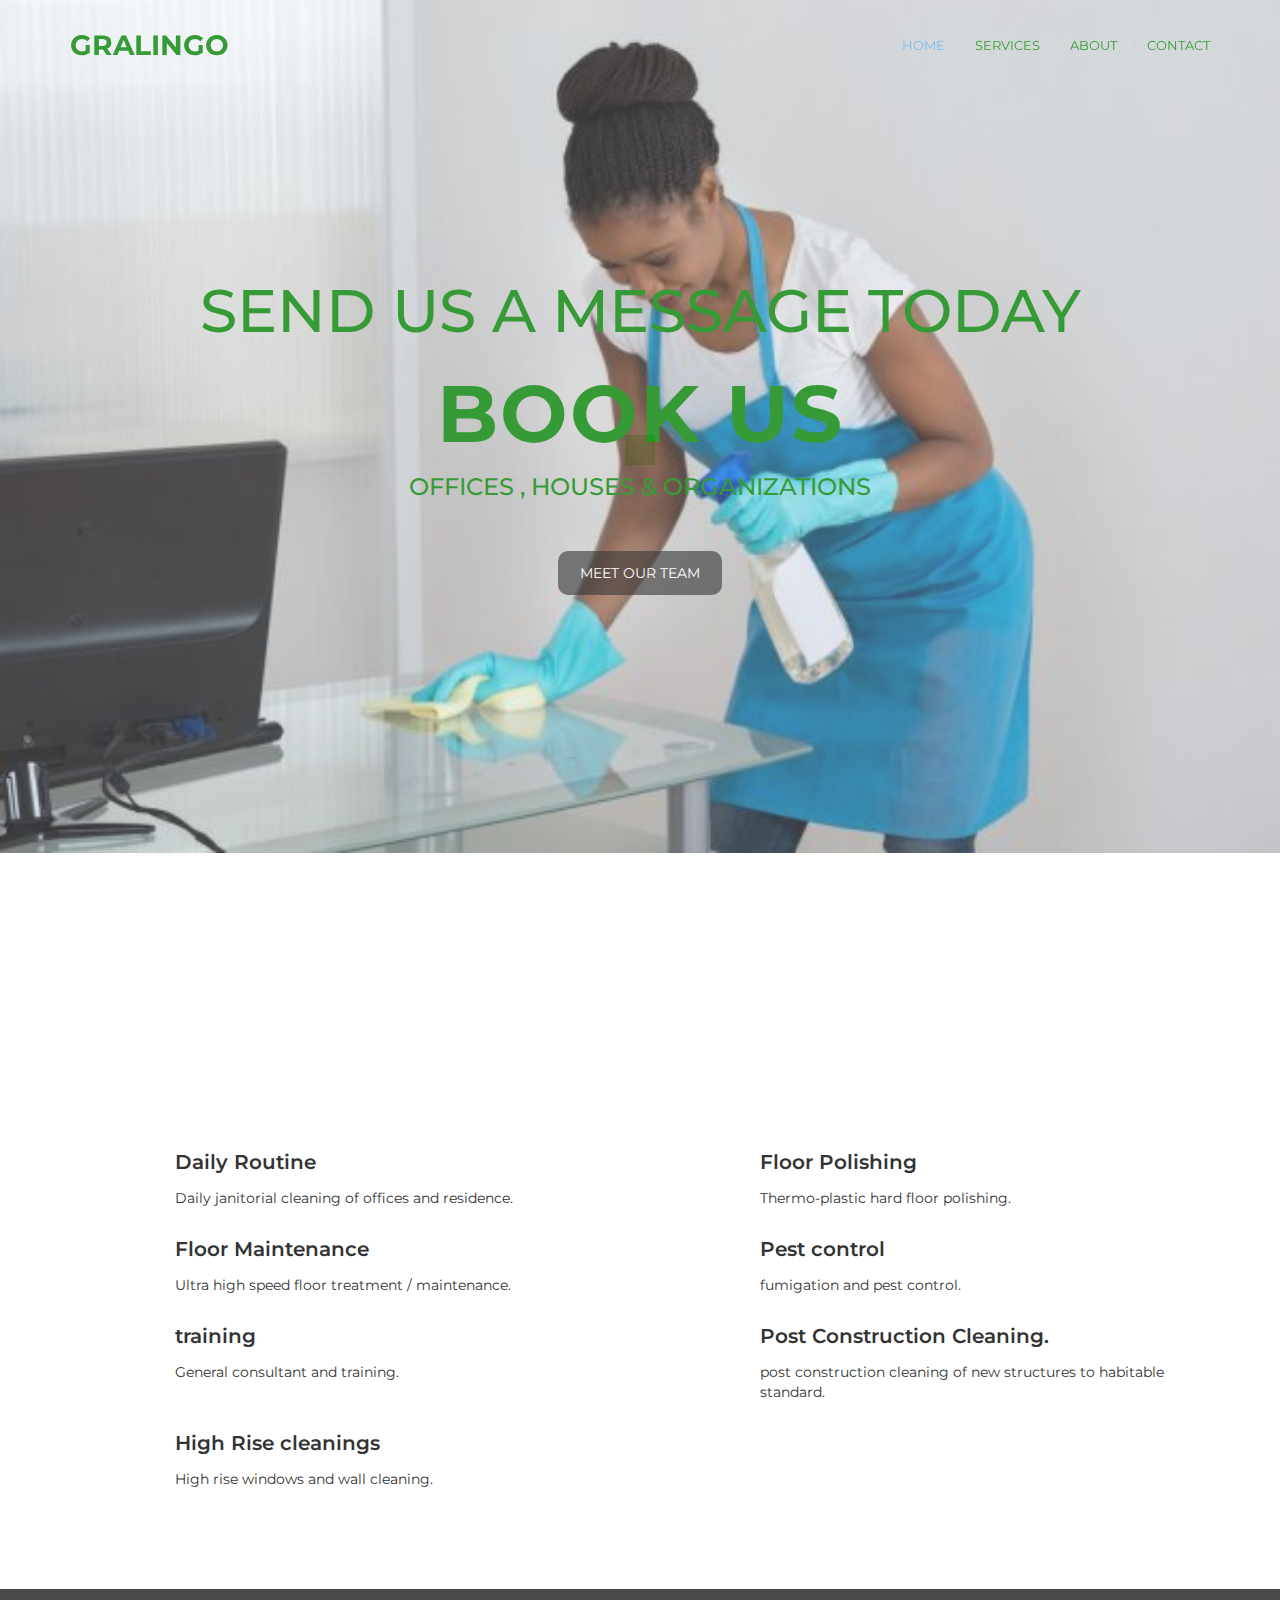
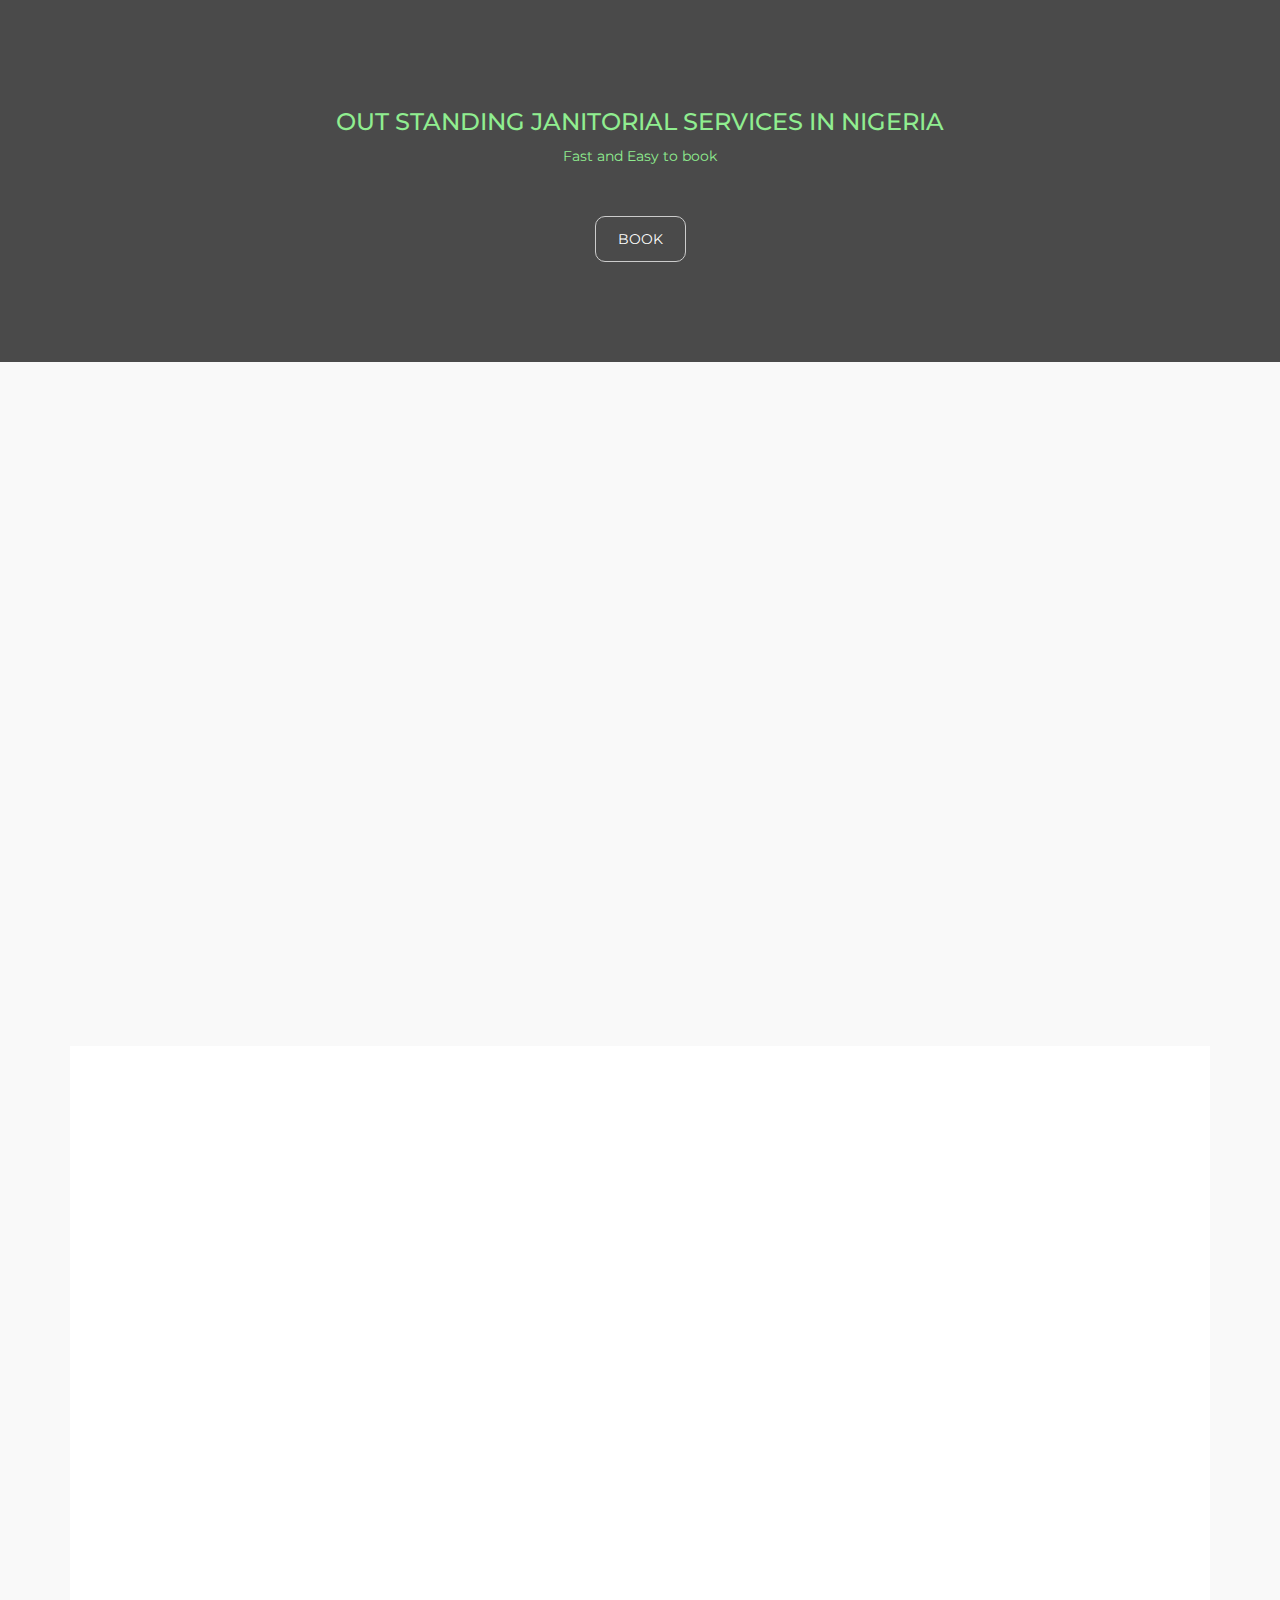
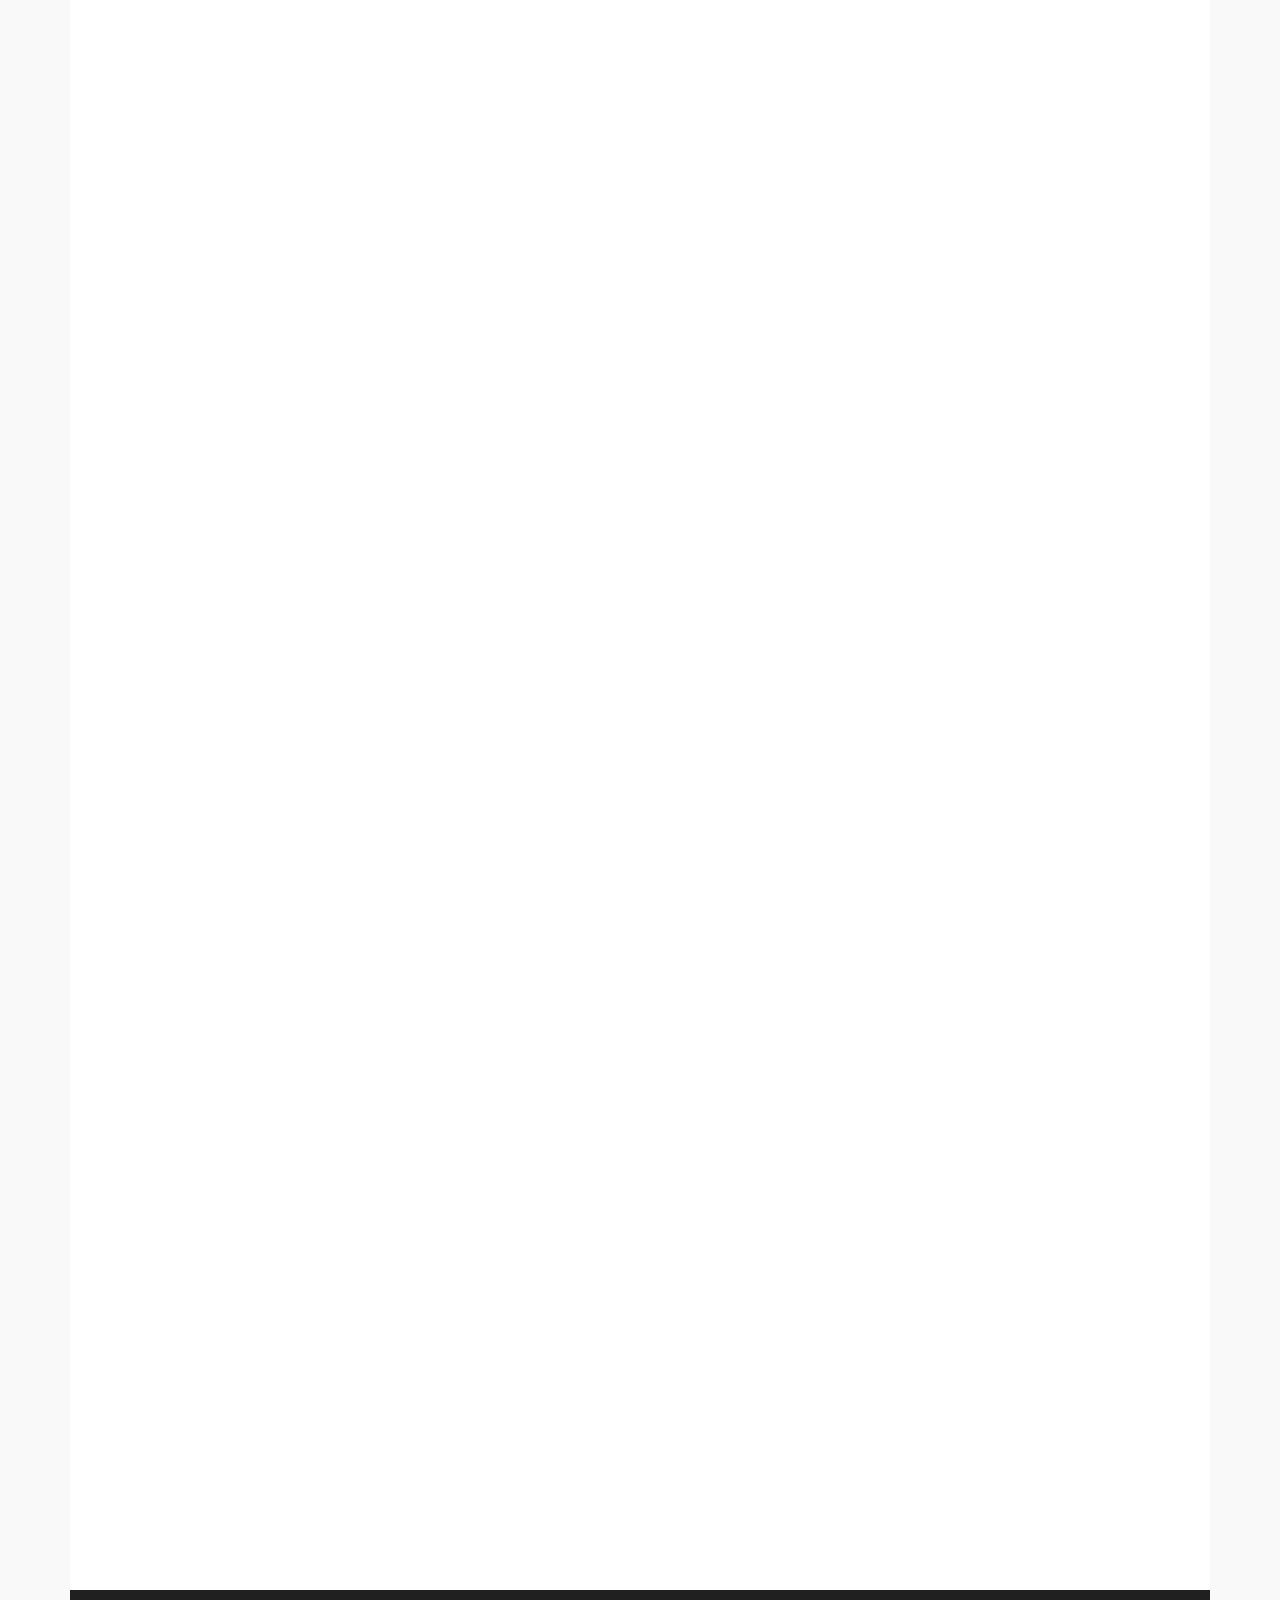
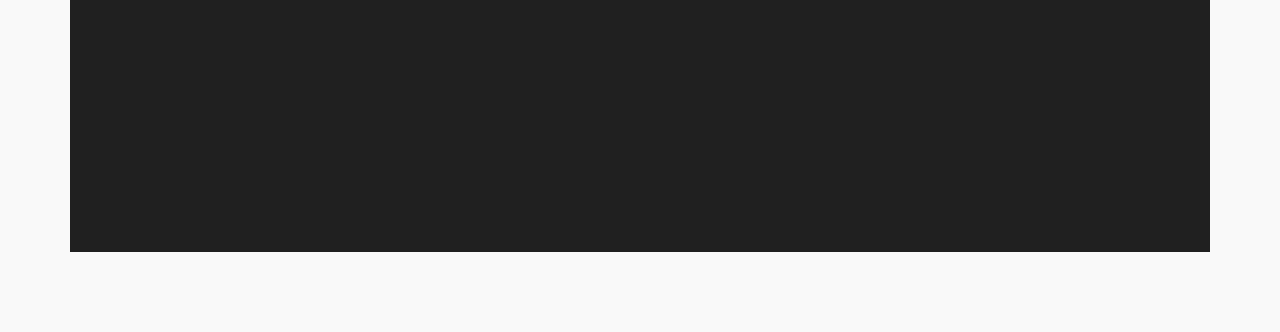
==== index.html @ b151834f "Hello Worl2d" ====
<!DOCTYPE html>
<html lang="en">
<head>
	<meta charset="utf-8">
	<title>GRALINGO</title>
	<meta http-equiv="X-UA-Compatible" content="IE=Edge">
	<meta name="viewport" content="width=device-width, initial-scale=1">
	<meta name="keywords" content="">

	<link href='http://fonts.googleapis.com/css?family=Montserrat:400,700' rel='stylesheet' type='text/css'>
	<link rel="stylesheet" href="css/animate.min.css">
	<link rel="stylesheet" href="css/bootstrap.min.css">
	<link rel="stylesheet" href="css/font-awesome.min.css">		
	<link rel="stylesheet" href="css/templatemo-style.css">
	<link rel="stylesheet" href="css/sstyle.css">
</head>
<body data-spy="scroll" data-offset="50" data-target=".navbar-collapse">
	<div class="preloader">
		<div class="sk-spinner sk-spinner-rotating-plane"></div>
	</div>
	<nav class="navbar navbar-fixed-top custom-navbar" role="navigation">
		<div class="container">
			<div class="navbar-header">
				<button class="navbar-toggle"  data-toggle="collapse" data-target=".navbar-collapse">
					<span class="icon icon-bar"></span>
					<span class="icon icon-bar"></span>
					<span class="icon icon-bar"></span>
				</button>

				<a href="#" class="navbar-brand" style="color: green;" > GRALINGO</a>
			</div>
			<div class="collapse navbar-collapse">
				<ul class="nav navbar-nav navbar-right">
					<li><a href="#home" class="smoothScroll">Home</a></li>
					<li><a href="#service" class="smoothScroll">Services</a></li>
					<li><a href="#about" class="smoothScroll">About</a></li>
					<li><a href="#contact" class="smoothScroll">Contact</a></li>
				</ul>
			</div>
		</div>
	</nav>
	<!-- start home -->
	<section id="home">
		<div class="overlay">
			<div class="flexslider">
				<ul class="slides">
						<li>
						<img src="images/images/depositphotos_96534802-stock-photo-woman-cleaning-desk-with-rag.jpg" alt="Slide 2">
						<div class="slider-caption">
							<div class="templatemo_homewrapper" style="color: green;">
                            	<h2>send us a message today</h2>
								<h1>book us</h1>
								<h3>Offices , houses &amp; Organizations</h3>
								<a href="#about" class="smoothScroll templatemo-slider-btn btn btn-default">Meet Our Team</a>	
							</div>
						</div>
					</li>
					<li>
						
						<img src="images/images/depositphotos_207464724-stock-photo-high-angle-view-person-cleaning.jpg" alt="Slide 1">
						<div class="slider-caption">
							<div class="templatemo_homewrapper">
								<h3 class="wow bounceIn">
								<h1 class="wow bounce" style="color: green;">Daily Janitorial cleaning and post construction cleaning in Nigeria</h1>
								<h2>
									<span class="wow fadeIn" data-wow-delay="0.3s">A division</span>
									<span class="wow fadeIn" data-wow-delay="0.6s">OF </span>
									<span class="wow fadeIn" data-wow-delay="0.9s">Gralingo ventures</span> 
								</h2>
								<a href="#about" class="smoothScroll templatemo-slider-btn btn btn-default">Learn More</a>
							</div>
						</div>
					</li>
			
			
				</ul>
			</div>
		</div>
	</section>
	<!-- end home -->
	<!-- start service -->	
	<section id="service">
		<div class="container">
			<div class="row">
				<div class="col-md-12 text-center wow bounceIn">
					<h2>Services</h2>
					<hr>
					<h4>we specialize on Janitorial cleaning and post construction cleaning</h4>
				</div>
				<div class="col-md-6 col-sm-6">
					<div class="media">
						<div class="media-object media-left wow fadeIn" data-wow-delay="0.6s">
							<i class="fa fa-clock-o" style="color: green;"></i>
						</div>
						<div class="media-body">
							<h3 class="media-heading"> Daily Routine</h3>
							<p>
											Daily janitorial cleaning of offices and residence.
								
							</p>
						</div>
					</div>
				</div>
				<div class="col-md-6 col-sm-6">
					<div class="media">
						<div class="media-object media-left wow fadeIn" data-wow-delay="0.6s">
							<i class="fa fa-paint-brush" style="color: green;"></i>
						</div>
						<div class="media-body">
							<h3 class="media-heading"> Floor Polishing </h3>
							<p>
											Thermo-plastic hard floor polishing.
								
							</p>
						</div>
					</div>
				</div>
				<div class="col-md-6 col-sm-6">
					<div class="media">
						<div class="media-object media-left wow fadeIn" data-wow-delay="0.6s">
							<i class="fa fa-fast-forward" style="color: green;"></i>
						</div>
						<div class="media-body">
							<h3 class="media-heading"> Floor  Maintenance</h3>
							<p>
											Ultra high speed floor treatment / maintenance.
								
							</p>
						</div>
					</div>
				</div>
				<div class="col-md-6 col-sm-6">
					<div class="media">
						<div class="media-object media-left wow fadeIn" data-wow-delay="0.6s">
							<i class="fa fa-bug" style="color: green;"></i>
						</div>
						<div class="media-body">
							<h3 class="media-heading"> Pest control </h3>
							<p>
											fumigation and pest control.
							</p>
						</div>
					</div>
				</div>

				<div class="col-md-6 col-sm-6">
					<div class="media">
						<div class="media-object media-left wow fadeIn" data-wow-delay="0.6s">
							<i class="fa fa-briefcase" style="color: green;"></i>
						</div>
						<div class="media-body">
							<h3 class="media-heading">training</h3>
							<p>
											General consultant and training.
							</p>
						</div>
					</div>
				</div>


				<div class="col-md-6 col-sm-6">
					<div class="media">
						<div class="media-object media-left wow fadeIn" data-wow-delay="0.6s">
							<i class="fa fa-home" style="color: green;"></i>
						</div>
						<div class="media-body">
							<h3 class="media-heading"> Post Construction Cleaning. </h3>
							<p>
											post construction cleaning of new structures to habitable standard.
							</p>
						</div>
					</div>
				</div>


				<div class="col-md-6 col-sm-6">
					<div class="media">
						<div class="media-object media-left wow fadeIn" data-wow-delay="0.6s">
							<i class="fa fa-building" style="color: green;"></i>
						</div>
						<div class="media-body">
							<h3 class="media-heading"> High Rise cleanings </h3>
							<p>
											High rise windows  and wall cleaning.
							</p>
						</div>
					</div>
				</div>


			</div>
		</div>
	</section>
	<!-- end service -->
	
	<!-- start divider -->
	<div class="divider">
		<div class="overlay">
			<div class="container">
				<div class="row">
					<div class="divider-des">
						<h3 class="text-uppercase">Out standing Janitorial Services In Nigeria</h3>
						<p> Fast and Easy to book</p>
						<a href="#contact"class="btn btn-default text-uppercase"> book</a> 
					</div>
				</div>
			</div>
		</div>
	</div>
	<!-- end divider -->
	

	<!-- start about -->
	<section id="about">
		<div class="container">
			<div class="row">
				<div class="col-md-12 wow bounceIn">
					<h2>About</h2>
					<hr>
					<h4>some things about us ...</h4>
				</div>
			</div>
			<div class="row">
				<div class="col-md-6 col-sm-6 wow fadeInLeft templatemo-about-left" data-wow-delay="0.3s">
					<h3 class="about-title">GRALINGO</h3>
					<p>OUR COMPANY.  <br>
						Gralingo cleaning services is a registered cleaning outfit with specialization in all aspect of cleaning and costodians management.
						We are an indigenous firm delivering standard cleaning services both for industrial domestic and corporations.
						At Gralingo cleaning services, excellent is our watchdog, hence making our company, customers delight.
						We provide extra services required to maintain a clean and pleasant environment.
						We strive to go extra mile, there by adding value to our services and we seek to remain our customers partner in progress.</p>
					<p>
						OUR OBJECTIVES. <br>
									To offer qualitative excellent cleaning services at all time. <br>

									To be a  one-stop cleaning solution firm in consultancy adversary, operational and other areas. <br>

									To  initiate, mentain and sustain mutual beneficial relationship with our stakeholders- employee, customers ETC. <br>
									To build an  indigenous film that will be reputed for upholding international acceptable ethics of integrity and diligence.
					</p>	

				</div>
				<div class="col-md-6 col-sm-6 wow fadeInRight" data-wow-delay="0.3s">
					<span class="text-uppercase">Office cleaning/house Cleaning</span>
					<div class="progress">
						<div class="progress-bar progress-bar-danger " role="progressbar" aria-valuenow="60" aria-valuemin="0" aria-valuemax="100" style="width: 100%; "></div>
					</div>
					<span class="text-uppercase">Janitorial cleaning</span>
					<div class="progress">
						<div class="progress-bar progress-bar-danger" role="progressbar" aria-valuenow="90" aria-valuemin="0" aria-valuemax="100" style="width: 90%;"></div>
					</div>
					<span class="text-uppercase">post construction Cleaning</span>
					<div class="progress">
						<div class="progress-bar progress-bar-danger" role="progressbar" aria-valuenow="65" aria-valuemin="0" aria-valuemax="100" style="width: 65%;"></div>
					</div>
				</div>
			</div>
	<!--end about-->		
	<section id="contact">                                                                                                                                                                                                                                                                                                                                                                                                                                                                                                                                                                                                                                                                                                                                                                                                                                                                                                                                                                                                                                                                                                                                                                                                                                                                                                                                                                                                                                                                                                                                                                                                                                                                                                                                                                                                                                                                                       
		<div class="container">
			<div class="row">
				<div class="col-md-12">
					<div class="wow bounceIn">
						<h2 class="wow bounceIn"> Principal Offices and Contacts </h2>
						<hr>
						<h4>ANULIGO GRACE</h4>
						<p>
							The managing director of Galingo cleaning services,  she is a season cleaning manager with her years of cleaning experience in cleaning  custodian training and management.
							She has worked for years as a quality control manager in a cleaning film.
							She is a second class degree holder in Sociology and has gone for several training and workshop and professional cleaning.
						</p>
						</br>
						<h4>IVBANIKARO OSAMUDIAMEN </h4>
						<p>
							He is a graduate of accountants with an MBA in human resources management.
							He has years of experience in corporate cleaning , He is Gralingo cleaning service's director /operation cleaning services.
							
						</p>
					</div>	
				</div>
			</div>
		</div>
	</section>
	<!-- end contact -->

	<!-- start contact -->
	<section id="contact">
		<div class="container">
			<div class="row">
				<div class="col-md-12">
					<div class="wow bounceIn">
						<h2 class="wow bounceIn">Contact</h2>
						<hr>
						<h4>Talk to us for more assistance...</h4>
					</div>					
					<form target="_blank"  action="https://formsubmit.co/graceanuligo@gmail.com" method="POST" >
					<br> 
						<div class="col-md-4 col-sm-4 wow fadeIn" data-wow-delay="0.3s">
							<input type="text" placeholder="Name" name="name" required class="form-control">
						</div>
						<div class="col-md-4 col-sm-4 wow fadeIn" data-wow-delay="0.3s">
							<input type="email" placeholder="Email" name="email" required class="form-control">
						</div>
						<div class="col-md-4 col-sm-4 wow fadeIn" data-wow-delay="0.3s">
							<input type="text" placeholder="Subject" name="message" class="form-control">
						</div>
						<div class="col-md-12 col-sm-12 wow fadeIn" data-wow-delay="0.9s">
							<textarea class="form-control" rows="5" name="message" placeholder="Message"></textarea>
						</div>
						<div class="col-md-offset-3 col-sm-offset-3 col-sm-6 col-md-6 wow fadeIn" data-wow-delay="0.3s">
							<input type="submit" value="send message" class="form-control ">
							
							<div class="wow bounceIn">
								<h2 class="wow bounceIn">OR</h2>
								<hr>
								<h4>Call Us Or Whatsapp</h4>
								<div class="col-md-12 col-md-12 wow fadeIn comando" data-wow-delay="0.3s">
									<a href="+2348027892308" class="fa fa-whatsapp wa"> 08027892308</a>
								</div>
						</div>
						
						
					</form>
				<div class="container" style="width: auto; margin: auto;">
					<iframe  src="https://www.google.com/maps/embed?pb=!1m18!1m12!1m3!1d3963.6150819919885!2d3.375240214770963!3d6.570168795248279!2m3!1f0!2f0!3f0!3m2!1i1024!2i768!4f13.1!3m3!1m2!1s0x103b927e4fb1ebff%3A0x4fb397cf8e5ed52!2s1a%20Bamidele%20Daramola%20St%2C%20Mende%2C%20Lagos!5e0!3m2!1sen!2sng!4v1626206597699!5m2!1sen!2sng"
					 width="100%"   height="450" style="border:0; margin: auto; width=80%" allowfullscreen="" loading="lazy"></iframe>
					 <p> <h3>Address</h3>
						 <a href="https://goo.gl/maps/CxcbTgWRphEwYGxS6"> Lagos address : 1a Bamidele Daramola street, Mende, Maryland Lagos.</a>
					 </br> </br>
					 	 <a href="https://goo.gl/maps/8sgkYN8jNgYJ4nM26"> Abuja address : plot 356 Lugbe layout. Lugbe Abuja.</a>

				</div>

			</div>
			</div>
		</div>
	</section>
	<!-- end contact -->
	<footer>
		<div class="container">
			<div class="row">
				<div class="col-md-12">
					<ul class="social-icon wow fadeIn" data-wow-delay="0.3s">
						<li><a href="#" class="fa fa-whatsapp"></a></li>
						<li><a href="#" class="fa fa-facebook"></a></li>
						<li><a href="#" class="fa fa-envelope"></a></li>
						<li><a href="#" class="fa fa-instagram"></a></li>
					</ul>
					<p class="wow bounceIn">Copyright &copy; 2021 <span>GRALINGO</span> 
				</div>
			</div>
		</div>
	</footer>
	<script src="js/jquery.js"></script>
	<script src="js/bootstrap.min.js"></script>
	<script src="js/jquery.flexslider.js"></script>
	<script src="js/isotope.js"></script>
	<script src="js/imagesloaded.min.js"></script>
	<script src="js/smoothscroll.js"></script>
	<script src="js/wow.min.js"></script>
	<script src="js/custom.js"></script>
</body>
</html>
---- css/templatemo-style.css ----
/*

Workforce CSS Template

https://templatemo.com/tm-461-workforce

*/

body
    {
        background: #f9f9f9;
        font-family: 'Montserrat', sans-serif;
        font-weight: 400;
        overflow-x: hidden;
    }

/* start hr */
hr
    {
        border: 1px solid lightgreen;
        width: 100px;
        margin-top: 20px;
    }
/* end hr */
  
/* start h2 */
h2
    {
        font-size: 60px;
        text-align: center;
    }
/* end h2 */

/* start h4 */
h4
    {
        text-align: center;
        padding-bottom: 50px;
    }
/* end h4 */
.btn {
    background: transparent;
    border-radius: 10px;
    color: #ffffff;
    margin-top: 40px;
	padding: 12px 22px;
    transition: all 0.4s ease-in-out;  
}
.btn:hover {
    background: #55acee;
    border-color: transparent;
}

/* start overlay */
.overlay 
    {
       width: 100%;
       height: 100%;
       background: rgba(0, 0, 0, 0.7);
    } 
/* end overlay */

/* start preloader */
.preloader
    {
        position: fixed;
        top: 0;
        left: 0;
        width: 100%;
        height: 100%;
        z-index: 99999;
        display: -webkit-flex;
        display: -ms-flexbox;
        display: flex;
        -webkit-flex-flow: row nowrap;
            -ms-flex-flow: row nowrap;
                flex-flow: row nowrap;
        -webkit-justify-content: center;
            -ms-flex-pack: center;
                justify-content: center;
        -webkit-align-items: center;
            -ms-flex-align: center;
                align-items: center;
        background: none repeat scroll 0 0 #fff;
    }
.sk-spinner-rotating-plane.sk-spinner 
    {
         width: 30px;
        height: 30px;
        background-color: lightgreen;         
        -webkit-animation: sk-rotatePlane 1.2s infinite ease-in-out;
                animation: sk-rotatePlane 1.2s infinite ease-in-out;
     }

@-webkit-keyframes sk-rotatePlane {
  0% {
         -webkit-transform: perspective(120px) rotateX(0deg) rotateY(0deg);
                 transform: perspective(120px) rotateX(0deg) rotateY(0deg); }

  50% {
        -webkit-transform: perspective(120px) rotateX(-180.1deg) rotateY(0deg);
                transform: perspective(120px) rotateX(-180.1deg) rotateY(0deg); }

  100% {
            -webkit-transform: perspective(120px) rotateX(-180deg) rotateY(-179.9deg);
                    transform: perspective(120px) rotateX(-180deg) rotateY(-179.9deg); } }

@keyframes sk-rotatePlane {
  0% {
         -webkit-transform: perspective(120px) rotateX(0deg) rotateY(0deg);
                 transform: perspective(120px) rotateX(0deg) rotateY(0deg); }

  50% {
        -webkit-transform: perspective(120px) rotateX(-180.1deg) rotateY(0deg);
                transform: perspective(120px) rotateX(-180.1deg) rotateY(0deg); }

  100% {
            -webkit-transform: perspective(120px) rotateX(-180deg) rotateY(-179.9deg);
                    transform: perspective(120px) rotateX(-180deg) rotateY(-179.9deg); } }
/* end preloader */

/* start navigation */
.custom-navbar 
    {
        margin-bottom: 0;
        background-color: #fff;
        text-align: right;
    }
.custom-navbar .navbar-brand 
    {
        color: lightgreen;
        font-weight: bold;
        font-size: 28px;
    }
.custom-navbar .nav li a
     {
         color:green;
         font-weight: 400;
         font-size: 13px;
         text-transform: uppercase;
    }
.custom-navbar .nav li a:hover
    {
        background: transparent;
        color: #55acee;
    }
.custom-navbar .nav li.active > a
    {
         background-color: transparent;
         color: #55acee;
    }
.custom-navbar .navbar-toggle
    {
        border: none;
        padding-top: 10px;
    }
.custom-navbar .navbar-toggle .icon-bar
    {
        background: lightgreen;
        border-color: transparent;
    }
@media(min-width:768px){
    .custom-navbar
         {
             padding: 20px 0;
            border-bottom: 0;
             background: 0 0;
             transition: all 0.3s ease;
         }
    .custom-navbar.top-nav-collapse
         {
            padding: 0;
            box-shadow: 0px 2px 8px 0px rgba(50, 50, 50, 0.08);
            background: #fff;
        }
}
/* end navigation */

/* start home */        
#home h1
    {
        font-size: 80px;
        font-weight: bold;
        line-height: 1em;
        letter-spacing: 2px;
        padding-top: 10px;
    }
#home span
    {
        color: #55acee;
        font-weight: bold;
    }
#home .btn {
    background: rgba(0,0,0,0.6);
    border: none;
}
#home .btn:hover {
    background: rgba(255,255,255,0.6);
}
.templatemo_homewrapper {
    padding-left: 15px;
    padding-right: 15px;
}
.flexslider {
    margin: 0 0 60px;
    background: #fff;
    padding: 0;
    position: relative;
    zoom: 1;
    background-color: #371604;
    overflow: hidden;
    margin: 0;
    text-align: center;
}
.flexslider .slides {
    padding: 0;
    zoom: 1;
}
.flexslider .slides img {
    width: 100%;
    min-width: 648px;
    min-height: 270px;
    display: block;
}
.flexslider .slides > li {
    display: none;  
    padding: 0;
    position: relative;
    -webkit-backface-visibility: hidden;
}
.flexslider img {
    position: relative;
    width: 100%;
}
.slider-caption {
    color:white;
    margin: 0;
    position: absolute;
    top: 0;
    left: 0;
    text-transform: uppercase;
    z-index: 7;
    width: 100%;
    height: 100%;
    display: -webkit-flex;
    display: -ms-flexbox;
    display: flex;
    -webkit-justify-content: center;
    -ms-flex-pack: center;
    justify-content: center;
    -webkit-align-items: center;
    -ms-flex-align: center;
    align-items: center;
}
/* end home */

/* start service */
#service
    {
        background: #ffffff;
        padding-top: 80px;
        padding-bottom: 80px;
    }
#service .media
    {
        padding: 10px;
    }
#service .media .fa
    {
        color: #55acee;
        font-size: 60px;
        margin-right: 20px;
        width: 65px;
        height: 65px;
    }
#service .media .media-heading
    {
        font-weight: 600;
        font-size: 20px;
        padding-bottom: 10px;
    }
/* end service */

/* start divider */
.divider
    {
        background: url('../images/images/istockphoto-1254413090-612x612.jpg');
        background-size: cover;
        background-repeat: no-repeat;
        background-attachment: fixed;
        color: lightgreen;
        text-align: center;
    }
.divider .divider-des
    {
        padding: 100px 15px;
    }
/* end divider */

/* start about */
h3.about-title {
    margin-top: 0;
}
#about
    {
        padding-top: 80px;
        padding-bottom: 80px;
    }
#about .progress
    {
        background: #f9f9f9;
        box-shadow: none;
        border-radius: 0px;
    }
#about .progress .progress-bar-danger
    {
        background: lightgreen;
    }
#about span
    {
        display: block;
        margin-top: 12px;
        margin-bottom: 6px;
    }
#about .about-wrapper
    {
        background: #ffffff;
        box-shadow: 0px 8px 2px 2px rgba(50,50,50, 0.08);
        margin-top: 60px;
        margin-bottom: 20px;
        max-width: 500px;
        padding: 20px;
    }
#about .about-wrapper h3
    {
        color: #55acee;
        font-size: 20px;
        font-weight: bold;        
    }
/* end about */

/* start portfolio */
#portfolio
    {
        background: #fff;
        border-top: 1px solid #eeeeee;
        border-bottom: 1px solid #eeeeee;
        padding-top: 80px;
        padding-bottom: 80px;
    }
#portfolio .portfolio-thumb
    {
        overflow: hidden;
        margin: 0;
        position: relative;
    }
#portfolio .portfolio-thumb .portfolio-overlay
    {
        background: #333;
        color: #ffffff;
        display: -webkit-flex;
        display: -ms-flexbox;
        display: flex;
        -webkit-align-items: center;
            -ms-flex-align: center;
                align-items: center;
        -webkit-justify-content: center;
            -ms-flex-pack: center;
                justify-content: center;
        top: 0;
        right: 0;
        left: 0;
        bottom: 0;
        width: 100%;
        height: 100%;
        text-align: center;
        position: absolute;
        opacity: 0;
        transition: all 0.4s ease-in-out;
    }
#portfolio .portfolio-thumb:hover .portfolio-overlay
    {
        opacity: 0.9;
    }
#portfolio .portfolio-thumb .portfolio-overlay .fa
    {
        border: 1px solid #ffffff;
        border-radius: 50%;
        color: #ffffff;
        width: 40px;
        height: 40px;
        line-height: 40px;
        text-align: center;
        text-decoration: none;
        margin-right: 6px;
        margin-bottom: 10px;
        transition: all 0.3s ease;
    }
#portfolio .portfolio-thumb .portfolio-overlay .fa:hover {
    background: #55acee;
    border-color: #55acee;
}
#portfolio .portfolio-thumb .portfolio-overlay h4
    {
        padding-bottom: 10px;
    }
    .portfolio-description {
        padding-left: 15px;
        padding-right: 15px;
    }
/*filter css*/
.filter-wrapper {
    width: 100%;
    margin: 0 0 24px 0;
    padding: 0;
    overflow: hidden;
    text-align: center;
}
.filter-wrapper li {
    display: inline-block;
    margin: 4px;
    transition: all 0.3s ease;
}
.filter-wrapper li:hover {
    background: #55acee;
}
.filter-wrapper li:hover a {
    color: #fff;
}
.filter-wrapper li a {
    border: 1px solid #f2f2f2;
    color: #999;
    padding: 8px 17px;
    display: block;
    text-decoration: none;
}
/*isotope box css*/
.iso-box-section {
    width: 100%;
    margin: 0 0 24px 0;
}
.iso-box-wrapper {
    width: 100%;
    padding: 0;
    clear: both;
    position: relative;
}
.iso-box {
    position: relative;
    min-height: 50px;
    float: left;
    overflow: hidden;
    margin-bottom: 20px;
}
.fluid-img {
    width: 100%;
    display: block;
    height: auto;
}
/* end portfolio */

/* start contact */
#contact
    {
        background: #ffffff;
        padding-top: 80px;
        padding-bottom: 80px;
    }
#contact .form-control
    {
        background: transparent;
        border-radius: 0px;
        box-shadow: none;
        border: 1px solid lightgreen;
        margin-bottom: 20px;
        transition: all 0.4s ease-in-out;
    }
#contact input
    {
        height: 50px;
    }
#contact input[type="submit"]
    {
        border: 2px solid lightgreen;
        font-weight: bold;
		color: lightgreen;
    }
#contact input[type="submit"]:hover
    {
        background: lightgreen;
		color: #fff;
    }
/* end contact */

/* start footer */
footer
    {
        background: #202020;
        color: #ffffff;
        padding-top: 60px;
        padding-bottom: 60px;
        text-align: center;
    }
footer p
    {
        display: block;
        padding-top: 40px;
    }
footer span
    {
        color: #55acee;
        font-weight: bold;
    }
/* end footer */

/* start social icon */
.social-icon
    {
        display: block;
        position: relative;
        padding: 0;
        margin: 0;
        top: 20px;
    }
.social-icon li
    {
        display: inline-block;
        list-style: none;
        transition: all 0.4s ease-in-out;
        width: 40px;
        height: 40px;
    }
.social-icon li a
    {
        color: #fff;
        font-size: 30px;
        text-decoration: none;
        line-height: 40px;
        text-align: center;
    }
.social-icon li:hover
    {
        background: #55acee;
    }
/* end social icon */

/* start media 980 */
@media screen and ( max-width: 980px ){
    #home h1
        {
            font-size: 40px;
        }
    h2
        {
            font-size: 30px;
        }
    
}
/* end media 980 */


/* start media 768 */
@media screen and ( max-width: 767px ){
    h4 {
        padding-bottom: 20px;
    }
   #home h1
    {
        font-size: 40px;
    }
    #home {
        margin-top: 50px;
    }
    .templatemo-about-left {
        margin-bottom: 30px;
    }
    #about .about-wrapper {
        margin-left: auto;
        margin-right: auto;
    }
}
/* end media 768 */

@media screen and (max-width: 440px) {
    h4 {
        padding-bottom: 15px;
        line-height: 1.5em;
    }
    .filter-wrapper li {
        margin: 2px;
    }
    .filter-wrapper li a {
        padding: 6px 10px;
    }
}

@media screen and (max-width: 380px) {
    #service .media .fa {
        margin-right: 5px;
    }
}

/* start media 360 */
@media screen and ( max-width: 360px ){
    #home h1
        {
            font-size: 30px;
            line-height: 1.5em;
        }
}
/* end media 360 */

.comando {
    text-align: center;
    color: lightgreen;
}

.wa {
    font-size: 3em;
    padding-bottom: 2em;
    color: green;
}
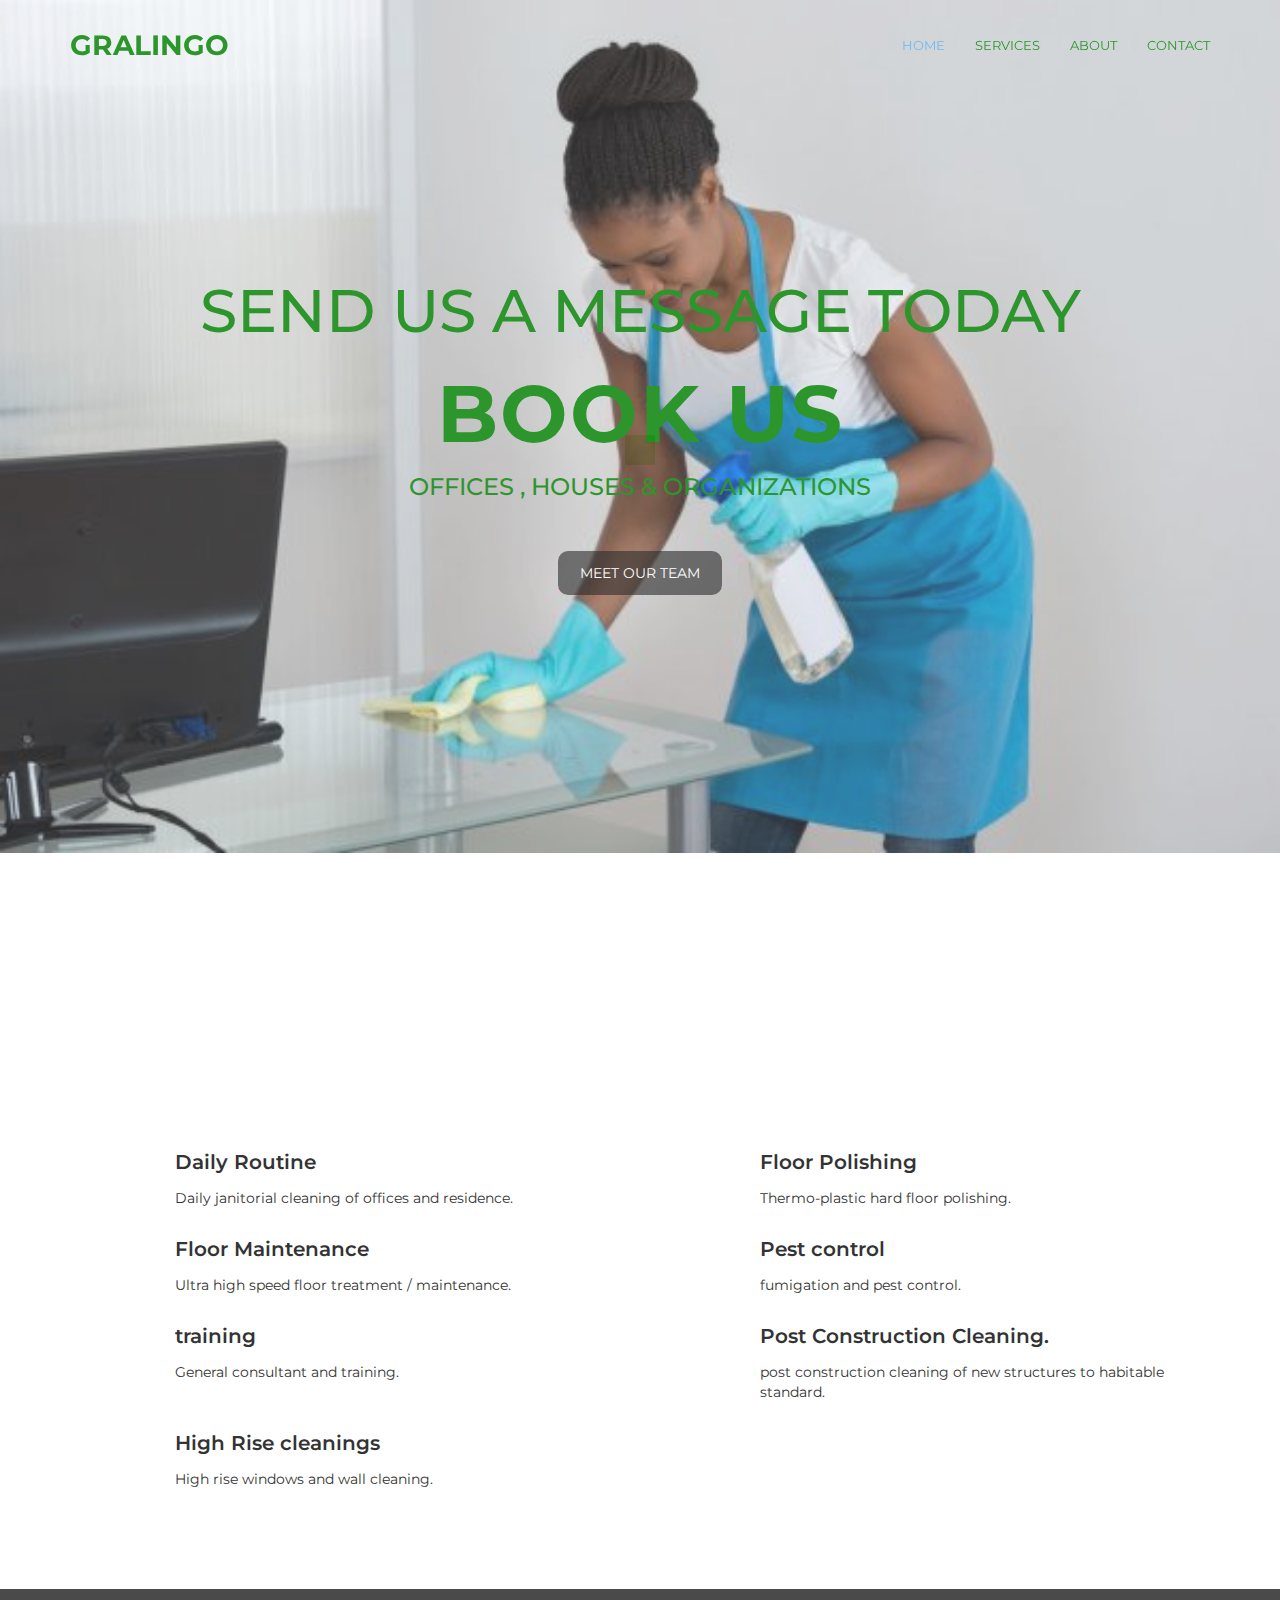
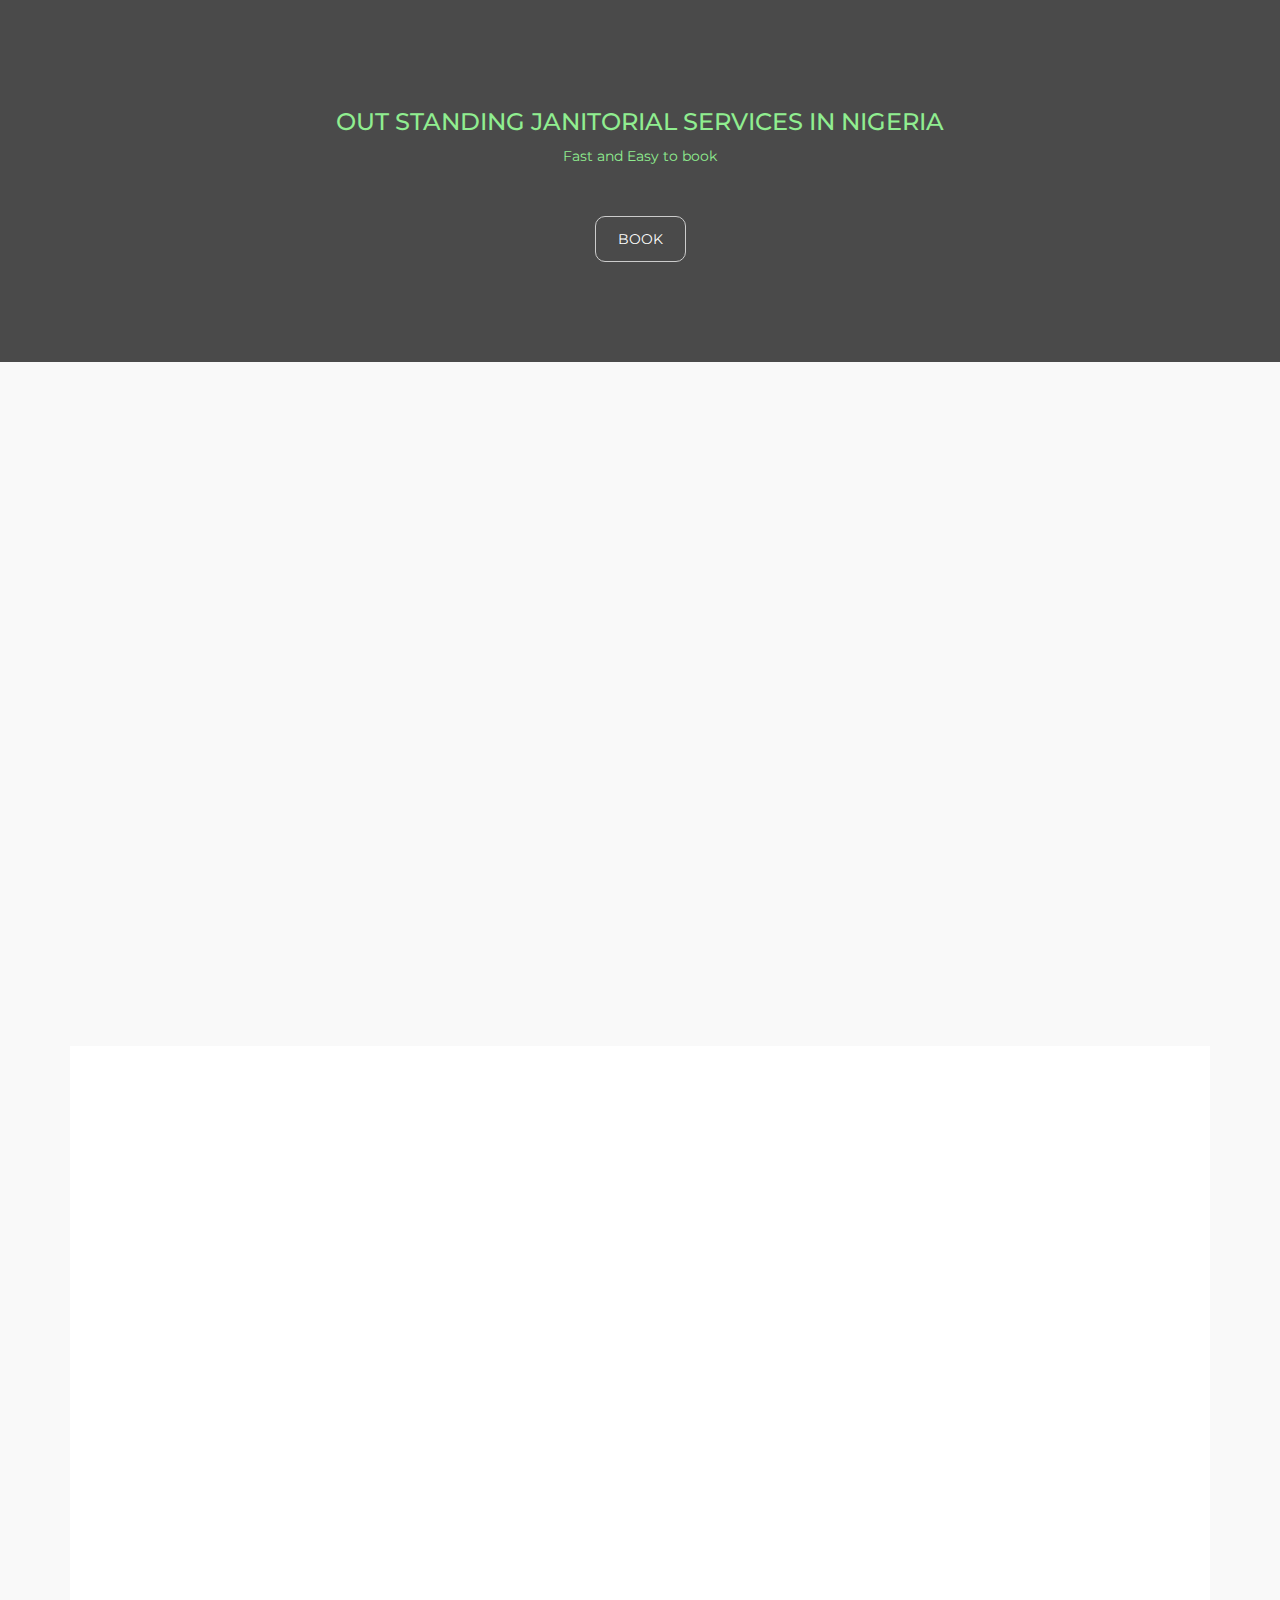
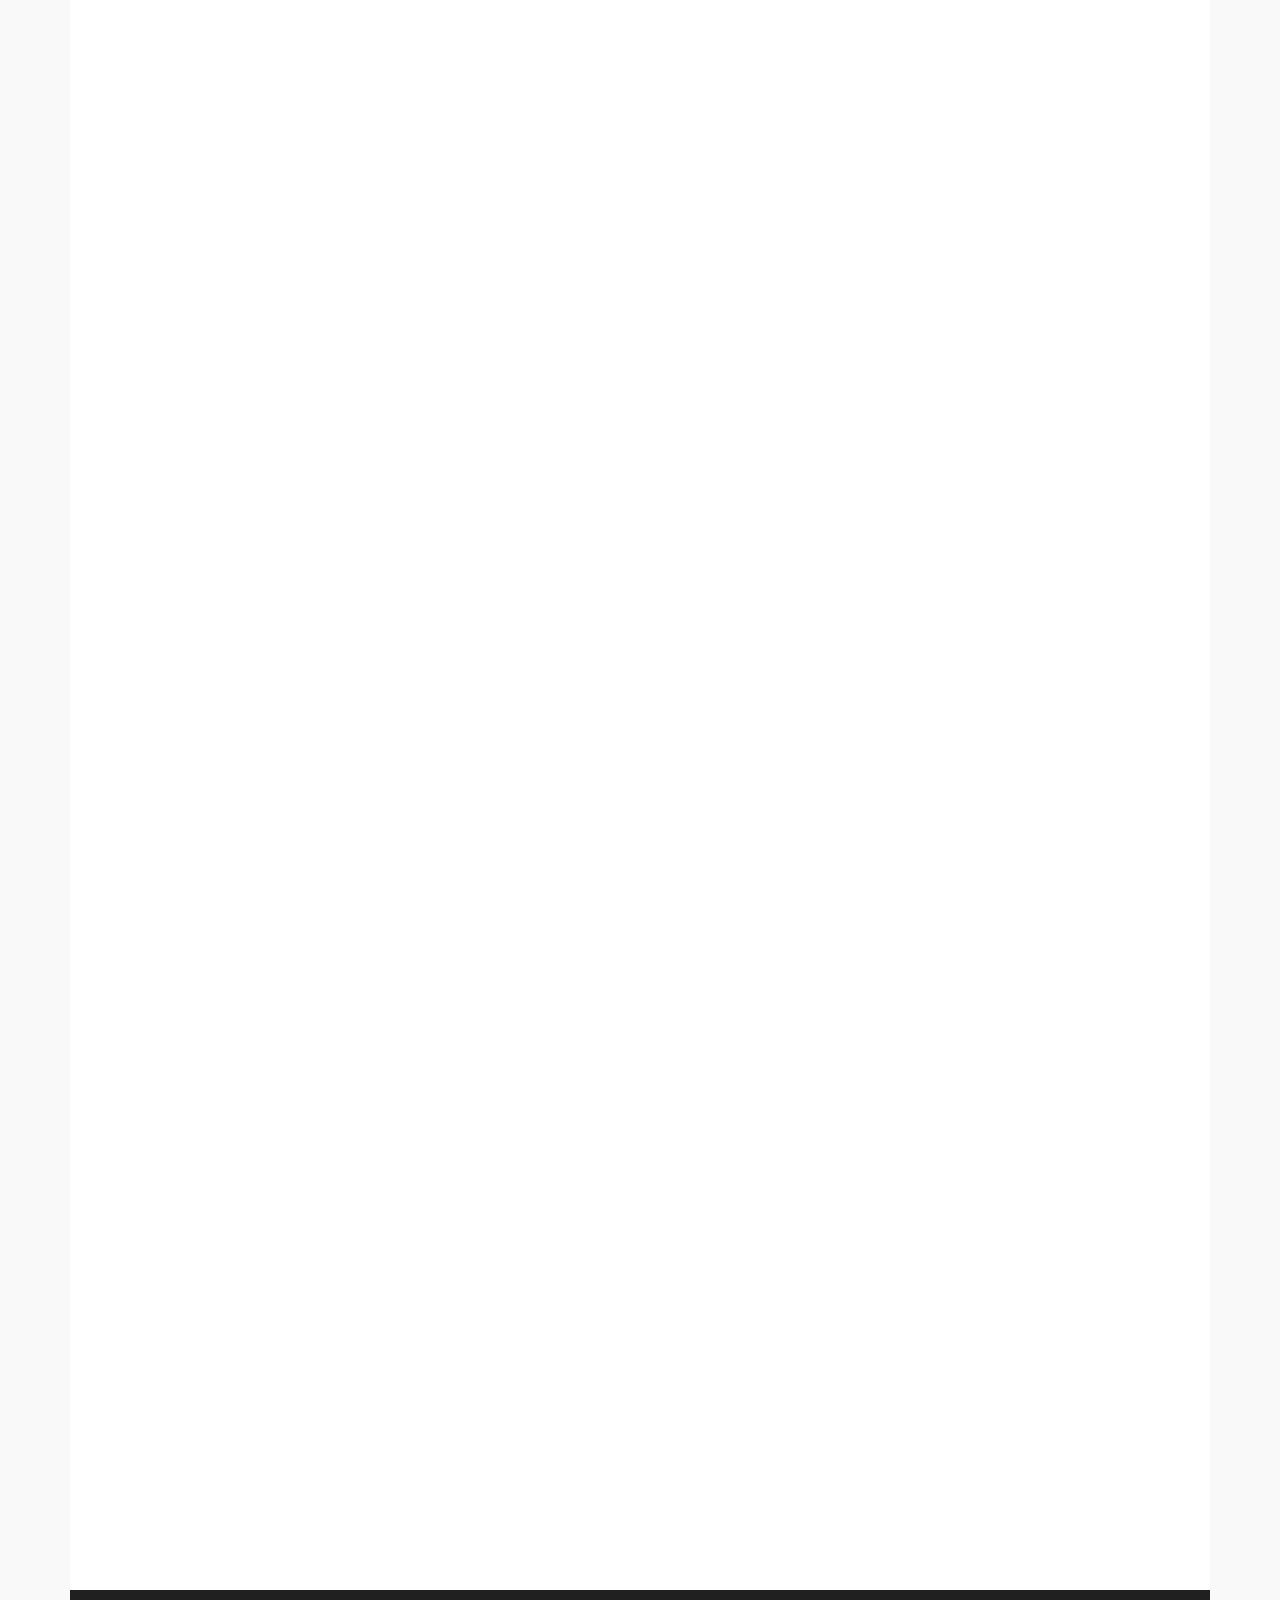
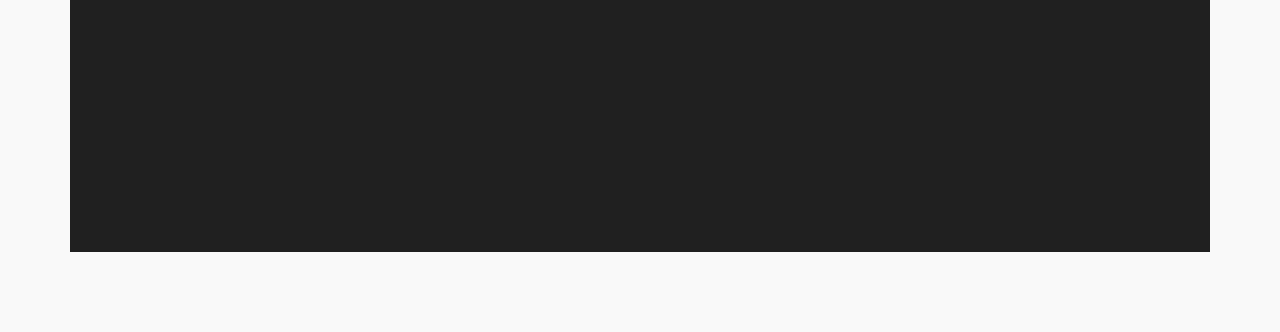
==== commit 7d04d17e: "Hello Worl2d" ====
--- a/index.html
+++ b/index.html
@@ -314,8 +314,8 @@
 								<h2 class="wow bounceIn">OR</h2>
 								<hr>
 								<h4>Call Us Or Whatsapp</h4>
-								<div class="col-md-12 col-md-12 wow fadeIn comando" data-wow-delay="0.3s">
-									<a href="+2348027892308" class="fa fa-whatsapp wa"> 08027892308</a>
+								<div class="col-md-12 col-md-12 wow fadeIn comando" style="text-align: center;" data-wow-delay="0.3s">
+									<a href="+2348027892308" class="fa fa-whatsapp wa" style="font-size: 3em; padding-bottom: 2em; color: green;"> 08027892308</a>
 								</div>
 						</div>
 						
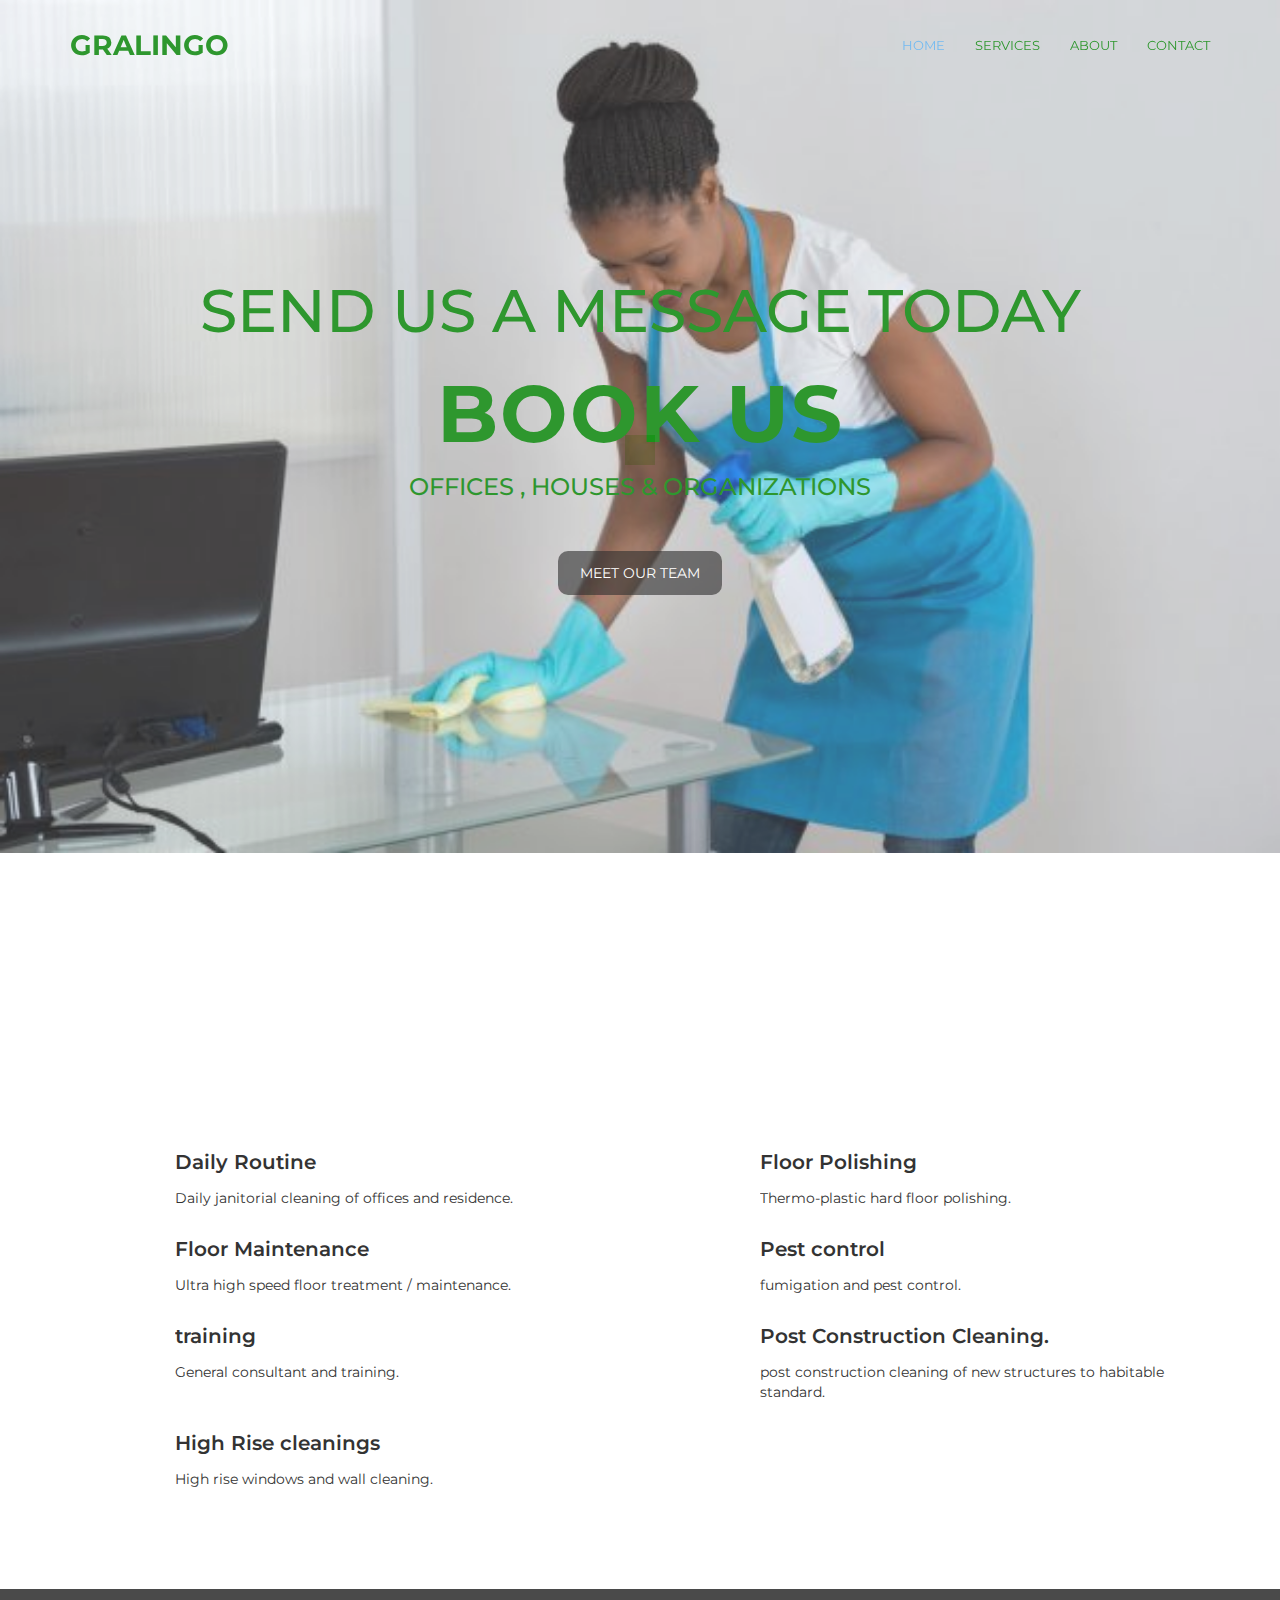
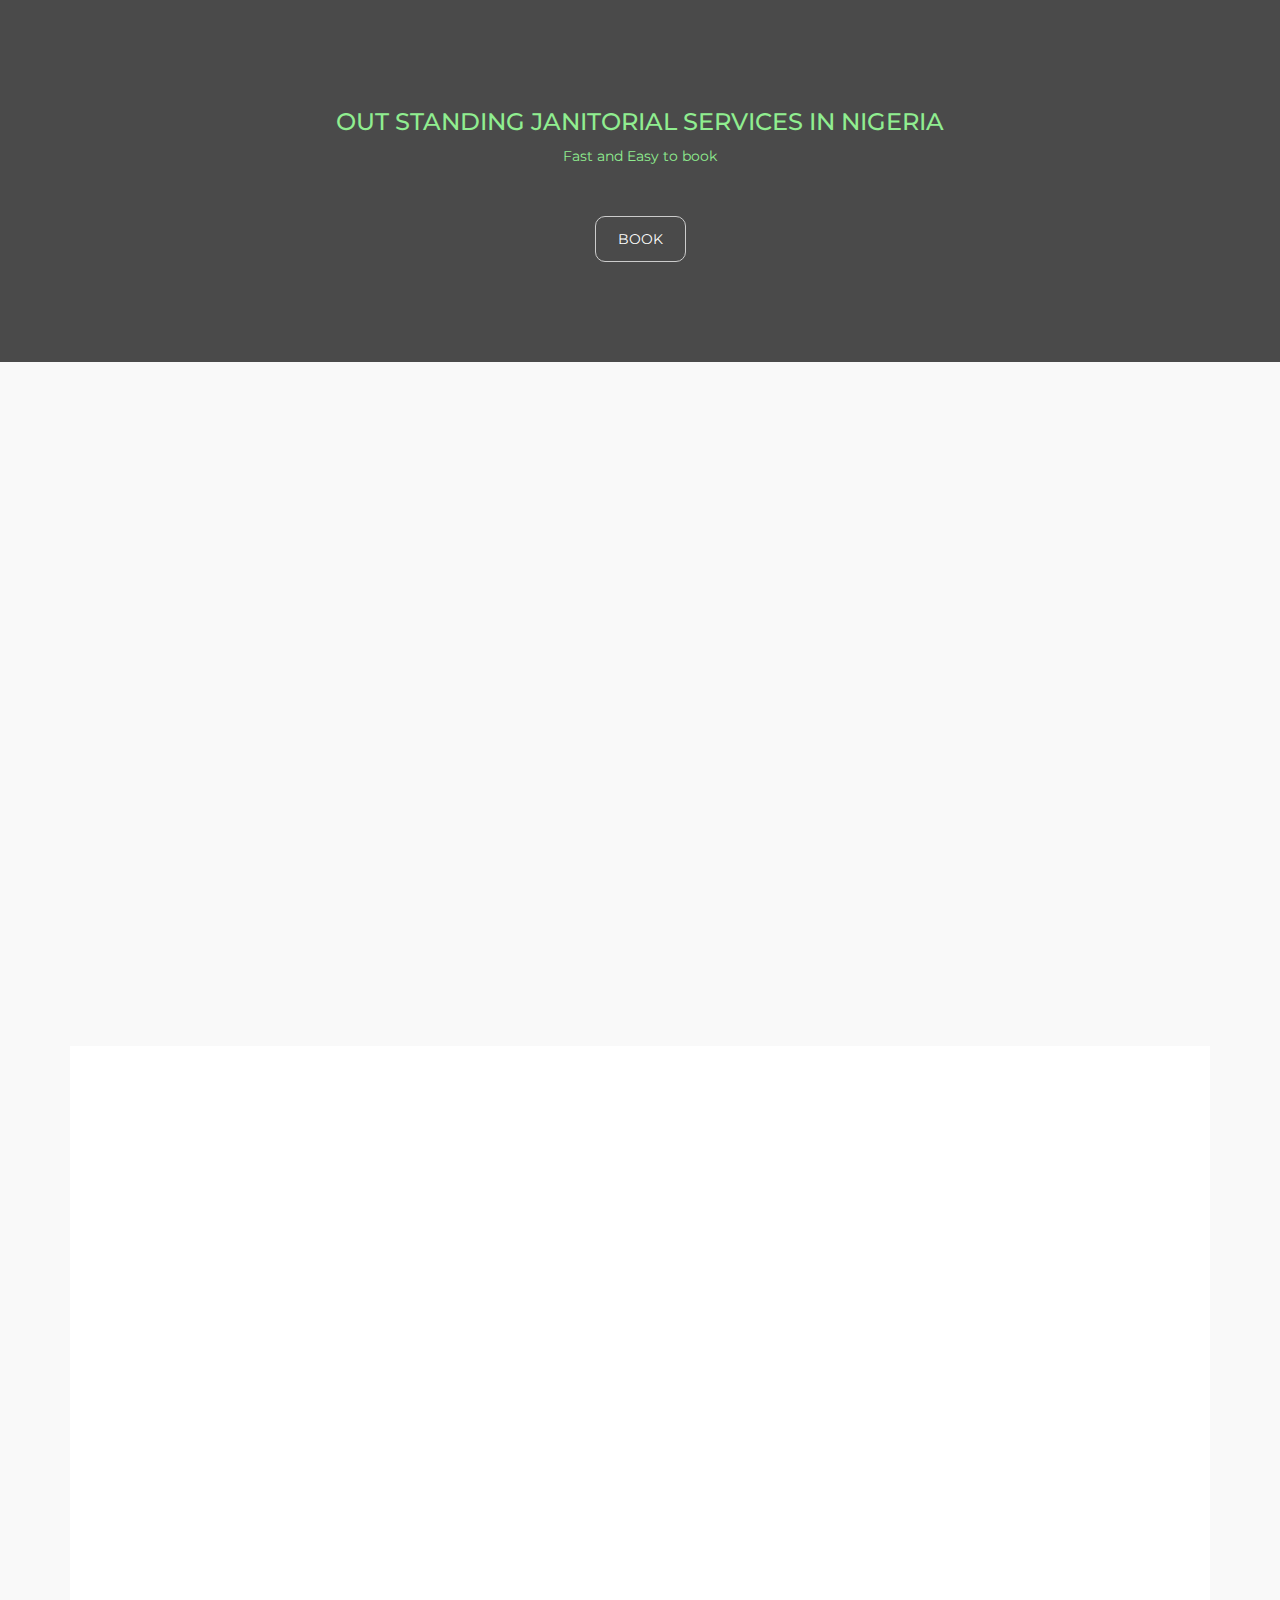
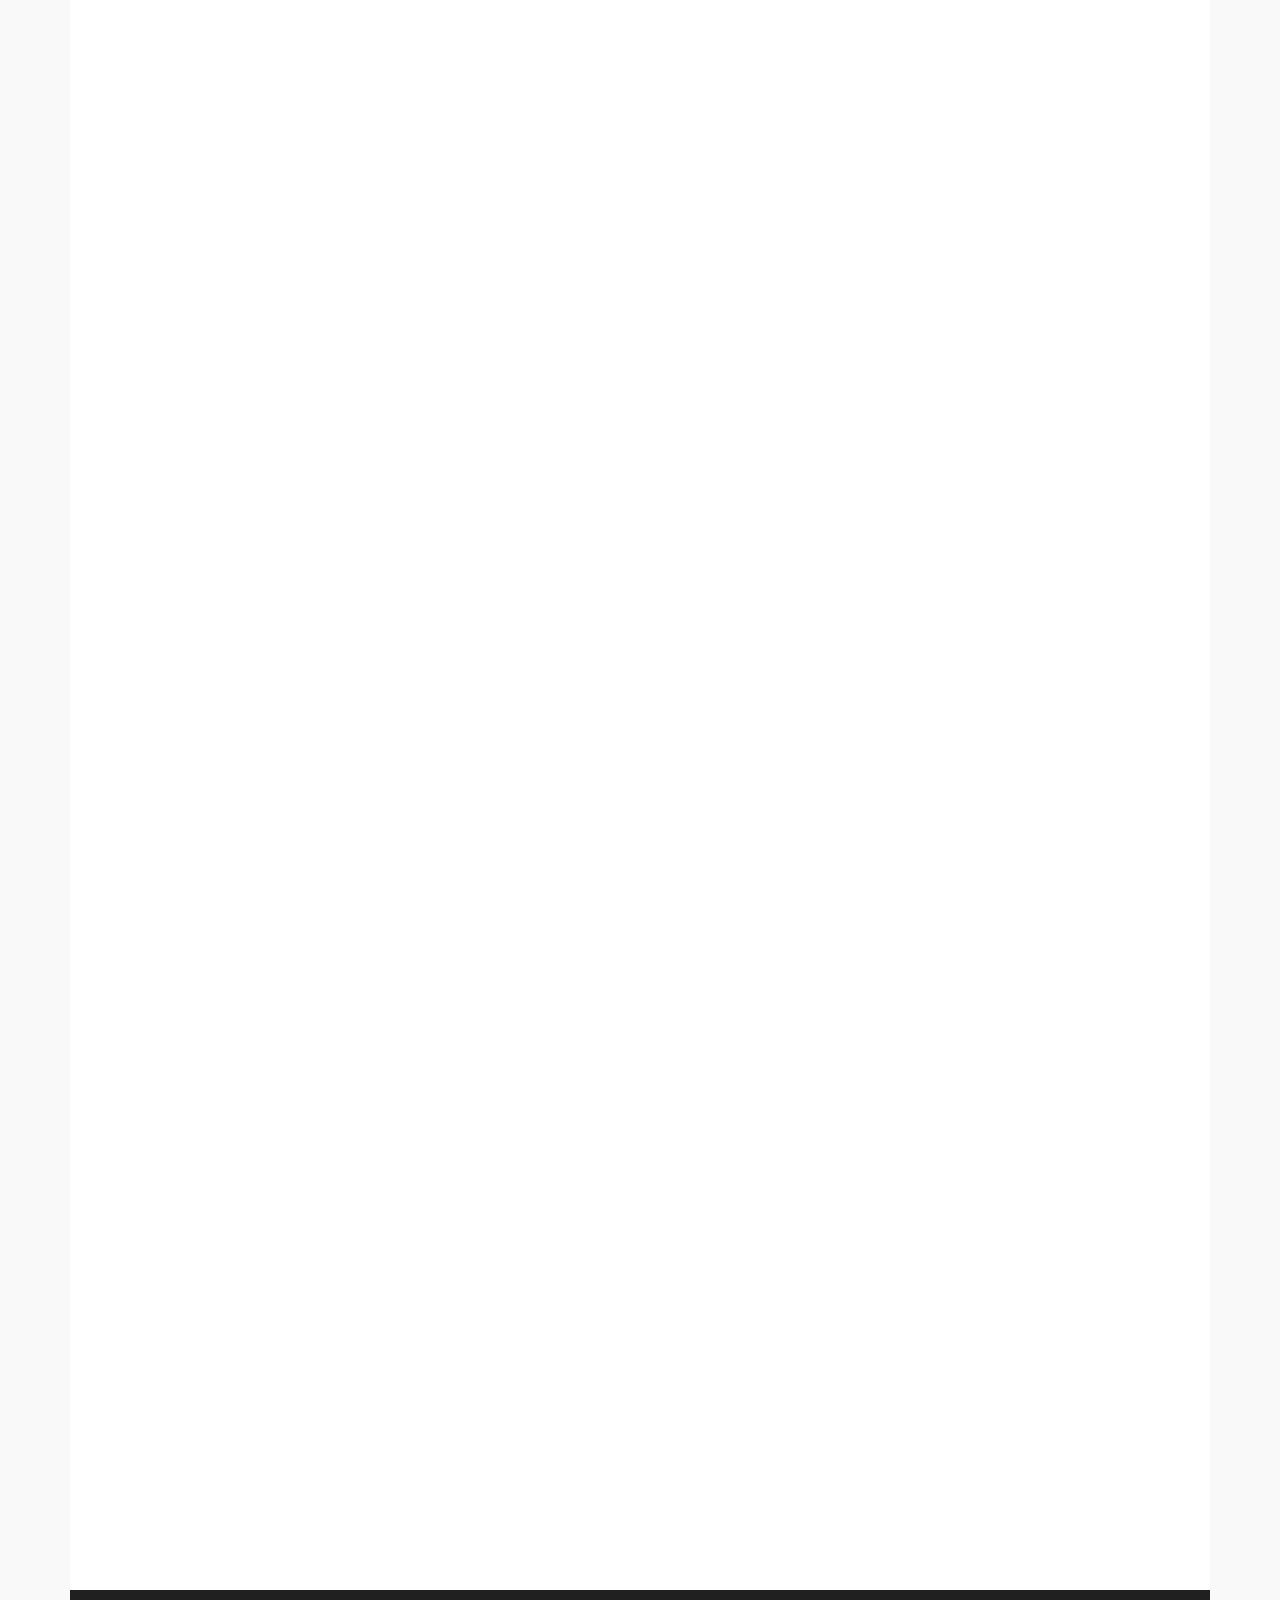
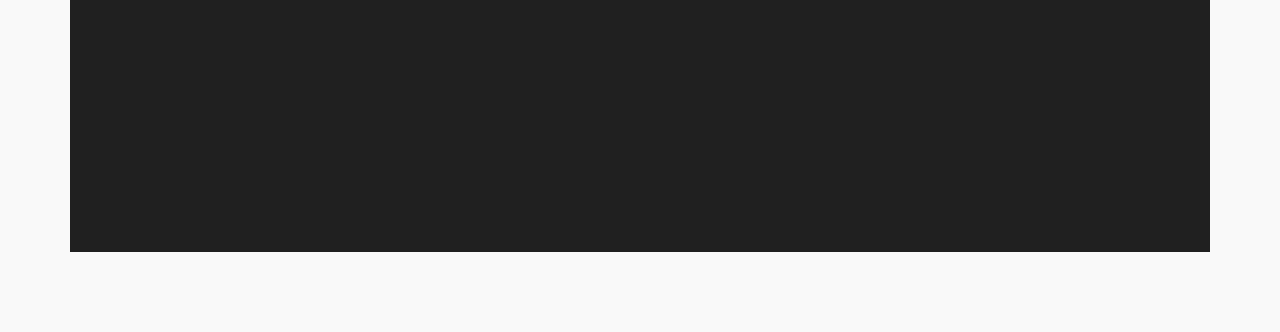
==== commit 2d59063e: "Hello Worl2d" ====
--- a/index.html
+++ b/index.html
@@ -314,8 +314,8 @@
 								<h2 class="wow bounceIn">OR</h2>
 								<hr>
 								<h4>Call Us Or Whatsapp</h4>
-								<div class="col-md-12 col-md-12 wow fadeIn comando" style="text-align: center;" data-wow-delay="0.3s">
-									<a href="+2348027892308" class="fa fa-whatsapp wa" style="font-size: 3em; padding-bottom: 2em; color: green;"> 08027892308</a>
+								<div class="col-md-12 col-md-12 wow fadeIn comando">
+									<a href="+2348027892308" class="fa fa-whatsapp wa" > 08027892308</a>
 								</div>
 						</div>
 						
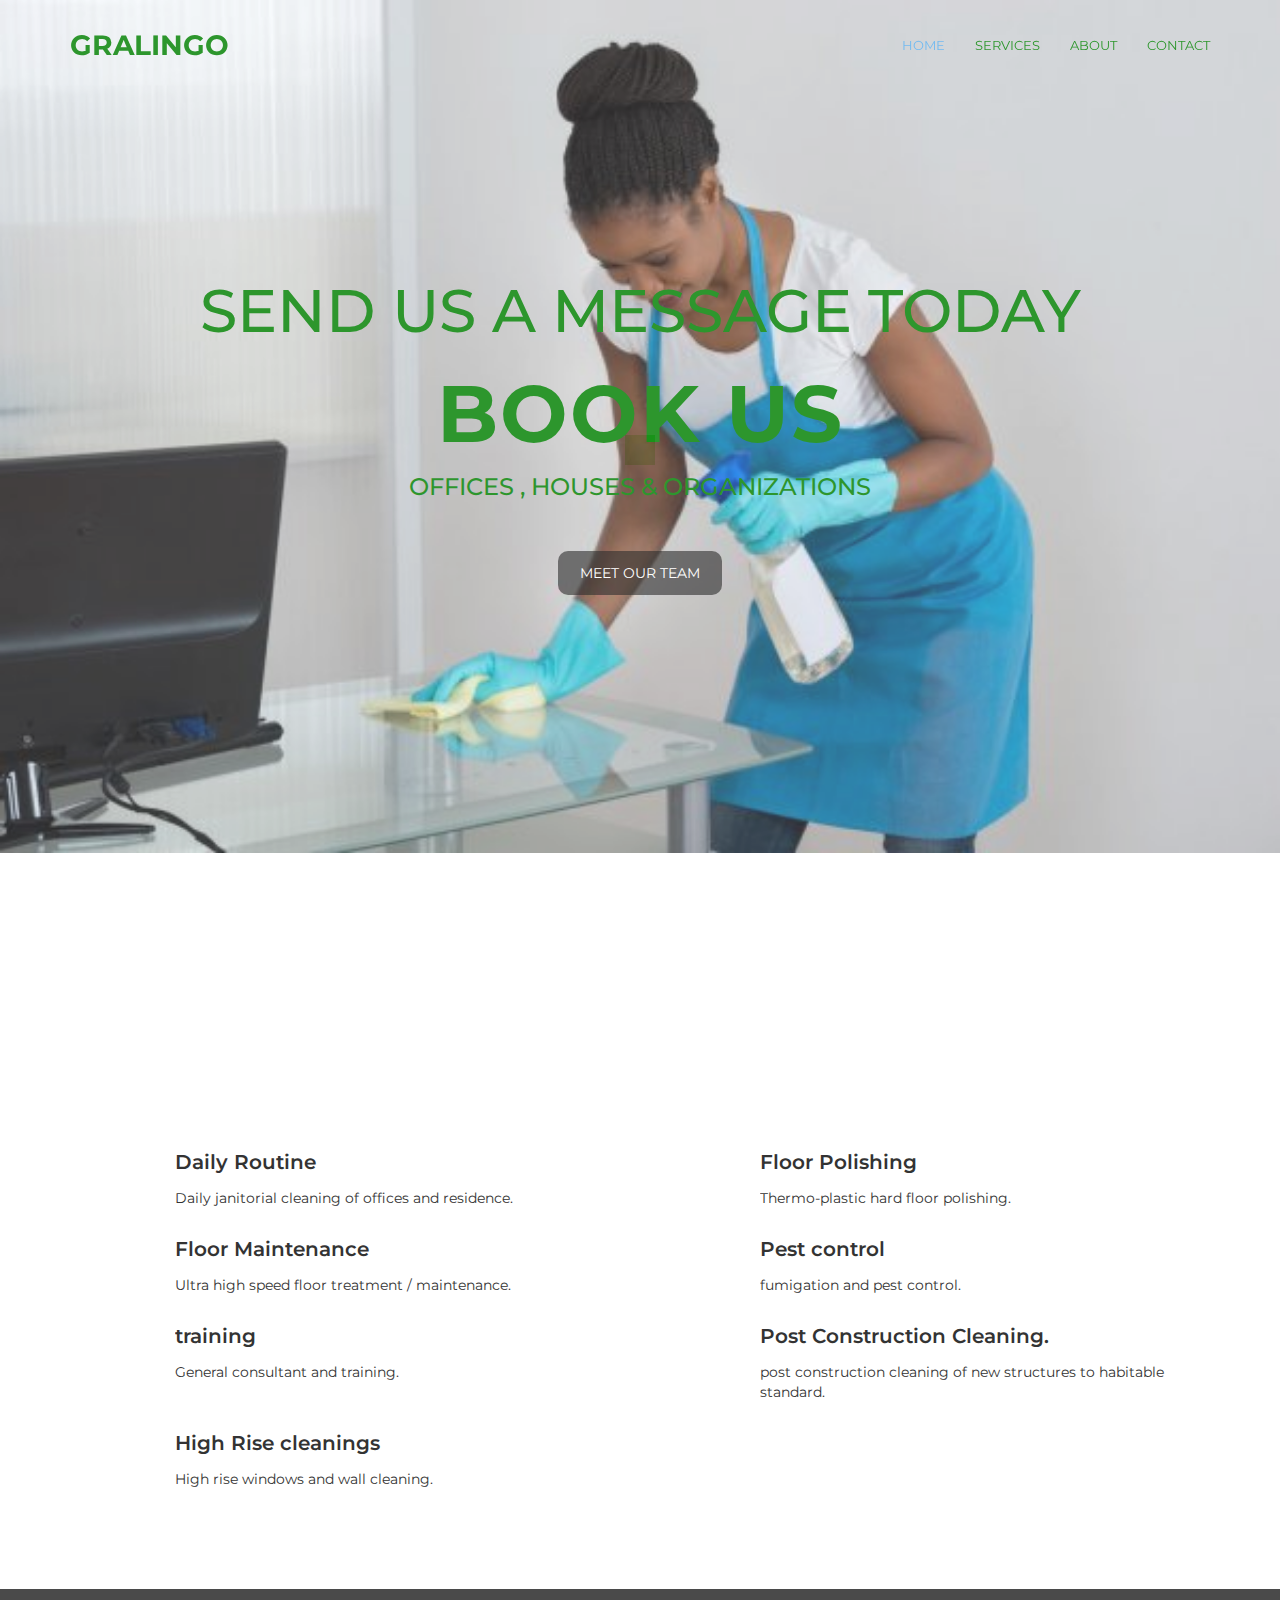
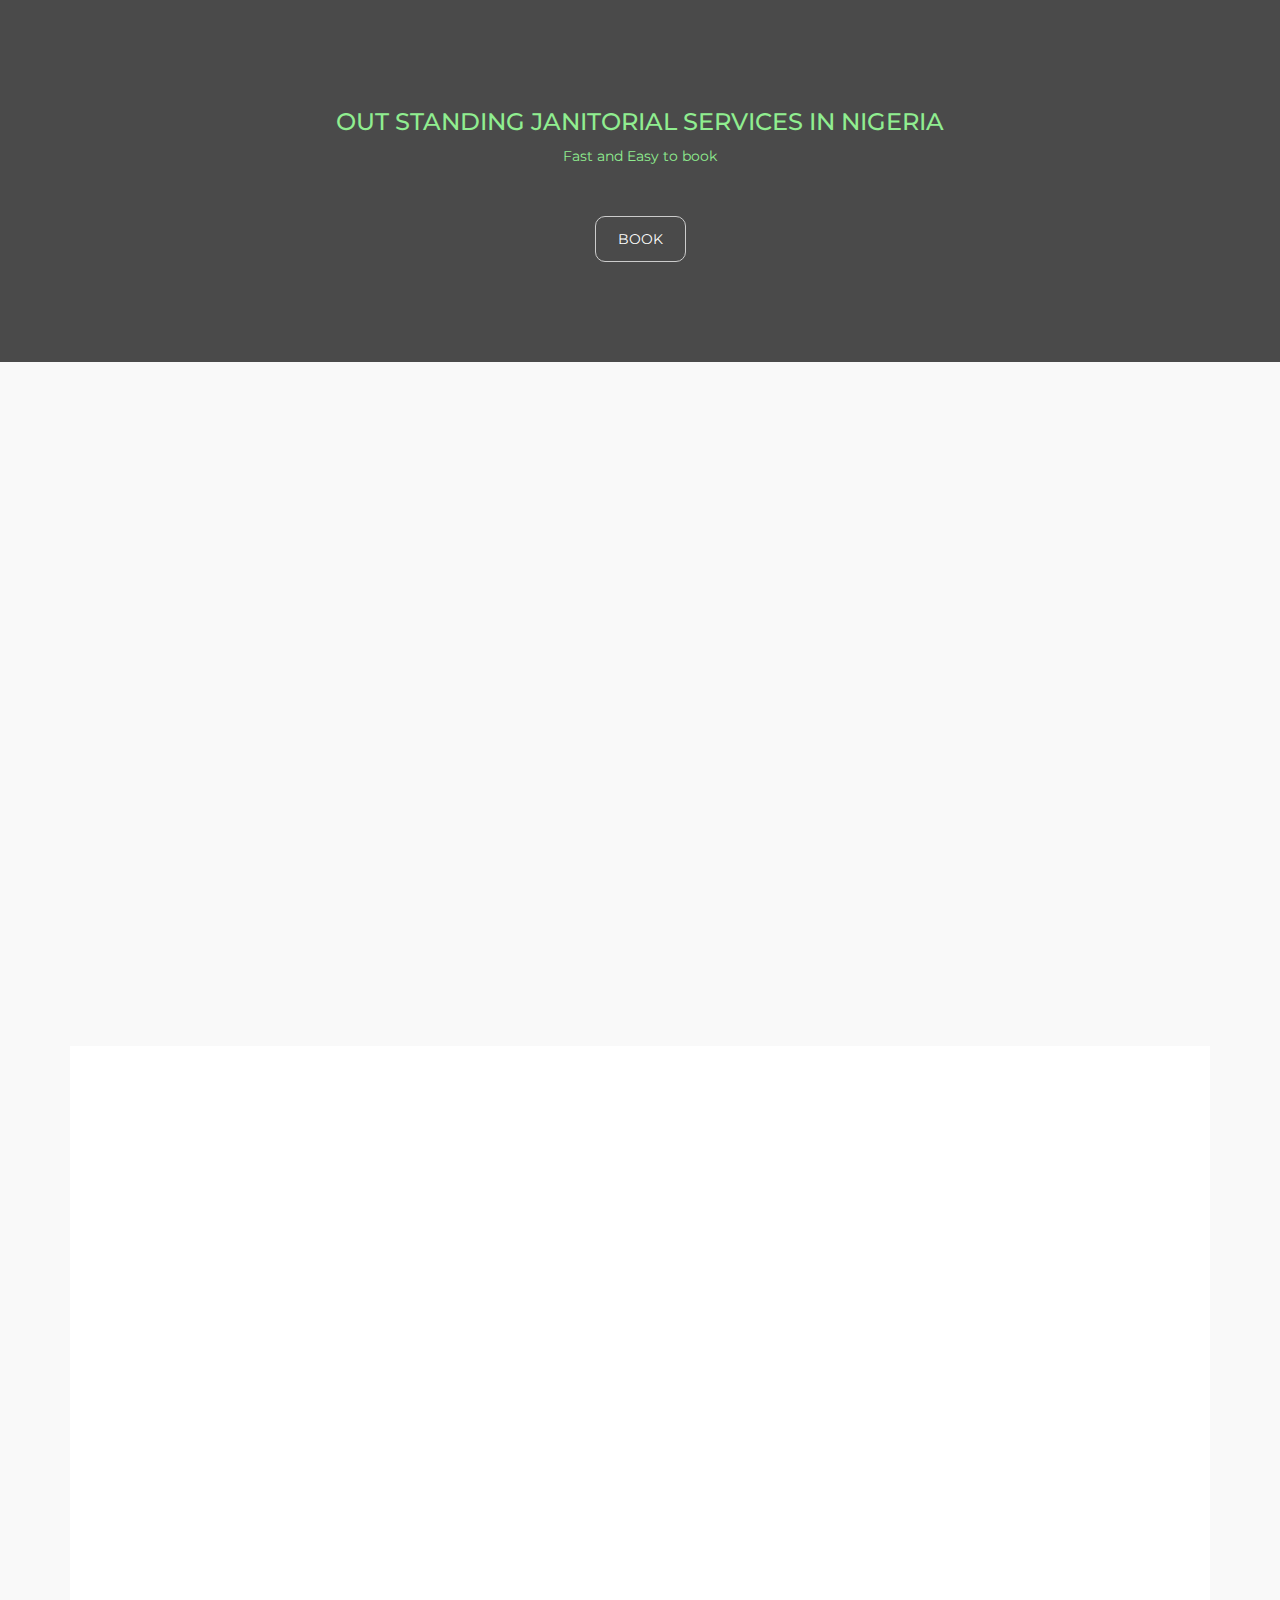
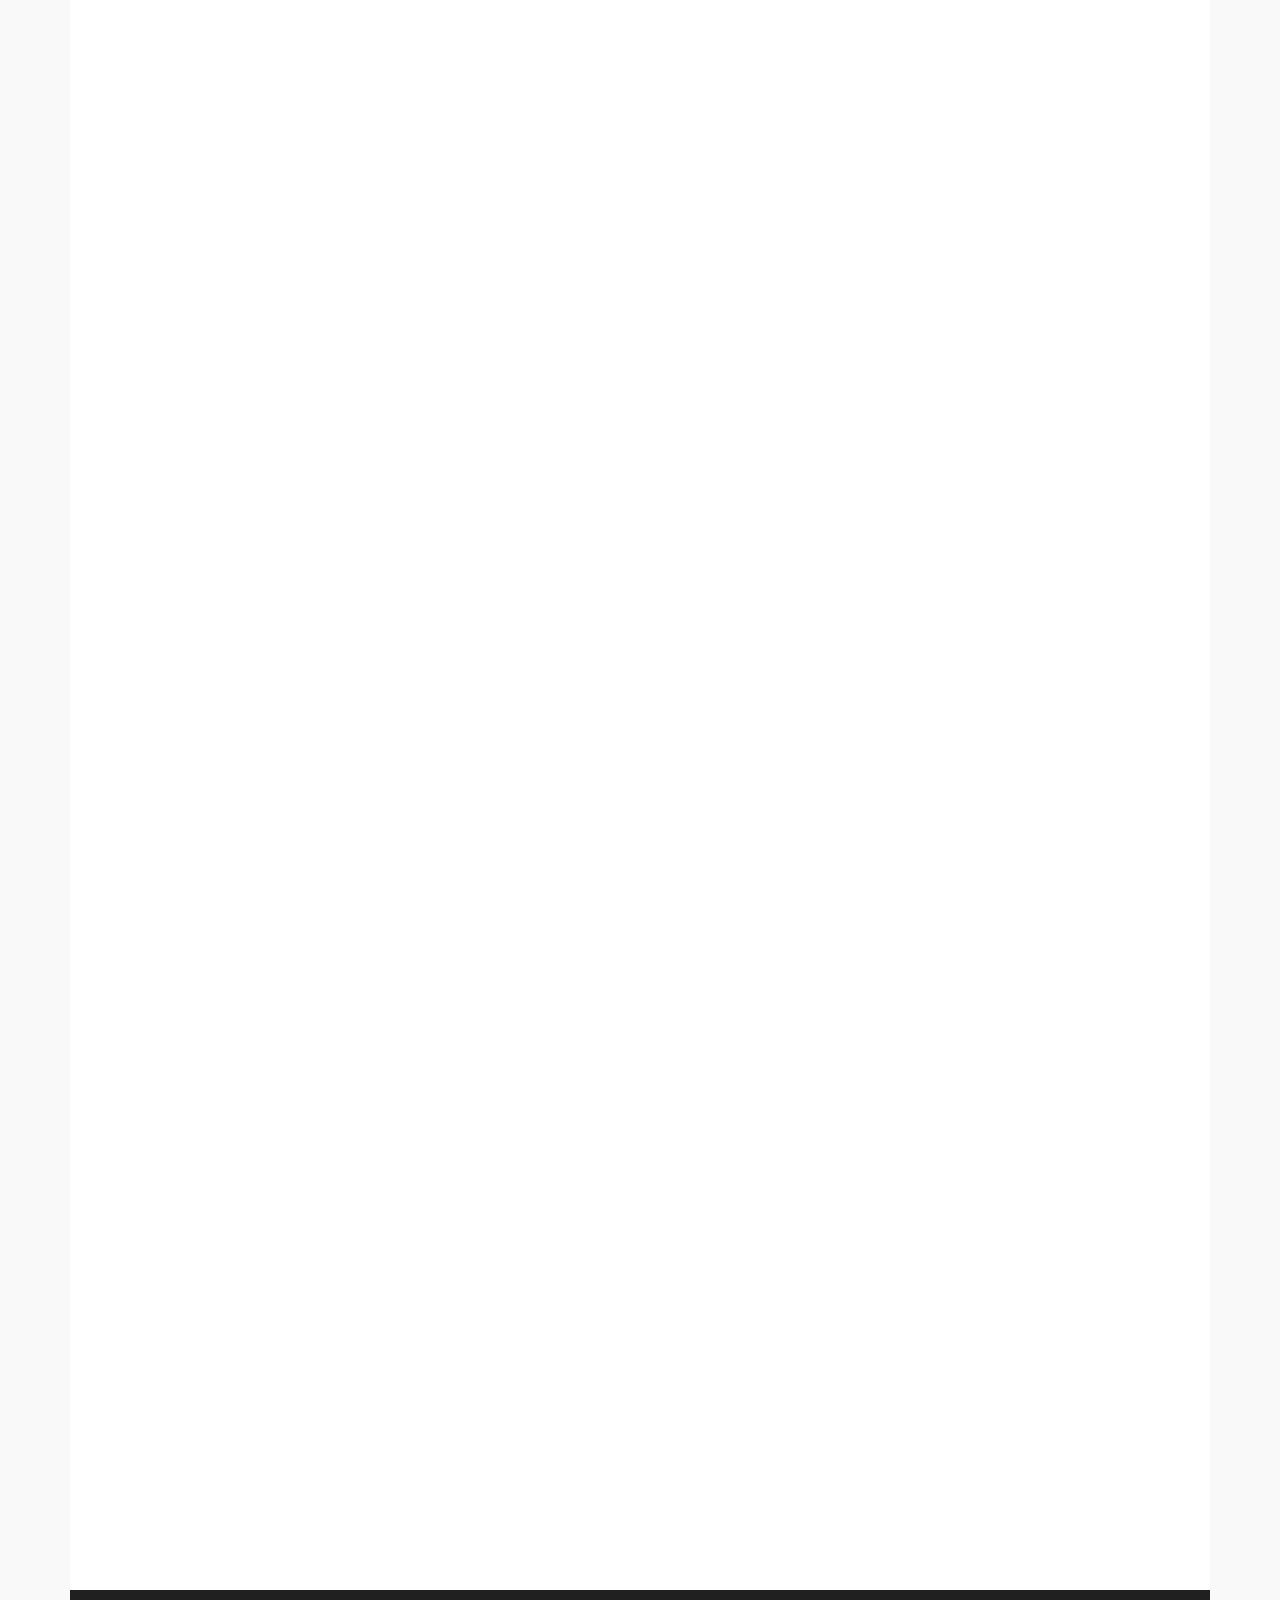
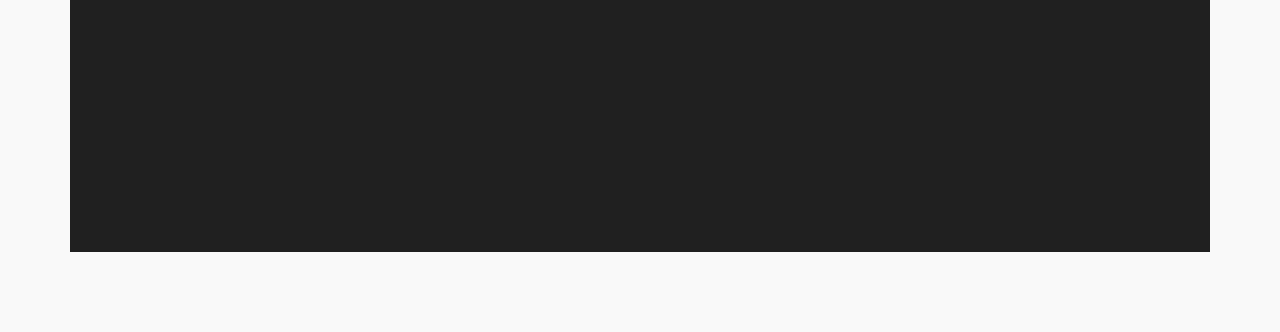
==== commit adeb59a1: "Hello Worl2d" ====
--- a/index.html
+++ b/index.html
@@ -314,7 +314,7 @@
 								<h2 class="wow bounceIn">OR</h2>
 								<hr>
 								<h4>Call Us Or Whatsapp</h4>
-								<div class="col-md-12 col-md-12 wow fadeIn comando">
+								<div class="col-md-12 col-md-12 wow fadeIn comando" data-wow-delay="0.9s">
 									<a href="+2348027892308" class="fa fa-whatsapp wa" > 08027892308</a>
 								</div>
 						</div>
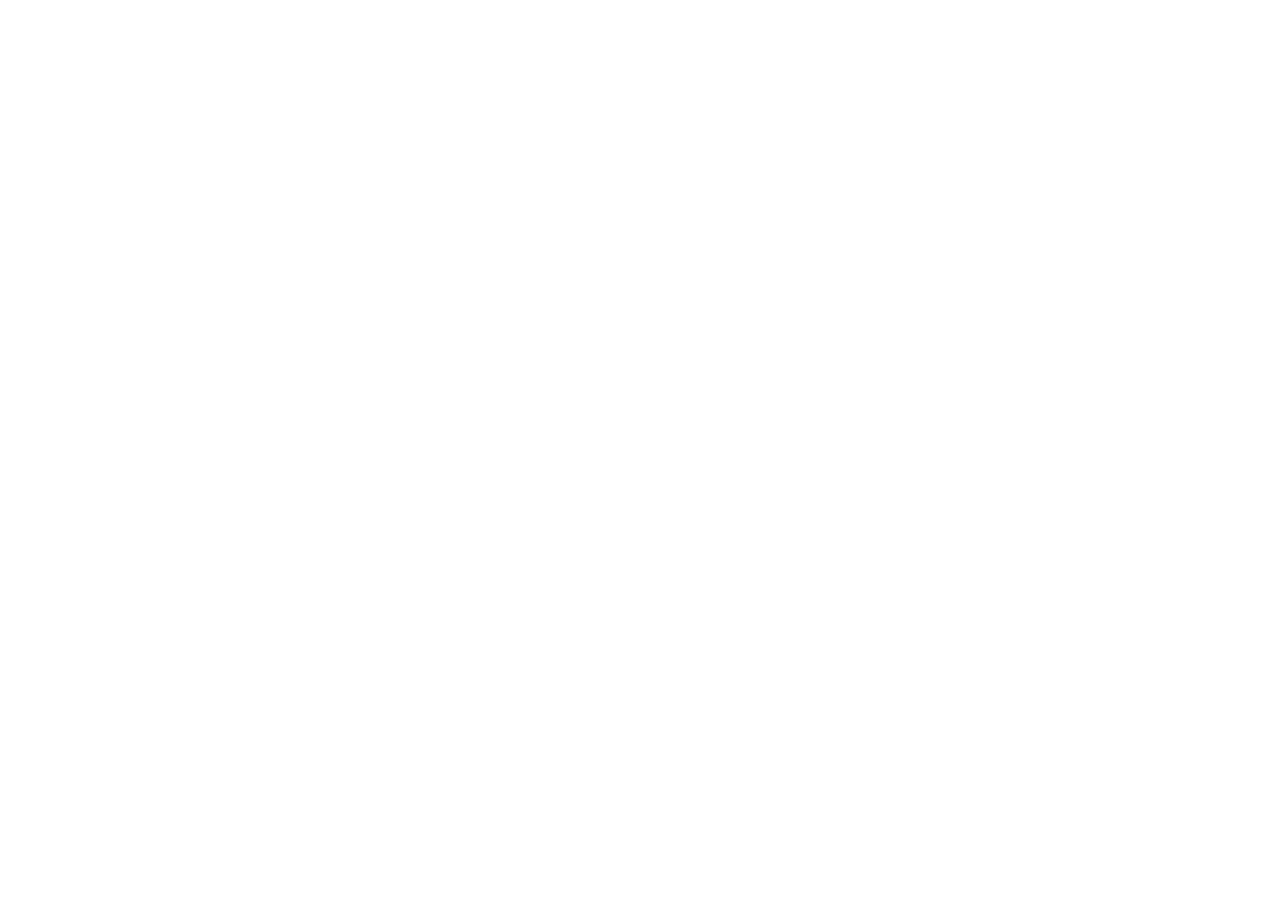
==== commit f8f680d4: "Hello Worl2d" ====
--- a/index.html
+++ b/index.html
@@ -1,4 +1,4 @@
-<!DOCTYPE html>
+<!-- <!DOCTYPE html>
 <html lang="en">
 <head>
 	<meta charset="utf-8">
@@ -39,7 +39,7 @@
 			</div>
 		</div>
 	</nav>
-	<!-- start home -->
+	<!-- start home 
 	<section id="home">
 		<div class="overlay">
 			<div class="flexslider">
@@ -77,8 +77,8 @@
 			</div>
 		</div>
 	</section>
-	<!-- end home -->
-	<!-- start service -->	
+	<!-- end home 
+	<!-- start service 
 	<section id="service">
 		<div class="container">
 			<div class="row">
@@ -191,9 +191,9 @@
 			</div>
 		</div>
 	</section>
-	<!-- end service -->
+	<!-- end service
 	
-	<!-- start divider -->
+	<!-- start divider 
 	<div class="divider">
 		<div class="overlay">
 			<div class="container">
@@ -207,10 +207,10 @@
 			</div>
 		</div>
 	</div>
-	<!-- end divider -->
+	<!-- end divider
 	
 
-	<!-- start about -->
+	<!-- start about 
 	<section id="about">
 		<div class="container">
 			<div class="row">
@@ -255,7 +255,7 @@
 					</div>
 				</div>
 			</div>
-	<!--end about-->		
+	<!--end about		
 	<section id="contact">                                                                                                                                                                                                                                                                                                                                                                                                                                                                                                                                                                                                                                                                                                                                                                                                                                                                                                                                                                                                                                                                                                                                                                                                                                                                                                                                                                                                                                                                                                                                                                                                                                                                                                                                                                                                                                                                                       
 		<div class="container">
 			<div class="row">
@@ -281,9 +281,9 @@
 			</div>
 		</div>
 	</section>
-	<!-- end contact -->
-
-	<!-- start contact -->
+	<!-- end contact 
+
+	<!-- start contact 
 	<section id="contact">
 		<div class="container">
 			<div class="row">
@@ -300,6 +300,21 @@
 						</div>
 						<div class="col-md-4 col-sm-4 wow fadeIn" data-wow-delay="0.3s">
 							<input type="email" placeholder="Email" name="email" required class="form-control">
+				
+				
+				
+				
+				
+				
+				
+				
+				
+				
+				
+				
+				
+				
+				
 						</div>
 						<div class="col-md-4 col-sm-4 wow fadeIn" data-wow-delay="0.3s">
 							<input type="text" placeholder="Subject" name="message" class="form-control">
@@ -335,7 +350,7 @@
 			</div>
 		</div>
 	</section>
-	<!-- end contact -->
+	<!-- end contact 
 	<footer>
 		<div class="container">
 			<div class="row">
@@ -360,4 +375,4 @@
 	<script src="js/wow.min.js"></script>
 	<script src="js/custom.js"></script>
 </body>
-</html>+</html> -->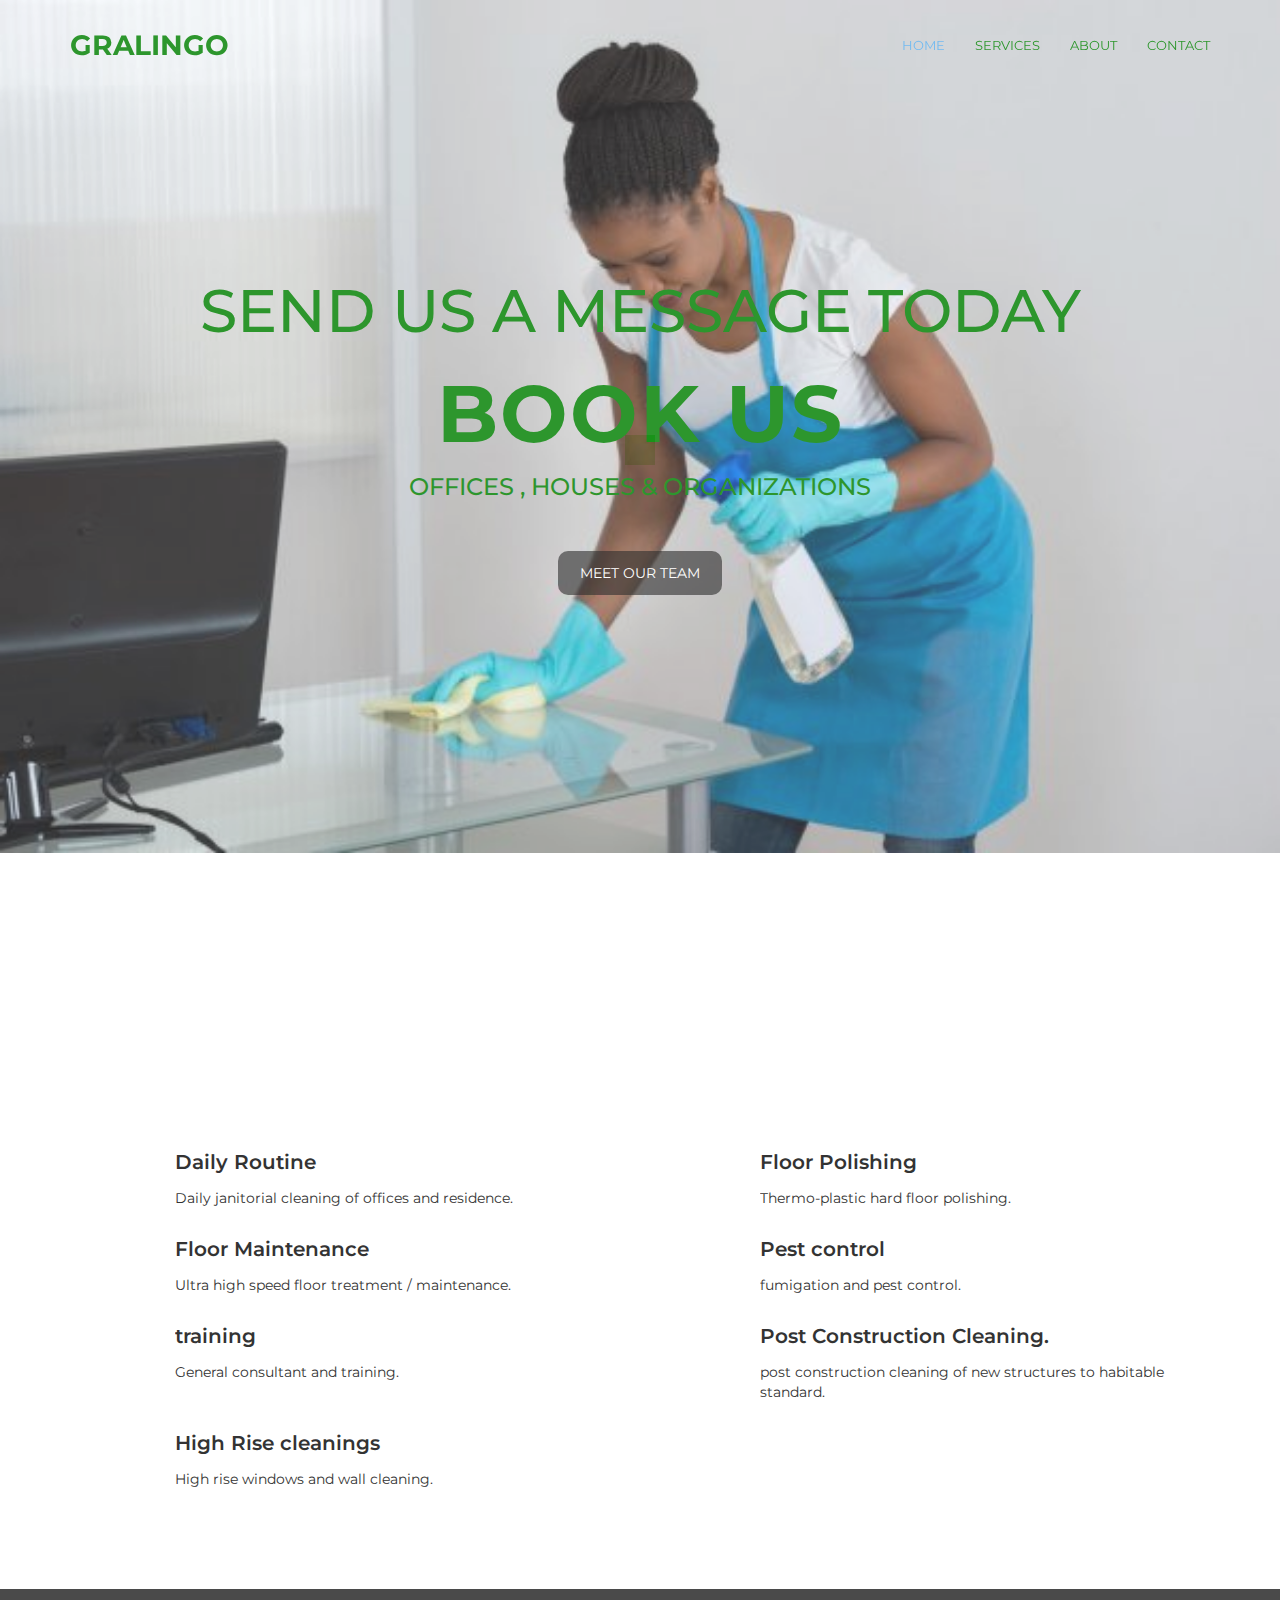
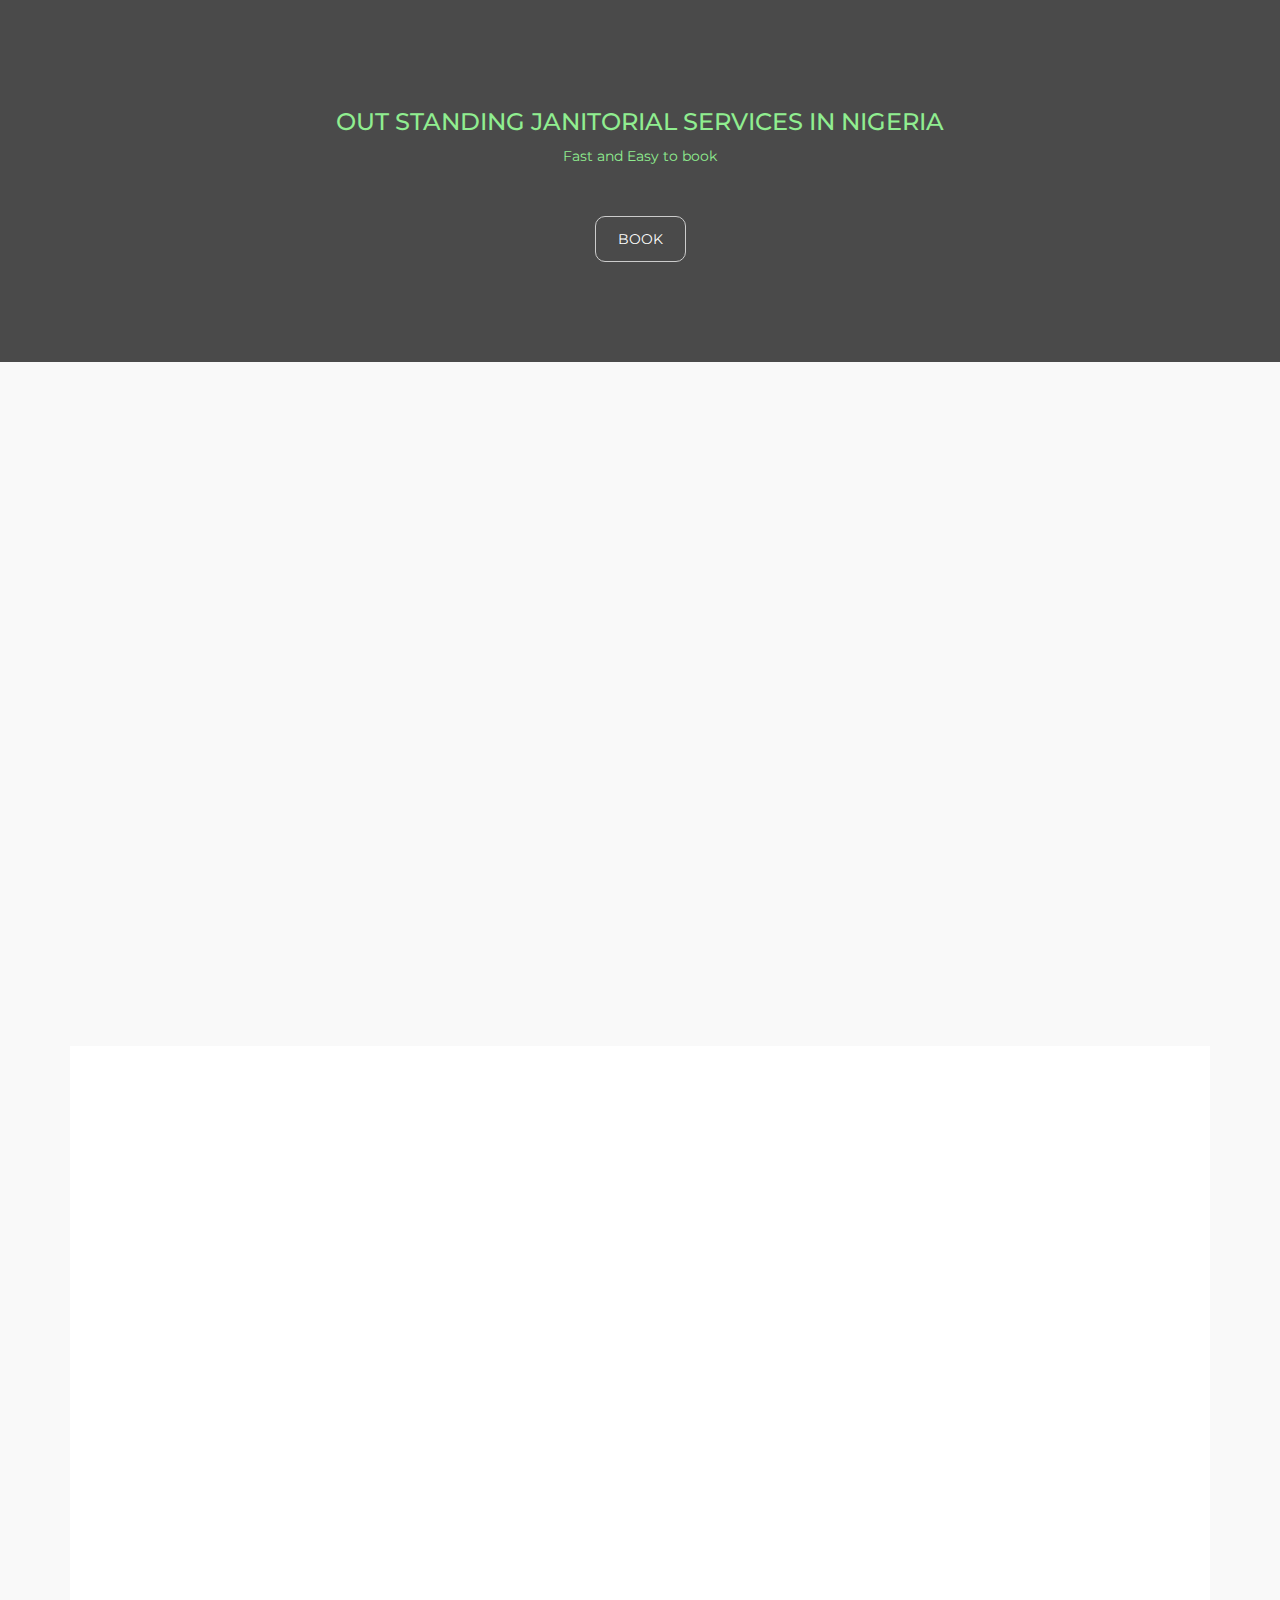
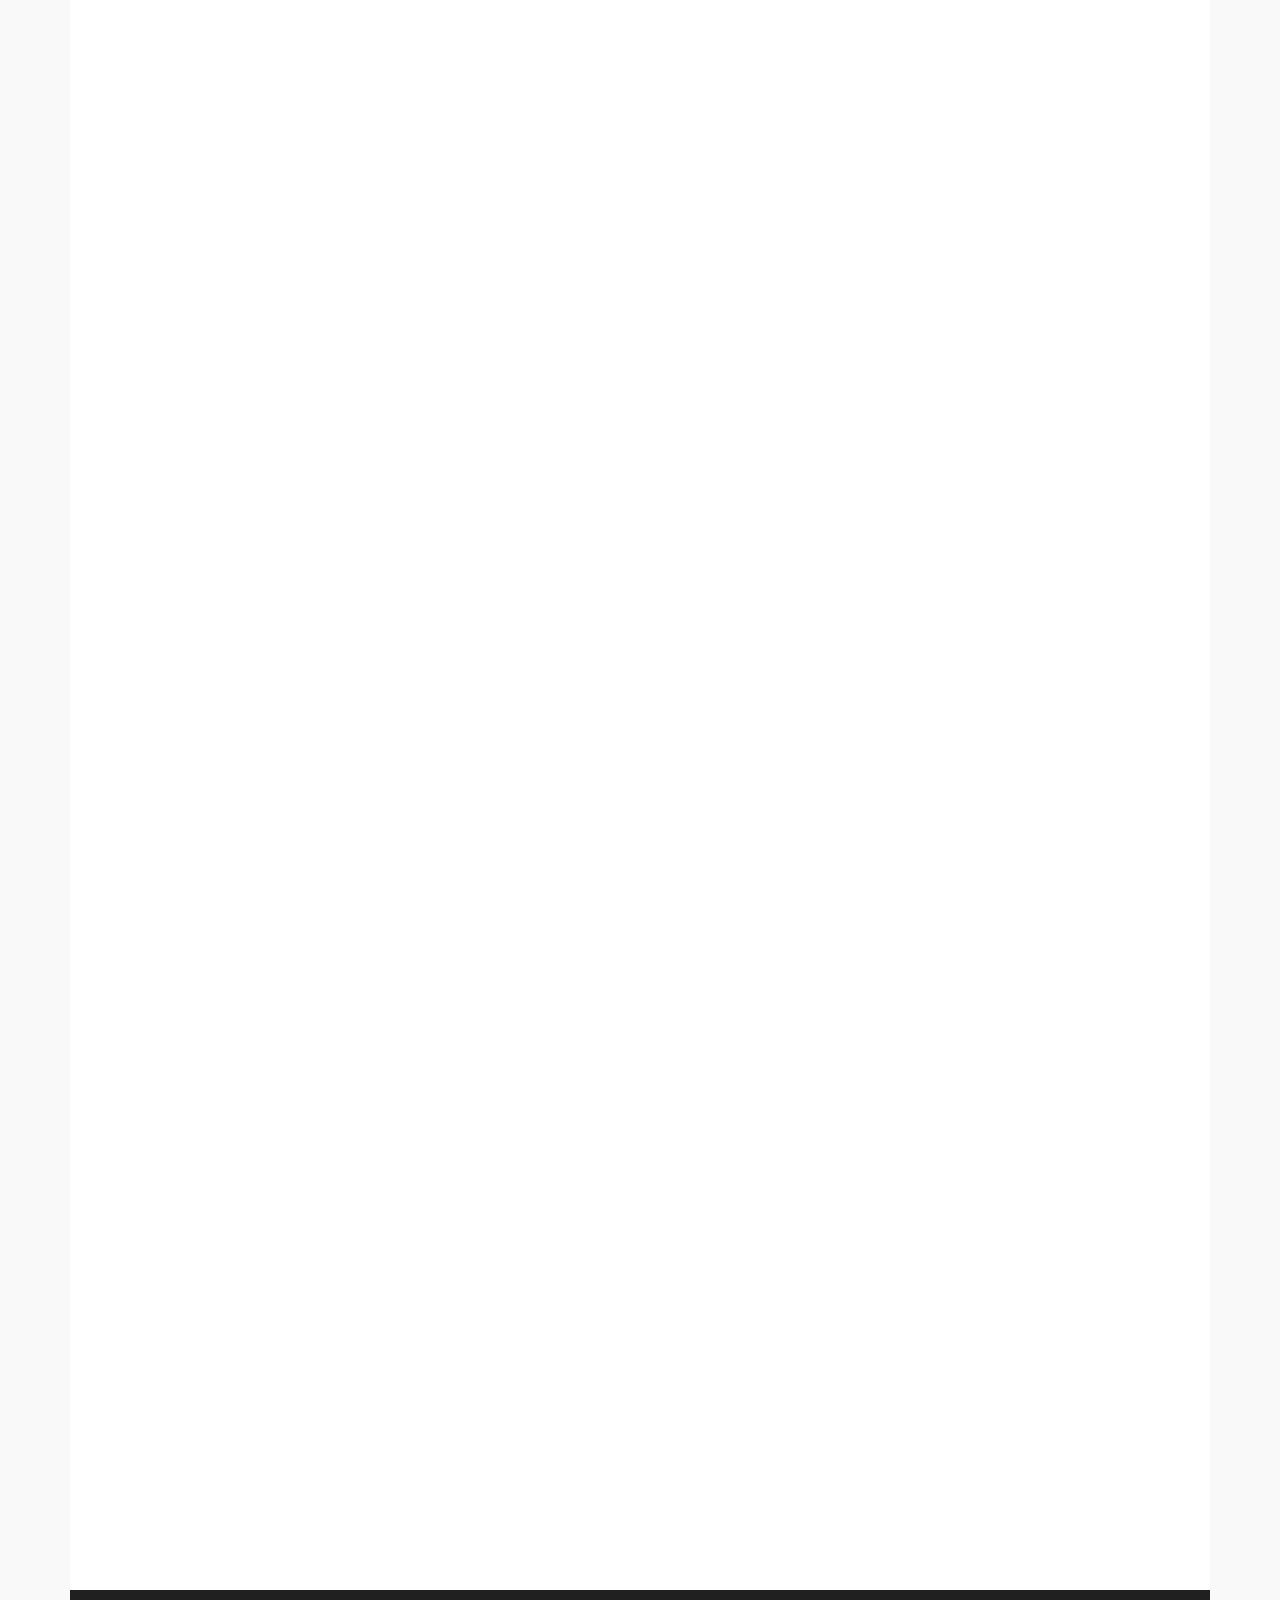
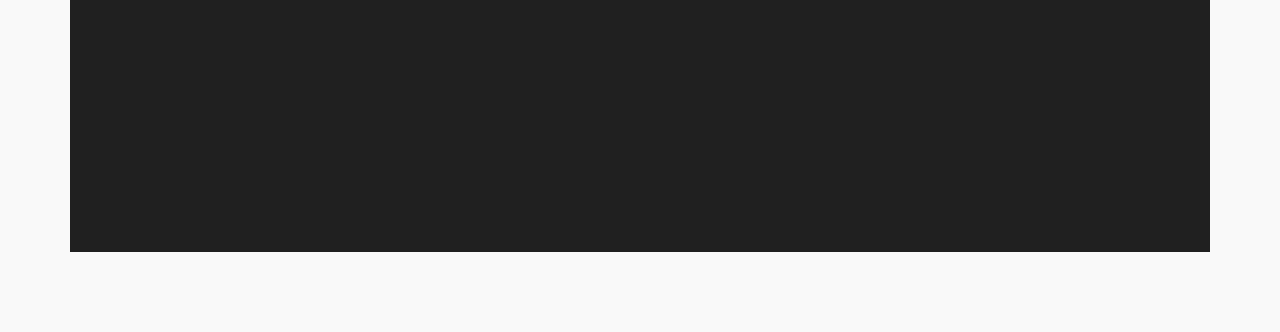
==== commit f5f0f99c: "Hello Worl2d" ====
--- a/index.html
+++ b/index.html
@@ -1,4 +1,4 @@
-<!-- <!DOCTYPE html>
+ <!DOCTYPE html>
 <html lang="en">
 <head>
 	<meta charset="utf-8">
@@ -39,7 +39,7 @@
 			</div>
 		</div>
 	</nav>
-	<!-- start home 
+ 
 	<section id="home">
 		<div class="overlay">
 			<div class="flexslider">
@@ -77,8 +77,7 @@
 			</div>
 		</div>
 	</section>
-	<!-- end home 
-	<!-- start service 
+ 
 	<section id="service">
 		<div class="container">
 			<div class="row">
@@ -191,9 +190,7 @@
 			</div>
 		</div>
 	</section>
-	<!-- end service
-	
-	<!-- start divider 
+ 
 	<div class="divider">
 		<div class="overlay">
 			<div class="container">
@@ -206,11 +203,7 @@
 				</div>
 			</div>
 		</div>
-	</div>
-	<!-- end divider
-	
-
-	<!-- start about 
+	</div> 
 	<section id="about">
 		<div class="container">
 			<div class="row">
@@ -254,8 +247,7 @@
 						<div class="progress-bar progress-bar-danger" role="progressbar" aria-valuenow="65" aria-valuemin="0" aria-valuemax="100" style="width: 65%;"></div>
 					</div>
 				</div>
-			</div>
-	<!--end about		
+			</div>		
 	<section id="contact">                                                                                                                                                                                                                                                                                                                                                                                                                                                                                                                                                                                                                                                                                                                                                                                                                                                                                                                                                                                                                                                                                                                                                                                                                                                                                                                                                                                                                                                                                                                                                                                                                                                                                                                                                                                                                                                                                       
 		<div class="container">
 			<div class="row">
@@ -280,10 +272,7 @@
 				</div>
 			</div>
 		</div>
-	</section>
-	<!-- end contact 
-
-	<!-- start contact 
+	</section> 
 	<section id="contact">
 		<div class="container">
 			<div class="row">
@@ -302,19 +291,7 @@
 							<input type="email" placeholder="Email" name="email" required class="form-control">
 				
 				
-				
-				
-				
-				
-				
-				
-				
-				
-				
-				
-				
-				
-				
+					
 						</div>
 						<div class="col-md-4 col-sm-4 wow fadeIn" data-wow-delay="0.3s">
 							<input type="text" placeholder="Subject" name="message" class="form-control">
@@ -349,8 +326,7 @@
 			</div>
 			</div>
 		</div>
-	</section>
-	<!-- end contact 
+	</section> 
 	<footer>
 		<div class="container">
 			<div class="row">
@@ -375,4 +351,4 @@
 	<script src="js/wow.min.js"></script>
 	<script src="js/custom.js"></script>
 </body>
-</html> -->+</html> 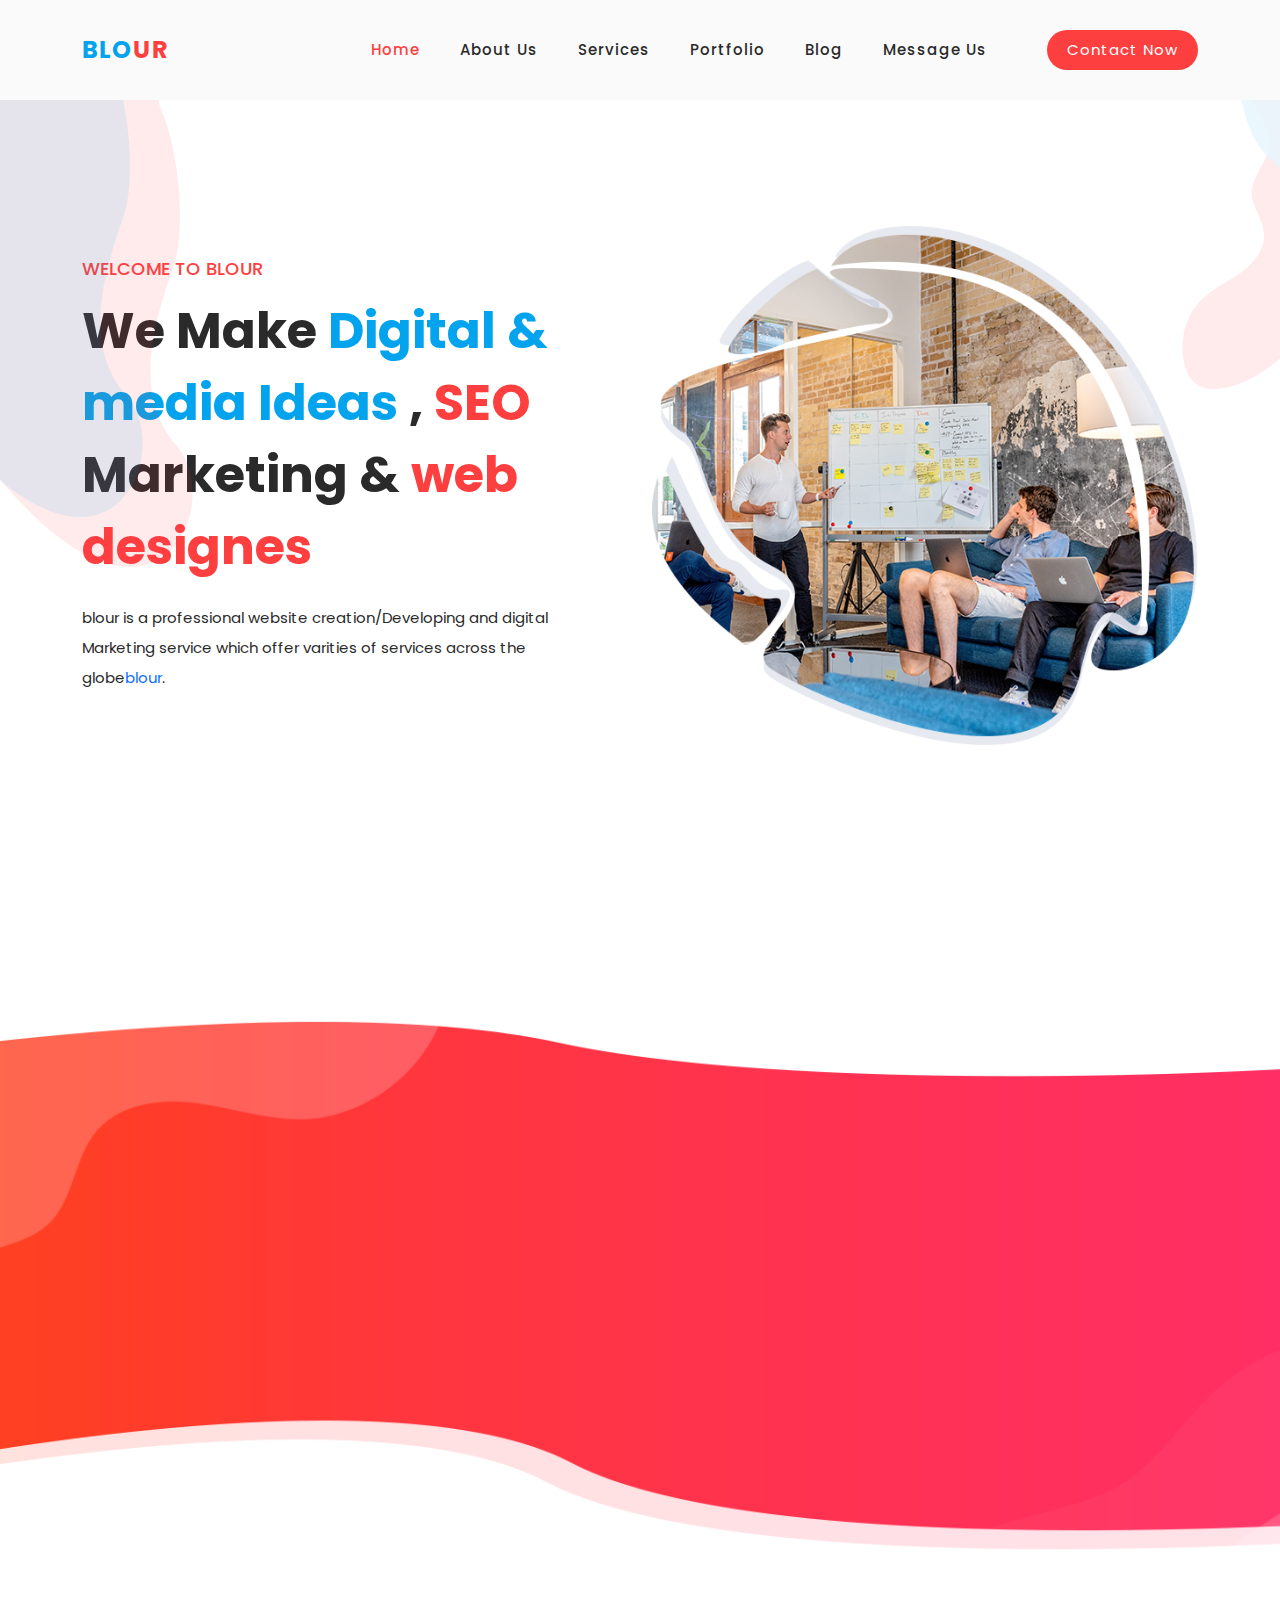
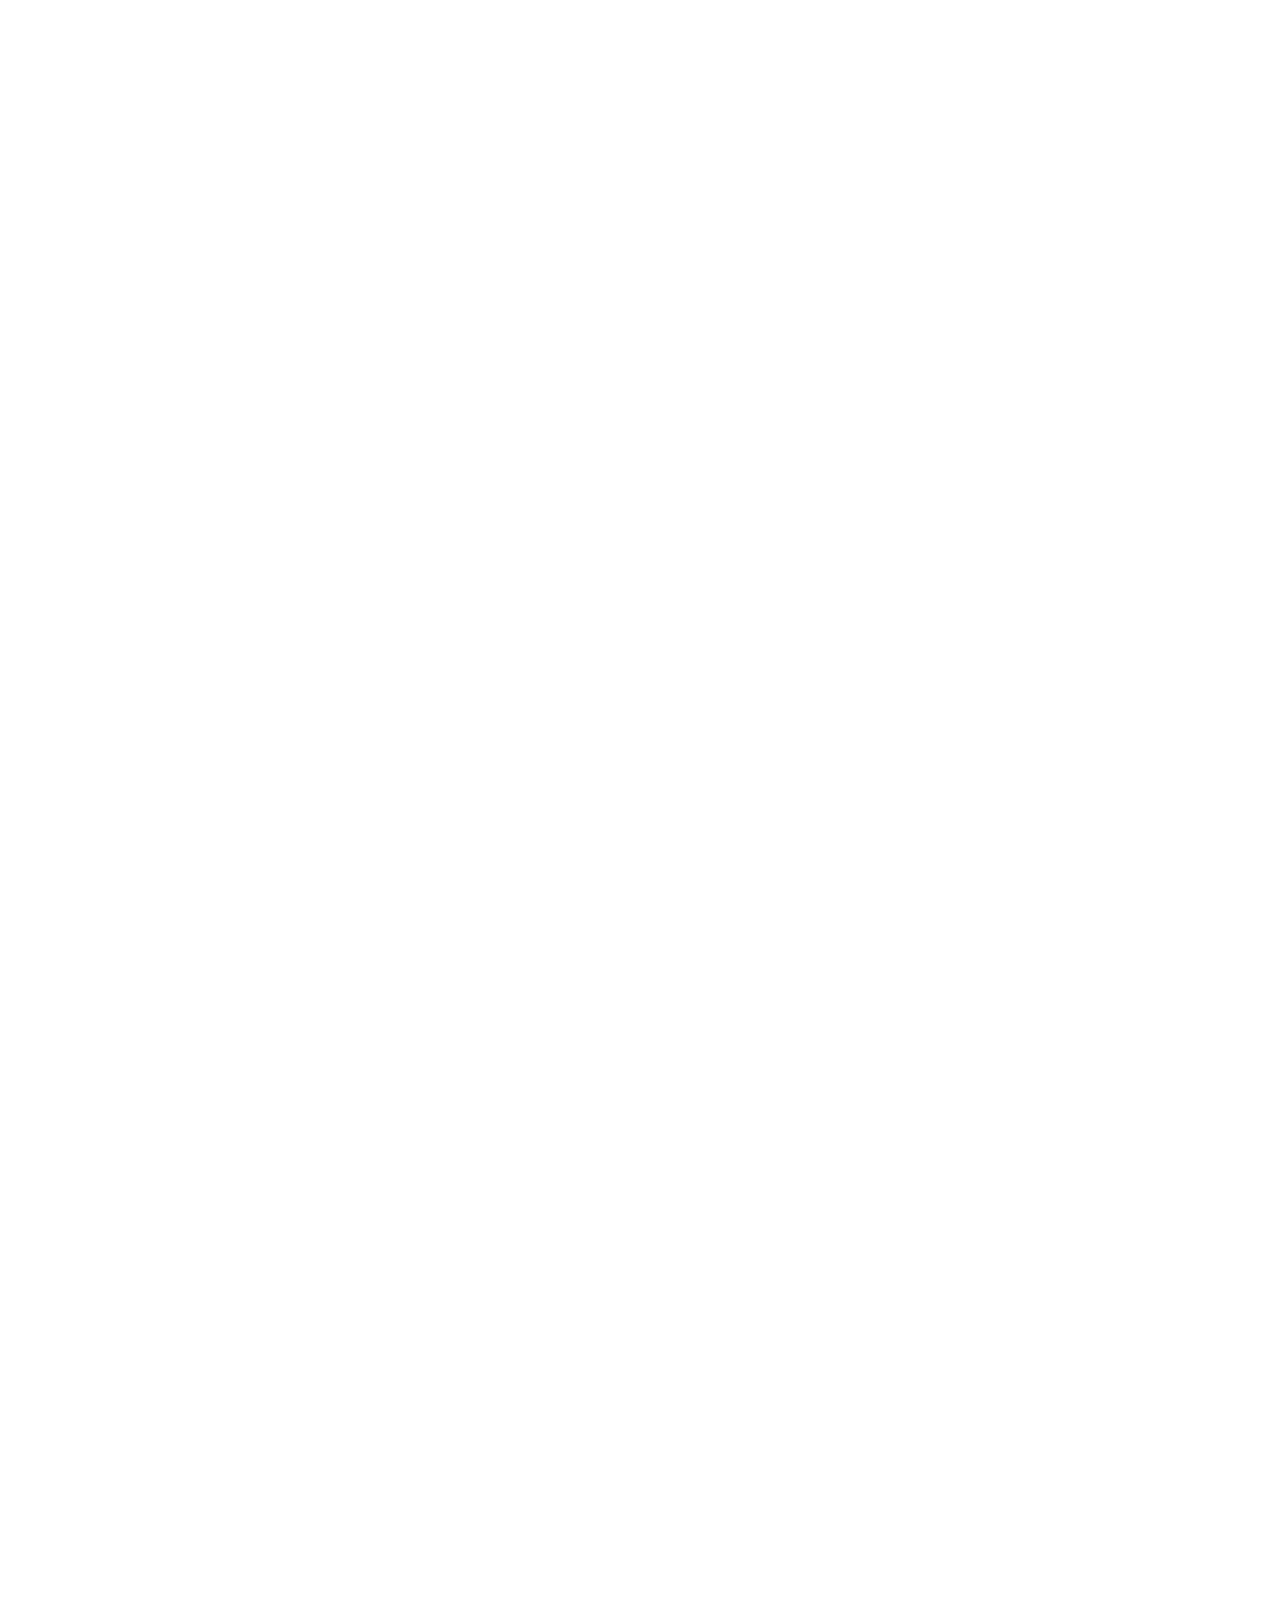
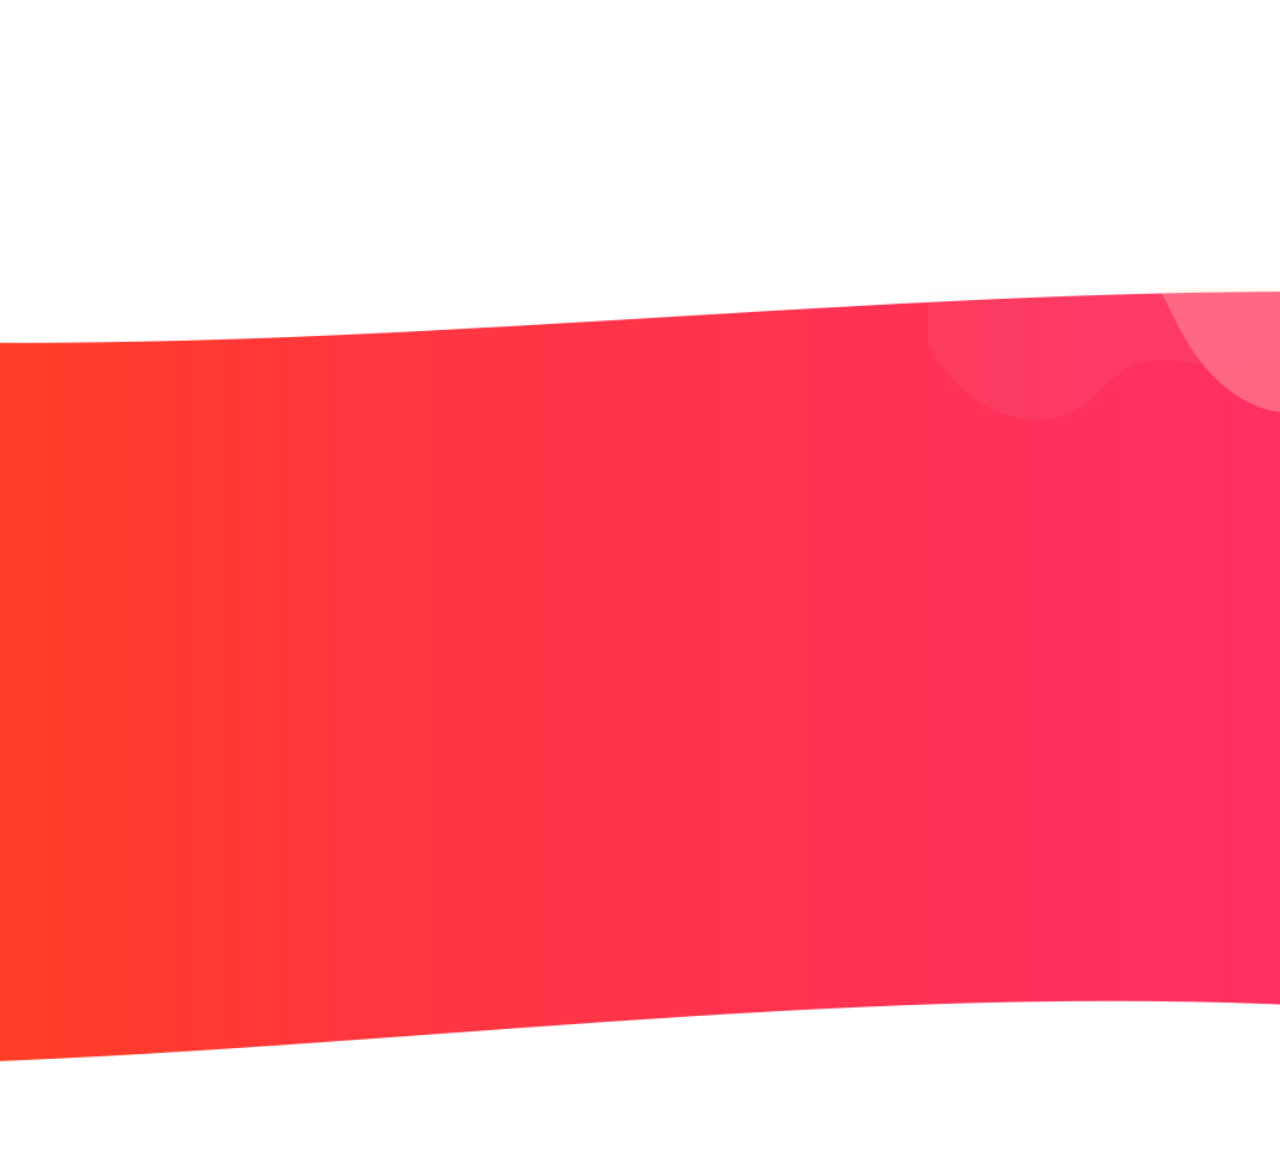
==== commit a4dc304f: "Hello Worl2d" ====
--- a/index.html
+++ b/index.html
@@ -1,354 +1,413 @@
- <!DOCTYPE html>
+<!DOCTYPE html>
 <html lang="en">
-<head>
-	<meta charset="utf-8">
-	<title>GRALINGO</title>
-	<meta http-equiv="X-UA-Compatible" content="IE=Edge">
-	<meta name="viewport" content="width=device-width, initial-scale=1">
-	<meta name="keywords" content="">
-
-	<link href='http://fonts.googleapis.com/css?family=Montserrat:400,700' rel='stylesheet' type='text/css'>
-	<link rel="stylesheet" href="css/animate.min.css">
-	<link rel="stylesheet" href="css/bootstrap.min.css">
-	<link rel="stylesheet" href="css/font-awesome.min.css">		
-	<link rel="stylesheet" href="css/templatemo-style.css">
-	<link rel="stylesheet" href="css/sstyle.css">
-</head>
-<body data-spy="scroll" data-offset="50" data-target=".navbar-collapse">
-	<div class="preloader">
-		<div class="sk-spinner sk-spinner-rotating-plane"></div>
-	</div>
-	<nav class="navbar navbar-fixed-top custom-navbar" role="navigation">
-		<div class="container">
-			<div class="navbar-header">
-				<button class="navbar-toggle"  data-toggle="collapse" data-target=".navbar-collapse">
-					<span class="icon icon-bar"></span>
-					<span class="icon icon-bar"></span>
-					<span class="icon icon-bar"></span>
-				</button>
-
-				<a href="#" class="navbar-brand" style="color: green;" > GRALINGO</a>
-			</div>
-			<div class="collapse navbar-collapse">
-				<ul class="nav navbar-nav navbar-right">
-					<li><a href="#home" class="smoothScroll">Home</a></li>
-					<li><a href="#service" class="smoothScroll">Services</a></li>
-					<li><a href="#about" class="smoothScroll">About</a></li>
-					<li><a href="#contact" class="smoothScroll">Contact</a></li>
-				</ul>
-			</div>
-		</div>
-	</nav>
- 
-	<section id="home">
-		<div class="overlay">
-			<div class="flexslider">
-				<ul class="slides">
-						<li>
-						<img src="images/images/depositphotos_96534802-stock-photo-woman-cleaning-desk-with-rag.jpg" alt="Slide 2">
-						<div class="slider-caption">
-							<div class="templatemo_homewrapper" style="color: green;">
-                            	<h2>send us a message today</h2>
-								<h1>book us</h1>
-								<h3>Offices , houses &amp; Organizations</h3>
-								<a href="#about" class="smoothScroll templatemo-slider-btn btn btn-default">Meet Our Team</a>	
-							</div>
-						</div>
-					</li>
-					<li>
-						
-						<img src="images/images/depositphotos_207464724-stock-photo-high-angle-view-person-cleaning.jpg" alt="Slide 1">
-						<div class="slider-caption">
-							<div class="templatemo_homewrapper">
-								<h3 class="wow bounceIn">
-								<h1 class="wow bounce" style="color: green;">Daily Janitorial cleaning and post construction cleaning in Nigeria</h1>
-								<h2>
-									<span class="wow fadeIn" data-wow-delay="0.3s">A division</span>
-									<span class="wow fadeIn" data-wow-delay="0.6s">OF </span>
-									<span class="wow fadeIn" data-wow-delay="0.9s">Gralingo ventures</span> 
-								</h2>
-								<a href="#about" class="smoothScroll templatemo-slider-btn btn btn-default">Learn More</a>
-							</div>
-						</div>
-					</li>
-			
-			
-				</ul>
-			</div>
-		</div>
-	</section>
- 
-	<section id="service">
-		<div class="container">
-			<div class="row">
-				<div class="col-md-12 text-center wow bounceIn">
-					<h2>Services</h2>
-					<hr>
-					<h4>we specialize on Janitorial cleaning and post construction cleaning</h4>
-				</div>
-				<div class="col-md-6 col-sm-6">
-					<div class="media">
-						<div class="media-object media-left wow fadeIn" data-wow-delay="0.6s">
-							<i class="fa fa-clock-o" style="color: green;"></i>
-						</div>
-						<div class="media-body">
-							<h3 class="media-heading"> Daily Routine</h3>
-							<p>
-											Daily janitorial cleaning of offices and residence.
-								
-							</p>
-						</div>
-					</div>
-				</div>
-				<div class="col-md-6 col-sm-6">
-					<div class="media">
-						<div class="media-object media-left wow fadeIn" data-wow-delay="0.6s">
-							<i class="fa fa-paint-brush" style="color: green;"></i>
-						</div>
-						<div class="media-body">
-							<h3 class="media-heading"> Floor Polishing </h3>
-							<p>
-											Thermo-plastic hard floor polishing.
-								
-							</p>
-						</div>
-					</div>
-				</div>
-				<div class="col-md-6 col-sm-6">
-					<div class="media">
-						<div class="media-object media-left wow fadeIn" data-wow-delay="0.6s">
-							<i class="fa fa-fast-forward" style="color: green;"></i>
-						</div>
-						<div class="media-body">
-							<h3 class="media-heading"> Floor  Maintenance</h3>
-							<p>
-											Ultra high speed floor treatment / maintenance.
-								
-							</p>
-						</div>
-					</div>
-				</div>
-				<div class="col-md-6 col-sm-6">
-					<div class="media">
-						<div class="media-object media-left wow fadeIn" data-wow-delay="0.6s">
-							<i class="fa fa-bug" style="color: green;"></i>
-						</div>
-						<div class="media-body">
-							<h3 class="media-heading"> Pest control </h3>
-							<p>
-											fumigation and pest control.
-							</p>
-						</div>
-					</div>
-				</div>
-
-				<div class="col-md-6 col-sm-6">
-					<div class="media">
-						<div class="media-object media-left wow fadeIn" data-wow-delay="0.6s">
-							<i class="fa fa-briefcase" style="color: green;"></i>
-						</div>
-						<div class="media-body">
-							<h3 class="media-heading">training</h3>
-							<p>
-											General consultant and training.
-							</p>
-						</div>
-					</div>
-				</div>
-
-
-				<div class="col-md-6 col-sm-6">
-					<div class="media">
-						<div class="media-object media-left wow fadeIn" data-wow-delay="0.6s">
-							<i class="fa fa-home" style="color: green;"></i>
-						</div>
-						<div class="media-body">
-							<h3 class="media-heading"> Post Construction Cleaning. </h3>
-							<p>
-											post construction cleaning of new structures to habitable standard.
-							</p>
-						</div>
-					</div>
-				</div>
-
-
-				<div class="col-md-6 col-sm-6">
-					<div class="media">
-						<div class="media-object media-left wow fadeIn" data-wow-delay="0.6s">
-							<i class="fa fa-building" style="color: green;"></i>
-						</div>
-						<div class="media-body">
-							<h3 class="media-heading"> High Rise cleanings </h3>
-							<p>
-											High rise windows  and wall cleaning.
-							</p>
-						</div>
-					</div>
-				</div>
-
-
-			</div>
-		</div>
-	</section>
- 
-	<div class="divider">
-		<div class="overlay">
-			<div class="container">
-				<div class="row">
-					<div class="divider-des">
-						<h3 class="text-uppercase">Out standing Janitorial Services In Nigeria</h3>
-						<p> Fast and Easy to book</p>
-						<a href="#contact"class="btn btn-default text-uppercase"> book</a> 
-					</div>
-				</div>
-			</div>
-		</div>
-	</div> 
-	<section id="about">
-		<div class="container">
-			<div class="row">
-				<div class="col-md-12 wow bounceIn">
-					<h2>About</h2>
-					<hr>
-					<h4>some things about us ...</h4>
-				</div>
-			</div>
-			<div class="row">
-				<div class="col-md-6 col-sm-6 wow fadeInLeft templatemo-about-left" data-wow-delay="0.3s">
-					<h3 class="about-title">GRALINGO</h3>
-					<p>OUR COMPANY.  <br>
-						Gralingo cleaning services is a registered cleaning outfit with specialization in all aspect of cleaning and costodians management.
-						We are an indigenous firm delivering standard cleaning services both for industrial domestic and corporations.
-						At Gralingo cleaning services, excellent is our watchdog, hence making our company, customers delight.
-						We provide extra services required to maintain a clean and pleasant environment.
-						We strive to go extra mile, there by adding value to our services and we seek to remain our customers partner in progress.</p>
-					<p>
-						OUR OBJECTIVES. <br>
-									To offer qualitative excellent cleaning services at all time. <br>
-
-									To be a  one-stop cleaning solution firm in consultancy adversary, operational and other areas. <br>
-
-									To  initiate, mentain and sustain mutual beneficial relationship with our stakeholders- employee, customers ETC. <br>
-									To build an  indigenous film that will be reputed for upholding international acceptable ethics of integrity and diligence.
-					</p>	
-
-				</div>
-				<div class="col-md-6 col-sm-6 wow fadeInRight" data-wow-delay="0.3s">
-					<span class="text-uppercase">Office cleaning/house Cleaning</span>
-					<div class="progress">
-						<div class="progress-bar progress-bar-danger " role="progressbar" aria-valuenow="60" aria-valuemin="0" aria-valuemax="100" style="width: 100%; "></div>
-					</div>
-					<span class="text-uppercase">Janitorial cleaning</span>
-					<div class="progress">
-						<div class="progress-bar progress-bar-danger" role="progressbar" aria-valuenow="90" aria-valuemin="0" aria-valuemax="100" style="width: 90%;"></div>
-					</div>
-					<span class="text-uppercase">post construction Cleaning</span>
-					<div class="progress">
-						<div class="progress-bar progress-bar-danger" role="progressbar" aria-valuenow="65" aria-valuemin="0" aria-valuemax="100" style="width: 65%;"></div>
-					</div>
-				</div>
-			</div>		
-	<section id="contact">                                                                                                                                                                                                                                                                                                                                                                                                                                                                                                                                                                                                                                                                                                                                                                                                                                                                                                                                                                                                                                                                                                                                                                                                                                                                                                                                                                                                                                                                                                                                                                                                                                                                                                                                                                                                                                                                                       
-		<div class="container">
-			<div class="row">
-				<div class="col-md-12">
-					<div class="wow bounceIn">
-						<h2 class="wow bounceIn"> Principal Offices and Contacts </h2>
-						<hr>
-						<h4>ANULIGO GRACE</h4>
-						<p>
-							The managing director of Galingo cleaning services,  she is a season cleaning manager with her years of cleaning experience in cleaning  custodian training and management.
-							She has worked for years as a quality control manager in a cleaning film.
-							She is a second class degree holder in Sociology and has gone for several training and workshop and professional cleaning.
-						</p>
-						</br>
-						<h4>IVBANIKARO OSAMUDIAMEN </h4>
-						<p>
-							He is a graduate of accountants with an MBA in human resources management.
-							He has years of experience in corporate cleaning , He is Gralingo cleaning service's director /operation cleaning services.
-							
-						</p>
-					</div>	
-				</div>
-			</div>
-		</div>
-	</section> 
-	<section id="contact">
-		<div class="container">
-			<div class="row">
-				<div class="col-md-12">
-					<div class="wow bounceIn">
-						<h2 class="wow bounceIn">Contact</h2>
-						<hr>
-						<h4>Talk to us for more assistance...</h4>
-					</div>					
-					<form target="_blank"  action="https://formsubmit.co/graceanuligo@gmail.com" method="POST" >
-					<br> 
-						<div class="col-md-4 col-sm-4 wow fadeIn" data-wow-delay="0.3s">
-							<input type="text" placeholder="Name" name="name" required class="form-control">
-						</div>
-						<div class="col-md-4 col-sm-4 wow fadeIn" data-wow-delay="0.3s">
-							<input type="email" placeholder="Email" name="email" required class="form-control">
-				
-				
-					
-						</div>
-						<div class="col-md-4 col-sm-4 wow fadeIn" data-wow-delay="0.3s">
-							<input type="text" placeholder="Subject" name="message" class="form-control">
-						</div>
-						<div class="col-md-12 col-sm-12 wow fadeIn" data-wow-delay="0.9s">
-							<textarea class="form-control" rows="5" name="message" placeholder="Message"></textarea>
-						</div>
-						<div class="col-md-offset-3 col-sm-offset-3 col-sm-6 col-md-6 wow fadeIn" data-wow-delay="0.3s">
-							<input type="submit" value="send message" class="form-control ">
-							
-							<div class="wow bounceIn">
-								<h2 class="wow bounceIn">OR</h2>
-								<hr>
-								<h4>Call Us Or Whatsapp</h4>
-								<div class="col-md-12 col-md-12 wow fadeIn comando" data-wow-delay="0.9s">
-									<a href="+2348027892308" class="fa fa-whatsapp wa" > 08027892308</a>
-								</div>
-						</div>
-						
-						
-					</form>
-				<div class="container" style="width: auto; margin: auto;">
-					<iframe  src="https://www.google.com/maps/embed?pb=!1m18!1m12!1m3!1d3963.6150819919885!2d3.375240214770963!3d6.570168795248279!2m3!1f0!2f0!3f0!3m2!1i1024!2i768!4f13.1!3m3!1m2!1s0x103b927e4fb1ebff%3A0x4fb397cf8e5ed52!2s1a%20Bamidele%20Daramola%20St%2C%20Mende%2C%20Lagos!5e0!3m2!1sen!2sng!4v1626206597699!5m2!1sen!2sng"
-					 width="100%"   height="450" style="border:0; margin: auto; width=80%" allowfullscreen="" loading="lazy"></iframe>
-					 <p> <h3>Address</h3>
-						 <a href="https://goo.gl/maps/CxcbTgWRphEwYGxS6"> Lagos address : 1a Bamidele Daramola street, Mende, Maryland Lagos.</a>
-					 </br> </br>
-					 	 <a href="https://goo.gl/maps/8sgkYN8jNgYJ4nM26"> Abuja address : plot 356 Lugbe layout. Lugbe Abuja.</a>
-
-				</div>
-
-			</div>
-			</div>
-		</div>
-	</section> 
-	<footer>
-		<div class="container">
-			<div class="row">
-				<div class="col-md-12">
-					<ul class="social-icon wow fadeIn" data-wow-delay="0.3s">
-						<li><a href="#" class="fa fa-whatsapp"></a></li>
-						<li><a href="#" class="fa fa-facebook"></a></li>
-						<li><a href="#" class="fa fa-envelope"></a></li>
-						<li><a href="#" class="fa fa-instagram"></a></li>
-					</ul>
-					<p class="wow bounceIn">Copyright &copy; 2021 <span>GRALINGO</span> 
-				</div>
-			</div>
-		</div>
-	</footer>
-	<script src="js/jquery.js"></script>
-	<script src="js/bootstrap.min.js"></script>
-	<script src="js/jquery.flexslider.js"></script>
-	<script src="js/isotope.js"></script>
-	<script src="js/imagesloaded.min.js"></script>
-	<script src="js/smoothscroll.js"></script>
-	<script src="js/wow.min.js"></script>
-	<script src="js/custom.js"></script>
+
+  <head>
+
+    <meta charset="UTF-8">
+    <meta name="viewport" content="width=device-width, initial-scale=1, shrink-to-fit=no">
+    <meta name="description" content="">
+    <meta name="author" content="">
+    <link rel="preconnect" href="https://fonts.gstatic.com">
+    <link href="https://fonts.googleapis.com/css2?family=Poppins:wght@100;200;300;400;500;600;700;800;900&display=swap" rel="stylesheet">
+
+    <title>blour</title>
+
+    <!-- Bootstrap core CSS -->
+    <link href="vendor/bootstrap/css/bootstrap.min.css" rel="stylesheet">
+
+    <!-- Additional CSS Files -->
+    <link rel="stylesheet" href="assets/css/fontawesome.css">
+    <link rel="stylesheet" href="assets/css/templatemo-space-dynamic.css">
+    <link rel="stylesheet" href="assets/css/animated.css">
+    <link rel="stylesheet" href="assets/css/owl.css">
+<!--
+    
+
+
+-->
+  </head>
+
+<body>
+
+  <!-- ***** Preloader Start ***** -->
+  <div id="js-preloader" class="js-preloader">
+    <div class="preloader-inner">
+      <span class="dot"></span>
+      <div class="dots">
+        <span></span>
+        <span></span>
+        <span></span>
+      </div>
+    </div>
+  </div>
+  <!-- ***** Preloader End ***** -->
+
+  <!-- ***** Header Area Start ***** -->
+  <header class="header-area header-sticky wow slideInDown" data-wow-duration="0.75s" data-wow-delay="0s">
+    <div class="container">
+      <div class="row">
+        <div class="col-12">
+          <nav class="main-nav">
+            <!-- ***** Logo Start ***** -->
+            <a href="index.html" class="logo">
+              <h4>blo<span>ur</span></h4>
+            </a>
+            <!-- ***** Logo End ***** -->
+            <!-- ***** Menu Start ***** -->
+            <ul class="nav">
+              <li class="scroll-to-section"><a href="#top" class="active">Home</a></li>
+              <li class="scroll-to-section"><a href="#about">About Us</a></li>
+              <li class="scroll-to-section"><a href="#services">Services</a></li>
+              <li class="scroll-to-section"><a href="#portfolio">Portfolio</a></li>
+              <li class="scroll-to-section"><a href="#blog">Blog</a></li> 
+              <li class="scroll-to-section"><a href="#contact">Message Us</a></li> 
+              <li class="scroll-to-section"><div class="main-red-button"><a href="#contact">Contact Now</a></div></li> 
+            </ul>        
+            <a class='menu-trigger'>
+                <span>Menu</span>
+            </a>
+            <!-- ***** Menu End ***** -->
+          </nav>
+        </div>
+      </div>
+    </div>
+  </header>
+  <!-- ***** Header Area End ***** -->
+
+  <div class="main-banner wow fadeIn" id="top" data-wow-duration="1s" data-wow-delay="0.5s">
+    <div class="container">
+      <div class="row">
+        <div class="col-lg-12">
+          <div class="row">
+            <div class="col-lg-6 align-self-center">
+              <div class="left-content header-text wow fadeInLeft" data-wow-duration="1s" data-wow-delay="1s">
+                <h6>Welcome to blour</h6>
+                <h2>We Make <em>Digital &amp; media Ideas</em> , <span>SEO</span> Marketing &amp; <span>web designes</span></h2> 
+                <p>blour is a professional website creation/Developing and digital Marketing service which offer varities of services across the globe<a rel="nofollow" href="https://templatemo.com/page/1" target="_parent">blour</a>.</p>
+              </div>
+            </div>
+            <div class="col-lg-6">
+              <div class="right-image wow fadeInRight" data-wow-duration="1s" data-wow-delay="0.5s">
+                <img src="assets/images/banner-right-image.png" alt="team meeting">
+              </div>
+            </div>
+          </div>
+        </div>
+      </div>
+    </div>
+  </div>
+
+  <div id="about" class="about-us section">
+    <div class="container">
+      <div class="row">
+        <div class="col-lg-4">
+          <div class="left-image wow fadeIn" data-wow-duration="1s" data-wow-delay="0.2s">
+            <img src="assets/images/about-left-image.png" alt="person graphic">
+          </div>
+        </div>
+        <div class="col-lg-8 align-self-center">
+          <div class="services">
+            <div class="row">
+              <div class="col-lg-6">
+                <div class="item wow fadeIn" data-wow-duration="1s" data-wow-delay="0.5s">
+                  <div class="icon">
+                    <img src="assets/images/service-icon-01.png" alt="reporting">
+                  </div>
+                  <div class="right-text">
+                    <h4>web development</h4>
+                    <p>We Create websites and develop existing websites. </p>
+                  </div>
+                </div>
+              </div>
+              <div class="col-lg-6">
+                <div class="item wow fadeIn" data-wow-duration="1s" data-wow-delay="0.7s">
+                  <div class="icon">
+                    <img src="assets/images/service-icon-02.png" alt="">
+                  </div>
+                  <div class="right-text">
+                    <h4>graffics desgin</h4>
+                    <p> Get professsional graffics done by us</p>
+                  </div>
+                </div>
+              </div>
+              <div class="col-lg-6">
+                <div class="item wow fadeIn" data-wow-duration="1s" data-wow-delay="0.9s">
+                  <div class="icon">
+                    <img src="assets/images/service-icon-03.png" alt="">
+                  </div>
+                  <div class="right-text">
+                    <h4>media management</h4>
+                    <p>We also mamage official media accounts</p>
+                  </div>
+                </div>
+              </div>
+              <div class="col-lg-6">
+                <div class="item wow fadeIn" data-wow-duration="1s" data-wow-delay="1.1s">
+                  <div class="icon">
+                    <img src="assets/images/service-icon-04.png" alt="">
+                  </div>
+                  <div class="right-text">
+                    <h4>digital marketing</h4>
+                    <p>we have the skills to make your buisness grow</p>
+                  </div>
+                </div>
+              </div>
+            </div>
+          </div>
+        </div>
+      </div>
+    </div>
+  </div>
+
+  <div id="services" class="our-services section">
+    <div class="container">
+      <div class="row">
+        <div class="col-lg-6 align-self-center  wow fadeInLeft" data-wow-duration="1s" data-wow-delay="0.2s">
+          <div class="left-image">
+            <img src="assets/images/services-left-image.png" alt="">
+          </div>
+        </div>
+        <div class="col-lg-6 wow fadeInRight" data-wow-duration="1s" data-wow-delay="0.2s">
+          <div class="section-heading">
+            <h2>build your website with our <em>WEB</em> service &amp; <span>Project</span> Ideas</h2>
+          </div>
+          <div class="row">
+            <div class="col-lg-12">
+              <div class="first-bar progress-skill-bar">
+                <h4>media management</h4>
+                <span>84%</span>
+                <div class="filled-bar"></div>
+                <div class="full-bar"></div>
+              </div>
+            </div>
+            <div class="col-lg-12">
+              <div class="second-bar progress-skill-bar">
+                <h4>digital marketing</h4>
+                <span>88%</span>
+                <div class="filled-bar"></div>
+                <div class="full-bar"></div>
+              </div>
+            </div>
+            <div class="col-lg-12">
+              <div class="third-bar progress-skill-bar">
+                <h4>web creation</h4>
+                <span>94%</span>
+                <div class="filled-bar"></div>
+                <div class="full-bar"></div>
+              </div>
+            </div>
+          </div>
+        </div>
+      </div>
+    </div>
+  </div>
+
+  <div id="portfolio" class="our-portfolio section">
+    <div class="container">
+      <div class="row">
+        <div class="col-lg-6 offset-lg-3">
+          <div class="section-heading  wow bounceIn" data-wow-duration="1s" data-wow-delay="0.2s">
+            <h2>See What Our Agency <em>Offers</em> &amp; What We <span>Provide</span></h2>
+          </div>
+        </div>
+      </div>
+      <div class="row">
+        <div class="col-lg-3 col-sm-6">
+          <a href="#contact">
+            <div class="item wow bounceInUp" data-wow-duration="1s" data-wow-delay="0.3s">
+              <div class="hidden-content">
+                <h4>web development</h4>
+                <p>send us a mail</p>
+              </div>
+              <div class="showed-content">
+                <img src="assets/images/portfolio-image.png" alt="">
+              </div>
+            </div>
+          </a>
+        </div>
+        <div class="col-lg-3 col-sm-6">
+          <a  href="#contact">
+            <div class="item wow bounceInUp" data-wow-duration="1s" data-wow-delay="0.4s">
+              <div class="hidden-content">
+                <h4>media management</h4>
+                <p>send us a mail</p>
+              </div>
+              <div class="showed-content">
+                <img src="assets/images/portfolio-image.png" alt="">
+              </div>
+            </div>
+          </a>
+        </div>
+        <div class="col-lg-3 col-sm-6">
+          <a href="#contact">
+            <div class="item wow bounceInUp" data-wow-duration="1s" data-wow-delay="0.5s">
+              <div class="hidden-content">
+                <h4>digital marketing</h4>
+                <p>send us a mail.</p>
+              </div>
+              <div class="showed-content">
+                <img src="assets/images/portfolio-image.png" alt="">
+              </div>
+            </div>
+          </a>
+        </div>
+        <div class="col-lg-3 col-sm-6">
+          <a href="#contact">
+            <div class="item wow bounceInUp" data-wow-duration="1s" data-wow-delay="0.6s">
+              <div class="hidden-content">
+                <h4>graffic designs</h4>
+                <p>send us a mail</p>
+              </div>
+              <div class="showed-content">
+                <img src="assets/images/portfolio-image.png" alt="">
+              </div>
+            </div>
+          </a>
+        </div>
+      </div>
+    </div>
+  </div>
+
+  <div id="blog" class="our-blog section">
+    <div class="container">
+      <div class="row">
+        <div class="col-lg-6 wow fadeInDown" data-wow-duration="1s" data-wow-delay="0.25s">
+          <div class="section-heading">
+            <h2>Check Out What Is <em>Trending</em> In Our Latest <span>News</span></h2>
+          </div>
+        </div>
+        <div class="col-lg-6 wow fadeInDown" data-wow-duration="1s" data-wow-delay="0.25s">
+          <div class="top-dec">
+            <img src="assets/images/blog-dec.png" alt="">
+          </div>
+        </div>
+      </div>
+      <div class="row">
+        <div class="col-lg-6 wow fadeInUp" data-wow-duration="1s" data-wow-delay="0.25s">
+          <div class="left-image">
+            <a href="#"><img src="assets/images/big-blog-thumb.jpg" alt="Workspace Desktop"></a>
+            <div class="info">
+              <div class="inner-content">
+                <ul>
+                  <li><i class="fa fa-calendar"></i> 24 Mar 2021</li>
+                  <li><i class="fa fa-users"></i> TemplateMo</li>
+                  <li><i class="fa fa-folder"></i> Branding</li>
+                </ul>
+                <a href="#"><h4>Meet the Web developer &amp; CEO</a>
+                <p> Anolue Chidera Emmanuel</p>
+                <div class="main-blue-button">
+                  <a href="#contact">Discover More</a>
+                </div>
+              </div>
+            </div>
+          </div>
+        </div>
+        <div class="col-lg-6 wow fadeInUp" data-wow-duration="1s" data-wow-delay="0.25s">
+          <div class="right-list">
+            <ul>
+              <li>
+                <div class="left-content align-self-center">
+                  <span><i class="fa fa-calendar"></i> 18 Mar 2021</span>
+                  <a href="#"><h4>New Websites &amp; Backlinks</h4></a>
+                  <p></p>
+                </div>
+                <div class="right-image">
+                  <a href="#contact"><img src="assets/images/blog-thumb-01.jpg" alt=""></a>
+                </div>
+              </li>
+            </ul>
+          </div>
+        </div>
+      </div>
+    </div>
+  </div>
+
+  <div id="contact" class="contact-us section">
+    <div class="container">
+      <div class="row">
+        <div class="col-lg-6 align-self-center wow fadeInLeft" data-wow-duration="0.5s" data-wow-delay="0.25s">
+          <div class="section-heading">
+            <h2>Feel Free To Send Us a Message About Your Website Needs</h2>
+            <p></p>
+            <div class="phone-info">
+              <h4>For any enquiry, Email Us: <span><i class="fa fa-phone"></i></span></h4>
+            </div>
+          </div>
+        </div>
+        <div class="col-lg-6 wow fadeInRight" data-wow-duration="0.5s" data-wow-delay="0.25s">
+          <form id="contact" action="mailto:bookyungfamez@gmail.comn" method="post" enctype="multipart/form-data">
+            <div class="row">
+              <div class="col-lg-6">
+                <fieldset>
+                  <input type="name" name="name" id="name" placeholder="Name" autocomplete="on" required>
+                </fieldset>
+              </div>
+              <div class="col-lg-6">
+                <fieldset>
+                  <input type="surname" name="surname" id="surname" placeholder="Surname" autocomplete="on" required>
+                </fieldset>
+              </div>
+              <div class="col-lg-12">
+                <fieldset>
+                  <input type="text" name="email" id="email" pattern="[^ @]*@[^ @]*" placeholder="Your Email" required="">
+                </fieldset>
+              </div>
+              <div class="col-lg-12">
+                <fieldset>
+                  <textarea name="message" type="text" class="form-control" id="message" placeholder="Message" required=""></textarea>  
+                </fieldset>
+              </div>
+              <div class="col-lg-12">
+                <fieldset > 
+                  <button type="submit"   id="form-submit" class="main-button ">Send Message</button>
+                </fieldset>
+              </div>
+            </div>
+            <div class="contact-dec">
+              <img src="assets/images/contact-decoration.png" alt="">
+            </div>
+          </form>
+        </div>
+      </div>
+    </div>
+  </div>
+
+  <footer>
+    <div class="container">
+      <div class="row">
+        <div class="col-lg-12 wow fadeIn" data-wow-duration="1s" data-wow-delay="0.25s">
+          <p>© Copyright blour. All Rights Reserved. 
+          
+          </div>
+      </div>
+    </div>
+  </footer>
+  <!-- Scripts -->
+  <script src="vendor/jquery/jquery.min.js"></script>
+  <script src="vendor/bootstrap/js/bootstrap.bundle.min.js"></script>
+  <script src="assets/js/owl-carousel.js"></script>
+  <script src="assets/js/animation.js"></script>
+  <script src="assets/js/imagesloaded.js"></script>
+  <script src="assets/js/templatemo-custom.js"></script>
+
+
+
+
+
+
+
+
+
+
+  <!-- The core Firebase JS SDK is always required and must be listed first -->
+<script src="/__/firebase/8.6.8/firebase-app.js"></script>
+
+<!-- TODO: Add SDKs for Firebase products that you want to use
+     https://firebase.google.com/docs/web/setup#available-libraries -->
+<script src="/__/firebase/8.6.8/firebase-analytics.js"></script>
+
+<!-- Initialize Firebase -->
+<script src="/__/firebase/init.js"></script>
+
 </body>
-</html> +</html>--- a/assets/css/templatemo-space-dynamic.css
+++ b/assets/css/templatemo-space-dynamic.css
@@ -0,0 +1,1577 @@
+/* 
+
+TemplateMo 562 Space Dynamic
+
+https://templatemo.com/tm-562-space-dynamic
+
+*/
+
+/* ---------------------------------------------
+Table of contents
+------------------------------------------------
+01. font & reset css
+02. reset
+03. global styles
+04. header
+05. banner
+06. features
+07. testimonials
+08. contact
+09. footer
+10. preloader
+11. search
+12. portfolio
+
+--------------------------------------------- */
+/* 
+---------------------------------------------
+font & reset css
+--------------------------------------------- 
+*/
+@import url('https://fonts.googleapis.com/css2?family=Poppins:wght@100;200;300;400;500;600;700;800;900&display=swap');
+/* 
+---------------------------------------------
+reset
+--------------------------------------------- 
+*/
+html, body, div, span, applet, object, iframe, h1, h2, h3, h4, h5, h6, p, blockquote, div
+pre, a, abbr, acronym, address, big, cite, code, del, dfn, em, font, img, ins, kbd, q,
+s, samp, small, strike, strong, sub, sup, tt, var, b, u, i, center, dl, dt, dd, ol, ul, li,
+figure, header, nav, section, article, aside, footer, figcaption {
+  margin: 0;
+  padding: 0;
+  border: 0;
+  outline: 0;
+}
+
+/* clear fix */
+.grid:after {
+  content: '';
+  display: block;
+  clear: both;
+}
+
+/* ---- .grid-item ---- */
+
+.grid-sizer,
+.grid-item {
+  width: 50%;
+}
+
+.grid-item {
+  float: left;
+}
+
+.grid-item img {
+  display: block;
+  max-width: 100%;
+}
+
+.clearfix:after {
+  content: ".";
+  display: block;
+  clear: both;
+  visibility: hidden;
+  line-height: 0;
+  height: 0;
+}
+
+.clearfix {
+  display: inline-block;
+}
+
+html[xmlns] .clearfix {
+  display: block;
+}
+
+* html .clearfix {
+  height: 1%;
+}
+
+ul, li {
+  padding: 0;
+  margin: 0;
+  list-style: none;
+}
+
+header, nav, section, article, aside, footer, hgroup {
+  display: block;
+}
+
+* {
+  box-sizing: border-box;
+}
+
+html, body {
+  font-family: 'Poppins', sans-serif;
+  font-weight: 400;
+  background-color: #fff;
+  -ms-text-size-adjust: 100%;
+  -webkit-font-smoothing: antialiased;
+  -moz-osx-font-smoothing: grayscale;
+}
+
+a {
+  text-decoration: none !important;
+}
+
+h1, h2, h3, h4, h5, h6 {
+  margin-top: 0px;
+  margin-bottom: 0px;
+}
+
+ul {
+  margin-bottom: 0px;
+}
+
+p {
+  font-size: 15px;
+  line-height: 30px;
+  color: #2a2a2a;
+}
+
+img {
+  width: 100%;
+  overflow: hidden;
+}
+
+/* 
+---------------------------------------------
+global styles
+--------------------------------------------- 
+*/
+html,
+body {
+  background: #fff;
+  font-family: 'Poppins', sans-serif;
+}
+
+::selection {
+  background: #03a4ed;
+  color: #fff;
+}
+
+::-moz-selection {
+  background: #03a4ed;
+  color: #fff;
+}
+
+@media (max-width: 991px) {
+  html, body {
+    overflow-x: hidden;
+  }
+  .mobile-top-fix {
+    margin-top: 30px;
+    margin-bottom: 0px;
+  }
+  .mobile-bottom-fix {
+    margin-bottom: 30px;
+  }
+  .mobile-bottom-fix-big {
+    margin-bottom: 60px;
+  }
+}
+
+.page-section {
+  margin-top: 120px;
+}
+
+.section-heading h2 {
+  font-size: 30px;
+  text-transform: capitalize;
+  color: #2a2a2a;
+  font-weight: 700;
+  letter-spacing: 0.25px;
+  position: relative;
+  z-index: 2;
+  line-height: 44px;
+}
+
+.section-heading h2 em {
+  font-style: normal;
+  color: #03a4ed;
+}
+
+.section-heading h2 span {
+  color: #fe3f40;
+}
+
+.main-blue-button a {
+  display: inline-block;
+  background-color: #03a4ed;
+  font-size: 15px;
+  font-weight: 400;
+  color: #fff;
+  text-transform: capitalize;
+  padding: 12px 25px;
+  border-radius: 23px;
+  letter-spacing: 0.25px;
+}
+
+.main-red-button a {
+  display: inline-block;
+  background-color: #fe3f40;
+  font-size: 15px;
+  font-weight: 400;
+  color: #fff;
+  text-transform: capitalize;
+  padding: 12px 25px;
+  border-radius: 23px;
+  letter-spacing: 0.25px;
+}
+
+.main-white-button a {
+  display: inline-block;
+  background-color: #fff;
+  font-size: 15px;
+  font-weight: 400;
+  color: #fe3f40;
+  text-transform: capitalize;
+  padding: 12px 25px;
+  border-radius: 23px;
+  letter-spacing: 0.25px;
+}
+
+/* 
+---------------------------------------------
+header
+--------------------------------------------- 
+*/
+
+.background-header {
+  background-color: #fff!important;
+  height: 80px!important;
+  position: fixed!important;
+  top: 0px;
+  left: 0px;
+  right: 0px;
+  box-shadow: 0px 0px 10px rgba(0,0,0,0.15)!important;
+}
+
+.background-header .logo,
+.background-header .main-nav .nav li a {
+  color: #1e1e1e!important;
+}
+
+.background-header .main-nav .nav li:hover a {
+  color: #fe3f40!important;
+}
+
+.background-header .nav li a.active {
+  color: #fe3f40!important;
+}
+
+.header-area {
+  background-color: #fafafa;
+  position: absolute;
+  top: 0px;
+  left: 0px;
+  right: 0px;
+  z-index: 100;
+  height: 100px;
+  -webkit-transition: all .5s ease 0s;
+  -moz-transition: all .5s ease 0s;
+  -o-transition: all .5s ease 0s;
+  transition: all .5s ease 0s;
+}
+
+.header-area .main-nav {
+  min-height: 80px;
+  background: transparent;
+}
+
+.header-area .main-nav .logo {
+  line-height: 100px;
+  color: #fff;
+  font-size: 24px;
+  font-weight: 700;
+  text-transform: uppercase;
+  letter-spacing: 2px;
+  float: left;
+  -webkit-transition: all 0.3s ease 0s;
+  -moz-transition: all 0.3s ease 0s;
+  -o-transition: all 0.3s ease 0s;
+  transition: all 0.3s ease 0s;
+}
+
+.header-area .main-nav .logo h4 {
+    font-size: 24px;
+    font-weight: 700;
+    text-transform: uppercase;
+    color: #03a4ed;
+    line-height: 100px;
+    float: left;
+    -webkit-transition: all 0.3s ease 0s;
+    -moz-transition: all 0.3s ease 0s;
+    -o-transition: all 0.3s ease 0s;
+    transition: all 0.3s ease 0s;
+}
+
+.logo h4 span {
+  color: #fe3f40;
+}
+
+.background-header .main-nav .logo h4 {
+  line-height: 80px;
+}
+
+.background-header .main-nav .nav {
+  margin-top: 20px !important;
+}
+
+.header-area .main-nav .nav {
+  float: right;
+  margin-top: 30px;
+  margin-right: 0px;
+  background-color: transparent;
+  -webkit-transition: all 0.3s ease 0s;
+  -moz-transition: all 0.3s ease 0s;
+  -o-transition: all 0.3s ease 0s;
+  transition: all 0.3s ease 0s;
+  position: relative;
+  z-index: 999;
+}
+
+.header-area .main-nav .nav li {
+  padding-left: 20px;
+  padding-right: 20px;
+}
+
+.header-area .main-nav .nav li:last-child {
+  padding-right: 0px;
+  padding-left: 40px;
+}
+
+.header-area .main-nav .nav li:last-child a ,
+.background-header .main-nav .nav li:last-child a {
+  color: #fff !important;
+  padding: 0px 20px;
+  font-weight: 400;
+}
+
+.header-area .main-nav .nav li:last-child a:hover,
+.header-area .main-nav .nav li:last-child a.active {
+  color: #fff !important;
+}
+
+.header-area .main-nav .nav li a {
+  display: block;
+  font-weight: 500;
+  font-size: 15px;
+  color: #2a2a2a;
+  text-transform: capitalize;
+  -webkit-transition: all 0.3s ease 0s;
+  -moz-transition: all 0.3s ease 0s;
+  -o-transition: all 0.3s ease 0s;
+  transition: all 0.3s ease 0s;
+  height: 40px;
+  line-height: 40px;
+  border: transparent;
+  letter-spacing: 1px;
+}
+
+.header-area .main-nav .nav li a {
+  color: #2a2a2a;
+}
+
+.header-area .main-nav .nav li:hover a,
+.header-area .main-nav .nav li a.active {
+  color: #fe3f40!important;
+}
+
+.background-header .main-nav .nav li:hover a,
+.background-header .main-nav .nav li a.active {
+  color: #fe3f40!important;
+  opacity: 1;
+}
+
+.header-area .main-nav .nav li:last-child a:hover ,
+.background-header .main-nav .nav li:last-child a:hover {
+  background-color: #03a4ed;
+}
+
+.header-area .main-nav .nav li.submenu {
+  position: relative;
+  padding-right: 30px;
+}
+
+.header-area .main-nav .nav li.submenu:after {
+  font-family: FontAwesome;
+  content: "\f107";
+  font-size: 12px;
+  color: #2a2a2a;
+  position: absolute;
+  right: 18px;
+  top: 12px;
+}
+
+.background-header .main-nav .nav li.submenu:after {
+  color: #2a2a2a;
+}
+
+.header-area .main-nav .nav li.submenu ul {
+  position: absolute;
+  width: 200px;
+  box-shadow: 0 2px 28px 0 rgba(0, 0, 0, 0.06);
+  overflow: hidden;
+  top: 50px;
+  opacity: 0;
+  transform: translateY(+2em);
+  visibility: hidden;
+  z-index: -1;
+  transition: all 0.3s ease-in-out 0s, visibility 0s linear 0.3s, z-index 0s linear 0.01s;
+}
+
+.header-area .main-nav .nav li.submenu ul li {
+  margin-left: 0px;
+  padding-left: 0px;
+  padding-right: 0px;
+}
+
+.header-area .main-nav .nav li.submenu ul li a {
+  opacity: 1;
+  display: block;
+  background: #f7f7f7;
+  color: #2a2a2a!important;
+  padding-left: 20px;
+  height: 40px;
+  line-height: 40px;
+  -webkit-transition: all 0.3s ease 0s;
+  -moz-transition: all 0.3s ease 0s;
+  -o-transition: all 0.3s ease 0s;
+  transition: all 0.3s ease 0s;
+  position: relative;
+  font-size: 13px;
+  font-weight: 400;
+  border-bottom: 1px solid #eee;
+}
+
+.header-area .main-nav .nav li.submenu ul li a:hover {
+  background: #fff;
+  color: #fe3f40!important;
+  padding-left: 25px;
+}
+
+.header-area .main-nav .nav li.submenu ul li a:hover:before {
+  width: 3px;
+}
+
+.header-area .main-nav .nav li.submenu:hover ul {
+  visibility: visible;
+  opacity: 1;
+  z-index: 1;
+  transform: translateY(0%);
+  transition-delay: 0s, 0s, 0.3s;
+}
+
+.header-area .main-nav .menu-trigger {
+  cursor: pointer;
+  display: block;
+  position: absolute;
+  top: 33px;
+  width: 32px;
+  height: 40px;
+  text-indent: -9999em;
+  z-index: 99;
+  right: 40px;
+  display: none;
+}
+
+.background-header .main-nav .menu-trigger {
+  top: 23px;
+}
+
+.header-area .main-nav .menu-trigger span,
+.header-area .main-nav .menu-trigger span:before,
+.header-area .main-nav .menu-trigger span:after {
+  -moz-transition: all 0.4s;
+  -o-transition: all 0.4s;
+  -webkit-transition: all 0.4s;
+  transition: all 0.4s;
+  background-color: #1e1e1e;
+  display: block;
+  position: absolute;
+  width: 30px;
+  height: 2px;
+  left: 0;
+}
+
+.background-header .main-nav .menu-trigger span,
+.background-header .main-nav .menu-trigger span:before,
+.background-header .main-nav .menu-trigger span:after {
+  background-color: #1e1e1e;
+}
+
+.header-area .main-nav .menu-trigger span:before,
+.header-area .main-nav .menu-trigger span:after {
+  -moz-transition: all 0.4s;
+  -o-transition: all 0.4s;
+  -webkit-transition: all 0.4s;
+  transition: all 0.4s;
+  background-color: #1e1e1e;
+  display: block;
+  position: absolute;
+  width: 30px;
+  height: 2px;
+  left: 0;
+  width: 75%;
+}
+
+.background-header .main-nav .menu-trigger span:before,
+.background-header .main-nav .menu-trigger span:after {
+  background-color: #1e1e1e;
+}
+
+.header-area .main-nav .menu-trigger span:before,
+.header-area .main-nav .menu-trigger span:after {
+  content: "";
+}
+
+.header-area .main-nav .menu-trigger span {
+  top: 16px;
+}
+
+.header-area .main-nav .menu-trigger span:before {
+  -moz-transform-origin: 33% 100%;
+  -ms-transform-origin: 33% 100%;
+  -webkit-transform-origin: 33% 100%;
+  transform-origin: 33% 100%;
+  top: -10px;
+  z-index: 10;
+}
+
+.header-area .main-nav .menu-trigger span:after {
+  -moz-transform-origin: 33% 0;
+  -ms-transform-origin: 33% 0;
+  -webkit-transform-origin: 33% 0;
+  transform-origin: 33% 0;
+  top: 10px;
+}
+
+.header-area .main-nav .menu-trigger.active span,
+.header-area .main-nav .menu-trigger.active span:before,
+.header-area .main-nav .menu-trigger.active span:after {
+  background-color: transparent;
+  width: 100%;
+}
+
+.header-area .main-nav .menu-trigger.active span:before {
+  -moz-transform: translateY(6px) translateX(1px) rotate(45deg);
+  -ms-transform: translateY(6px) translateX(1px) rotate(45deg);
+  -webkit-transform: translateY(6px) translateX(1px) rotate(45deg);
+  transform: translateY(6px) translateX(1px) rotate(45deg);
+  background-color: #1e1e1e;
+}
+
+.background-header .main-nav .menu-trigger.active span:before {
+  background-color: #1e1e1e;
+}
+
+.header-area .main-nav .menu-trigger.active span:after {
+  -moz-transform: translateY(-6px) translateX(1px) rotate(-45deg);
+  -ms-transform: translateY(-6px) translateX(1px) rotate(-45deg);
+  -webkit-transform: translateY(-6px) translateX(1px) rotate(-45deg);
+  transform: translateY(-6px) translateX(1px) rotate(-45deg);
+  background-color: #1e1e1e;
+}
+
+.background-header .main-nav .menu-trigger.active span:after {
+  background-color: #1e1e1e;
+}
+
+.header-area.header-sticky {
+  min-height: 80px;
+}
+
+.header-area .nav {
+  margin-top: 30px;
+}
+
+.header-area.header-sticky .nav li a.active {
+  color: #fe3f40;
+}
+
+@media (max-width: 1200px) {
+  .header-area .main-nav .nav li {
+    padding-left: 12px;
+    padding-right: 12px;
+  }
+  .header-area .main-nav:before {
+    display: none;
+  }
+}
+
+@media (max-width: 992px) {
+  .header-area .main-nav .nav li:last-child  ,
+  .background-header .main-nav .nav li:last-child {
+    display: none;
+  }
+  .header-area .main-nav .nav li:nth-child(6),
+  .background-header .main-nav .nav li:nth-child(6) {
+    padding-right: 0px;
+  }
+}
+
+@media (max-width: 767px) {
+  .background-header .main-nav .nav {
+    margin-top: 80px !important;
+  }
+  .header-area .main-nav .logo {
+    color: #1e1e1e;
+  }
+  .header-area.header-sticky .nav li a:hover,
+  .header-area.header-sticky .nav li a.active {
+    color: #fe3f40!important;
+    opacity: 1;
+  }
+  .header-area.header-sticky .nav li.search-icon a {
+    width: 100%;
+  }
+  .header-area {
+    background-color: #f7f7f7;
+    padding: 0px 15px;
+    height: 100px;
+    box-shadow: none;
+    text-align: center;
+  }
+  .header-area .container {
+    padding: 0px;
+  }
+  .header-area .logo {
+    margin-left: 30px;
+  }
+  .header-area .menu-trigger {
+    display: block !important;
+  }
+  .header-area .main-nav {
+    overflow: hidden;
+  }
+  .header-area .main-nav .nav {
+    float: none;
+    width: 100%;
+    display: none;
+    -webkit-transition: all 0s ease 0s;
+    -moz-transition: all 0s ease 0s;
+    -o-transition: all 0s ease 0s;
+    transition: all 0s ease 0s;
+    margin-left: 0px;
+  }
+  .background-header .nav {
+    margin-top: 80px;
+  }
+  .header-area .main-nav .nav li:first-child {
+    border-top: 1px solid #eee;
+  }
+  .header-area.header-sticky .nav {
+    margin-top: 100px;
+  }
+  .header-area .main-nav .nav li {
+    width: 100%;
+    background: #fff;
+    border-bottom: 1px solid #e7e7e7;
+    padding-left: 0px !important;
+    padding-right: 0px !important;
+  }
+  .header-area .main-nav .nav li a {
+    height: 50px !important;
+    line-height: 50px !important;
+    padding: 0px !important;
+    border: none !important;
+    background: #f7f7f7 !important;
+    color: #191a20 !important;
+  }
+  .header-area .main-nav .nav li a:hover {
+    background: #eee !important;
+    color: #fe3f40!important;
+  }
+  .header-area .main-nav .nav li.submenu ul {
+    position: relative;
+    visibility: inherit;
+    opacity: 1;
+    z-index: 1;
+    transform: translateY(0%);
+    transition-delay: 0s, 0s, 0.3s;
+    top: 0px;
+    width: 100%;
+    box-shadow: none;
+    height: 0px;
+  }
+  .header-area .main-nav .nav li.submenu ul li a {
+    font-size: 12px;
+    font-weight: 400;
+  }
+  .header-area .main-nav .nav li.submenu ul li a:hover:before {
+    width: 0px;
+  }
+  .header-area .main-nav .nav li.submenu ul.active {
+    height: auto !important;
+  }
+  .header-area .main-nav .nav li.submenu:after {
+    color: #3B566E;
+    right: 25px;
+    font-size: 14px;
+    top: 15px;
+  }
+  .header-area .main-nav .nav li.submenu:hover ul, .header-area .main-nav .nav li.submenu:focus ul {
+    height: 0px;
+  }
+}
+
+@media (min-width: 767px) {
+  .header-area .main-nav .nav {
+    display: flex !important;
+  }
+}
+
+/* 
+---------------------------------------------
+preloader
+--------------------------------------------- 
+*/
+
+.js-preloader {
+    position: fixed;
+    top: 0;
+    left: 0;
+    right: 0;
+    bottom: 0;
+    background-color: #fff;
+    display: -webkit-box;
+    display: flex;
+    -webkit-box-align: center;
+    align-items: center;
+    -webkit-box-pack: center;
+    justify-content: center;
+    opacity: 1;
+    visibility: visible;
+    z-index: 9999;
+    -webkit-transition: opacity 0.25s ease;
+    transition: opacity 0.25s ease;
+}
+
+.js-preloader.loaded {
+    opacity: 0;
+    visibility: hidden;
+    pointer-events: none;
+}
+
+@-webkit-keyframes dot {
+    50% {
+        -webkit-transform: translateX(96px);
+        transform: translateX(96px);
+    }
+}
+
+@keyframes dot {
+    50% {
+        -webkit-transform: translateX(96px);
+        transform: translateX(96px);
+    }
+}
+
+@-webkit-keyframes dots {
+    50% {
+        -webkit-transform: translateX(-31px);
+        transform: translateX(-31px);
+    }
+}
+
+@keyframes dots {
+    50% {
+        -webkit-transform: translateX(-31px);
+        transform: translateX(-31px);
+    }
+}
+
+.preloader-inner {
+    position: relative;
+    width: 142px;
+    height: 40px;
+    background: #fff;
+}
+
+.preloader-inner .dot {
+    position: absolute;
+    width: 16px;
+    height: 16px;
+    top: 12px;
+    left: 15px;
+    background: #fe3f40;
+    border-radius: 50%;
+    -webkit-transform: translateX(0);
+    transform: translateX(0);
+    -webkit-animation: dot 2.8s infinite;
+    animation: dot 2.8s infinite;
+}
+
+.preloader-inner .dots {
+    -webkit-transform: translateX(0);
+    transform: translateX(0);
+    margin-top: 12px;
+    margin-left: 31px;
+    -webkit-animation: dots 2.8s infinite;
+    animation: dots 2.8s infinite;
+}
+
+.preloader-inner .dots span {
+    display: block;
+    float: left;
+    width: 16px;
+    height: 16px;
+    margin-left: 16px;
+    background: #fe3f40;
+    border-radius: 50%;
+}
+
+
+
+/* 
+---------------------------------------------
+Banner Style
+--------------------------------------------- 
+*/
+
+.main-banner {
+  background-repeat: no-repeat;
+  background-position: center center;
+  background-size: cover;
+  padding: 226px 0px 120px 0px;
+  position: relative;
+  overflow: hidden;
+}
+
+.main-banner:after {
+  content: '';
+  background-image: url(../images/baner-dec-left.png);
+  background-repeat: no-repeat;
+  position: absolute;
+  left: 0;
+  top: 100px;
+  width: 193px;
+  height: 467px;
+}
+
+.main-banner:before {
+  content: '';
+  background-image: url(../images/baner-dec-right.png);
+  background-repeat: no-repeat;
+  position: absolute;
+  right: 0;
+  top: 100px;
+  width: 98px;
+  height: 290px;
+}
+
+.main-banner .left-content {
+  margin-right: 45px;
+}
+
+.main-banner .left-content h6 {
+  text-transform: uppercase;
+  font-size: 18px;
+  color: #fe3f40;
+  margin-bottom: 15px;
+}
+
+.main-banner .left-content h2 {
+  font-size: 50px;
+  font-weight: 700;
+  color: #2a2a2a;
+  line-height: 72px;
+}
+
+.main-banner .left-content h2 em {
+  color: #03a4ed;
+  font-style: normal;
+}
+
+.main-banner .left-content h2 span {
+  color: #fe3f40;
+}
+
+.main-banner .left-content p {
+  margin: 20px 0px;
+}
+
+.main-banner .left-content form {
+  margin-top: 30px;
+  width: 470px;
+  height: 66px;
+  position: relative;
+}
+
+.main-banner .left-content form button {
+  position: absolute;
+  right: 10px;
+  top: 10px;
+  display: inline-block;
+  background-color: #fff;
+  font-size: 15px;
+  font-weight: 500;
+  color: #fe3f40;
+  text-transform: capitalize;
+  padding: 12px 25px;
+  border-radius: 23px;
+  letter-spacing: 0.25px;
+  outline: none;
+  border: none;
+}
+
+.main-banner .left-content form input {
+  width: 470px;
+  height: 66px;
+  background-color: #03a4ed;
+  border-radius: 33px;
+  border: none;
+  outline: none;
+  padding: 0px 25px;
+  color: #fff;
+  letter-spacing: 0.25px;
+  font-size: 15px;
+  font-weight: 300;
+}
+
+.main-banner .left-content form input::placeholder {
+  color: #fff;
+}
+
+
+
+/* 
+---------------------------------------------
+About Us Style
+--------------------------------------------- 
+*/
+
+#about {
+  margin-top: 120px;
+}
+
+.about-us {
+  background-image: url(../images/about-bg.png);
+  background-repeat: no-repeat;
+  background-position: center center;
+  background-size: cover;
+  padding: 140px 0px 120px 0px;
+}
+
+.about-us .left-image {
+  margin-right: 45px;
+}
+
+.about-us .services .item {
+  margin-bottom: 30px;
+}
+
+.about-us .services .item .icon {
+  float: left;
+  margin-right: 25px;
+}
+
+.about-us .services .item .icon img {
+  max-width: 70px;
+}
+
+.about-us .services .item h4 {
+  color: #fff;
+  font-size: 20px;
+  font-weight: 700;
+  margin-bottom: 12px;
+}
+
+.about-us .services .item p {
+  color: #fff;
+}
+
+
+/* 
+---------------------------------------------
+Services Style
+--------------------------------------------- 
+*/
+
+.our-services {
+  margin-top: 0px;
+  padding-top: 120px;
+}
+
+.our-services .left-image {
+  margin-right: 45px;
+}
+
+.our-services .section-heading h2 {
+  margin-right: 100px;
+}
+
+.our-services .section-heading p {
+  margin-top: 30px;
+  margin-bottom: 60px;
+}
+
+.our-services .progress-skill-bar {
+  margin-bottom: 30px;
+  position: relative;
+  width: 100%;
+}
+
+.our-services .progress-skill-bar span {
+  position: absolute;
+  top: 0;
+  font-size: 18px;
+  font-weight: 600;
+  color: #03a4ed;
+}
+
+.our-services .first-bar span {
+  left: 69%;
+}
+
+.our-services .second-bar span {
+  left: 81%;
+}
+
+.our-services .third-bar span {
+  left: 88%;
+}
+
+.our-services .progress-skill-bar h4 {
+  font-size: 18px;
+  font-weight: 700;
+  color: #2a2a2a;
+  margin-bottom: 14px;
+}
+
+.our-services .progress-skill-bar .full-bar {
+  width: 100%;
+  height: 6px;
+  border-radius: 3px;
+  background-color: #f7eff1;
+  position: relative;
+  z-index: 1;
+}
+
+.our-services .progress-skill-bar .filled-bar {
+  background: rgb(255,77,30);
+  background: linear-gradient(105deg, rgba(255,77,30,1) 0%, rgba(255,44,109,1) 100%);
+  height: 6px;
+  border-radius: 3px;
+  margin-bottom: -6px;
+  position: relative;
+  z-index: 2;
+}
+
+.our-services .first-bar .filled-bar {
+  width: 71%;
+}
+
+.our-services .second-bar .filled-bar {
+  width: 83%;
+}
+
+.our-services .third-bar .filled-bar {
+  width: 90%;
+}
+
+
+/* 
+---------------------------------------------
+Portfolio
+--------------------------------------------- 
+*/
+
+.our-portfolio {
+  padding-top: 120px;
+  margin-top: 0px;
+}
+
+.our-portfolio .section-heading h2 {
+  text-align: center;
+  margin: 0px 90px 0px 90px;
+  margin-bottom: 120px;
+  position: relative;
+  z-index: 1;
+}
+
+.our-portfolio .item {
+  position: relative;
+}
+
+.our-portfolio .item:hover .hidden-content {
+  top: -100px;
+  opacity: 1;
+  visibility: visible;
+}
+
+.our-portfolio .item:hover .showed-content {
+  top: 90px;
+}
+
+.our-portfolio .hidden-content {
+  background: rgb(255,77,30);
+  background: linear-gradient(105deg, rgba(255,77,30,1) 0%, rgba(255,44,109,1) 100%);
+  padding: 30px;
+  border-radius: 20px;
+  text-align: center;
+  opacity: 0;
+  top: 0;
+  visibility: hidden;
+  position: absolute;
+  z-index: 2;
+  transition: all 0.5s;
+}
+
+.our-portfolio .hidden-content:after {
+  width: 20px;
+  height: 20px;
+  position: absolute;
+  background: rgb(255,77,30);
+  content: '';
+  left: 50%;
+  bottom: -8px;
+  margin-left: -5px;
+  transform: rotate(45deg);
+  background: linear-gradient(105deg, rgba(255,52,69,1) 0%, rgba(255,51,78,1) 100%);
+  z-index: -1;
+}
+
+.our-portfolio .hidden-content h4 {
+  font-size: 20px;
+  font-weight: 700;
+  color: #fff;
+  margin-bottom: 20px;
+}
+
+.our-portfolio .hidden-content p {
+  color: #fff;
+}
+
+.our-portfolio .showed-content {
+  top: 0px;
+  position: relative;
+  z-index: 3;
+  background-color: #fff;
+  text-align: center;
+  padding: 50px;
+  border-radius: 20px;
+  box-shadow: 0px 0px 10px rgba(0,0,0,0.1);
+  transition: all 0.5s;
+}
+
+.our-portfolio .showed-content img {
+  max-width: 100px;
+}
+
+
+/* 
+---------------------------------------------
+Blog
+--------------------------------------------- 
+*/
+
+.our-blog {
+  position: relative;
+  margin-top: 80px;
+  padding-top: 120px;
+}
+
+.our-blog .section-heading h2 {
+  margin-right: 180px;
+}
+
+.our-blog .top-dec {
+  text-align: right;
+  margin-top: -80px;
+}
+
+.our-blog .top-dec img {
+  max-width: 270px;
+}
+
+.our-blog .left-image {
+  position: relative;
+}
+
+.our-blog .left-image img {
+  border-radius: 20px;
+  box-shadow: 0px 0px 15px rgba(0,0,0,0.1);
+}
+
+.our-blog .left-image .info {
+  position: relative;
+}
+
+.our-blog .left-image .info .inner-content {
+  background-color: #fff;
+  box-shadow: 0px 0px 15px rgba(0,0,0,0.1);
+  border-radius: 20px;
+  margin-right: 75px;
+  position: absolute;
+  margin-top: -100px;
+  padding: 30px;
+}
+
+.our-blog .left-image ul li {
+  display: inline-block;
+  font-size: 15px;
+  color: #afafaf;
+  font-weight: 300;
+  margin-right: 20px;
+}
+
+.our-blog .left-image ul li:last-child {
+  margin-right: 0px;
+}
+
+.our-blog .left-image ul li i {
+  color: #ff4d61;
+  font-size: 16px;
+  margin-right: 8px;
+}
+
+.our-blog .left-image h4 {
+  font-size: 20px;
+  font-weight: 700;
+  color: #2a2a2a;
+  margin: 20px 0px 15px 0px;
+}
+
+.our-blog .left-image .info .main-blue-button {
+  position: absolute;
+  bottom: -80px;
+  left: 0;
+}
+
+.our-blog .right-list {
+  margin-left: 30px;
+}
+
+.our-blog .right-list ul li {
+  display: inline-flex;
+  width: 100%;
+  margin-bottom: 30px;
+}
+
+.our-blog .right-list .left-content {
+  margin-right: 45px;
+}
+
+.our-blog .right-list .left-content span {
+  font-size: 15px;
+  color: #afafaf;
+  font-weight: 300;
+}
+
+.our-blog .right-list .left-content span i {
+  color: #ff4d61;
+  font-size: 16px;
+  margin-right: 8px;
+}
+
+.our-blog .right-list .left-content h4 {
+  font-size: 20px;
+  font-weight: 700;
+  color: #2a2a2a;
+  margin: 20px 0px 15px 0px;
+}
+
+
+.our-blog .right-list .right-image img {
+  width: 250px;
+  border-radius: 20px;
+}
+
+
+/* 
+---------------------------------------------
+contact
+--------------------------------------------- 
+*/
+
+.contact-us {
+  padding: 160px 0px;
+  background-image: url(../images/contact-bg.png);
+  background-repeat: no-repeat;
+  background-position: center center;
+  background-size: cover;
+}
+
+.contact-us .section-heading h2,
+.contact-us .section-heading h2 em,
+.contact-us .section-heading h2 span {
+  color: #fff;
+}
+
+.contact-us .section-heading p {
+  color: #fff;
+  margin-top: 30px;
+}
+
+.phone-info {
+  margin-top: 40px;
+}
+
+.phone-info h4 {
+  font-size: 20px;
+  font-weight: 700;
+  color: #fff;
+}
+
+.phone-info h4 span i {
+  width: 46px;
+  height: 46px;
+  display: inline-block;
+  text-align: center;
+  line-height: 46px;
+  background-color: #fff;
+  border-radius: 50%;
+  color: #ff3b2c;
+  font-size: 22px;
+  margin-left: 30px;
+  margin-right: 15px;
+}
+
+.phone-info h4 span a {
+  color: #fff;
+  font-size: 15px;
+  font-weight: 400;
+}
+
+form#contact .contact-dec {
+  position: absolute;
+  right: -166px;
+  bottom: 0;
+}
+
+form#contact .contact-dec img {
+  max-width: 178px;
+}
+
+form#contact {
+  margin-left: 30px;
+  position: relative;
+  background-color: #fff;
+  padding: 60px 30px;
+  border-radius: 20px;
+}
+
+form#contact input {
+  width: 100%;
+  height: 46px;
+  border-radius: 33px;
+  background-color: #d1f3ff;
+  border: none;
+  outline: none;
+  font-size: 15px;
+  font-weight: 300;
+  color: #2a2a2a;
+  padding: 0px 20px;
+  margin-bottom: 20px;
+}
+
+form#contact input::placeholder {
+  color: #2a2a2a;
+}
+
+form#contact textarea {
+  width: 100%;
+  min-width: 100%;
+  max-width: 100%;
+  max-height: 180px;
+  min-height: 140px;
+  height: 140px;
+  border-radius: 20px;
+  background-color: #d1f3ff;
+  border: none;
+  outline: none;
+  font-size: 15px;
+  font-weight: 300;
+  color: #2a2a2a;
+  padding: 15px 20px;
+  margin-bottom: 20px;
+}
+
+form#contact textarea::placeholder {
+  color: #2a2a2a;
+}
+
+form#contact button {
+  display: inline-block;
+  background-color: #03a4ed;
+  font-size: 15px;
+  font-weight: 400;
+  color: #fff;
+  text-transform: capitalize;
+  padding: 12px 25px;
+  border-radius: 23px;
+  letter-spacing: 0.25px;
+  border: none;
+  outline: none;
+  transition: all .3s;
+}
+
+form#contact button:hover {
+  background-color: #fe3f40;
+}
+
+
+/* 
+---------------------------------------------
+Footer Style
+--------------------------------------------- 
+*/
+
+footer p {
+  text-align: center;
+  margin: 30px 0px 45px 0px;
+}
+
+footer p a {
+  color: #fe3f40;
+}
+
+/* 
+---------------------------------------------
+responsive
+--------------------------------------------- 
+*/
+
+@media (max-width: 1645px) {
+  form#contact .contact-dec {
+    display: none;
+  }
+}
+
+@media (max-width: 992px) {
+  .main-banner {
+    padding-top: 196px;
+  }
+  .main-banner .left-content {
+    margin-right: 0px;
+    text-align: center;
+    margin-bottom: 45px;
+  }
+  .main-banner:after {
+    top: 76px;
+    z-index: -1;
+  }
+  .main-banner .left-content form,
+  .main-banner .left-content form input {
+    width: 100%!important;
+  }
+  #about {
+    margin-top: 0px;
+  }
+  .about-us {
+    position: relative;
+    background-image: none;
+    padding: 0px;
+  }
+  .about-us .left-image {
+    margin-right: 0px;
+    position: absolute;
+    bottom: -220px;
+    right: 0;
+  }
+  .about-us .services {
+    text-align: center;
+  }
+  .about-us .services .item  {
+    background: rgb(255,77,30);
+    background: linear-gradient(105deg, rgba(255,77,30,1) 0%, rgba(255,44,109,1) 100%);
+    padding: 30px;
+    border-radius: 20px;
+    display: inline-block;
+  }
+  .about-us .services .item .right-text {
+    text-align: left;
+  }
+  .our-services {
+    margin-top: 200px;
+  }
+  .our-services .left-image {
+    margin-right: 0px;
+    margin-bottom: 45px;
+  }
+  .our-services .section-heading h2,
+  .our-services .section-heading p {
+    margin-right: 0px;
+    text-align: center;
+  }
+  .our-portfolio .section-heading h2 {
+    margin: 0px 0px 80px 0px;
+  }
+  .our-portfolio .item {
+    margin-bottom: 15px;
+  }
+  .our-blog {
+    margin-top: 0px;
+  }
+  .our-blog .top-dec {
+    display: none;
+  }
+  .our-blog .section-heading h2 {
+    margin-right: 0px;
+    text-align: center;
+    margin-bottom: 45px;
+  }
+  .our-blog .left-image .info .inner-content {
+    position: relative;
+    margin-right: 0px;
+  }
+  .our-blog .left-image .info .main-blue-button {
+    position: relative;
+    bottom: 0px;
+    margin-top: 30px;
+  }
+  .our-blog .left-image {
+    margin-bottom: 45px;
+  }
+  .contact-us {
+    margin-top: 60px;
+    padding: 120px 0px;
+  }
+  .contact-us .section-heading {
+    text-align: center;
+  }
+  form#contact {
+    margin-left: 0px;
+    margin-top: 30px;
+  }
+  form#contact .contact-dec {
+    display: none;
+  }
+  footer p {
+    margin: 15px 0px 30px 0px;
+  }
+}
+
+@media (max-width: 767px) {
+  .about-us .left-image {
+    bottom: -280px;
+  }
+  .our-blog .right-list {
+    margin-left: 0px;
+  }
+  .our-blog .right-list ul li {
+    display: inline-block;
+    margin-top: 0px;
+    padding-top: 30px;
+    border-top: 1px solid #eee;
+  }
+  .our-blog .right-list .left-content {
+    margin-right: 0px;
+    width: 100%;
+    margin-bottom: 15px;
+  }
+  .our-blog .right-list .right-image,
+  .our-blog .right-list .right-image img {
+    width: 100%;
+  }
+  .phone-info h4 span {
+    display: block;
+    margin-top: 15px;
+  }
+  .phone-info h4 span i {
+    margin-left: 0px;
+  }
+}--- a/assets/css/animated.css
+++ b/assets/css/animated.css
@@ -0,0 +1,3158 @@
+@charset "UTF-8";
+/*!
+Animate.css - http://daneden.me/animate
+Licensed under the MIT license - http://opensource.org/licenses/MIT
+
+Copyright (c) 2014 Daniel Eden
+*/
+
+.animated {
+  -webkit-animation-duration: 1s;
+          animation-duration: 1s;
+  -webkit-animation-fill-mode: both;
+          animation-fill-mode: both;
+}
+
+.animated.infinite {
+  -webkit-animation-iteration-count: infinite;
+          animation-iteration-count: infinite;
+}
+
+.animated.hinge {
+  -webkit-animation-duration: 2s;
+          animation-duration: 2s;
+}
+
+@-webkit-keyframes bounce {
+  0%, 20%, 53%, 80%, 100% {
+    -webkit-transition-timing-function: cubic-bezier(0.215, 0.610, 0.355, 1.000);
+            transition-timing-function: cubic-bezier(0.215, 0.610, 0.355, 1.000);
+    -webkit-transform: translate3d(0,0,0);
+            transform: translate3d(0,0,0);
+  }
+
+  40%, 43% {
+    -webkit-transition-timing-function: cubic-bezier(0.755, 0.050, 0.855, 0.060);
+            transition-timing-function: cubic-bezier(0.755, 0.050, 0.855, 0.060);
+    -webkit-transform: translate3d(0, -30px, 0);
+            transform: translate3d(0, -30px, 0);
+  }
+
+  70% {
+    -webkit-transition-timing-function: cubic-bezier(0.755, 0.050, 0.855, 0.060);
+            transition-timing-function: cubic-bezier(0.755, 0.050, 0.855, 0.060);
+    -webkit-transform: translate3d(0, -15px, 0);
+            transform: translate3d(0, -15px, 0);
+  }
+
+  90% {
+    -webkit-transform: translate3d(0,-4px,0);
+            transform: translate3d(0,-4px,0);
+  }
+}
+
+@keyframes bounce {
+  0%, 20%, 53%, 80%, 100% {
+    -webkit-transition-timing-function: cubic-bezier(0.215, 0.610, 0.355, 1.000);
+            transition-timing-function: cubic-bezier(0.215, 0.610, 0.355, 1.000);
+    -webkit-transform: translate3d(0,0,0);
+            transform: translate3d(0,0,0);
+  }
+
+  40%, 43% {
+    -webkit-transition-timing-function: cubic-bezier(0.755, 0.050, 0.855, 0.060);
+            transition-timing-function: cubic-bezier(0.755, 0.050, 0.855, 0.060);
+    -webkit-transform: translate3d(0, -30px, 0);
+            transform: translate3d(0, -30px, 0);
+  }
+
+  70% {
+    -webkit-transition-timing-function: cubic-bezier(0.755, 0.050, 0.855, 0.060);
+            transition-timing-function: cubic-bezier(0.755, 0.050, 0.855, 0.060);
+    -webkit-transform: translate3d(0, -15px, 0);
+            transform: translate3d(0, -15px, 0);
+  }
+
+  90% {
+    -webkit-transform: translate3d(0,-4px,0);
+            transform: translate3d(0,-4px,0);
+  }
+}
+
+.bounce {
+  -webkit-animation-name: bounce;
+          animation-name: bounce;
+  -webkit-transform-origin: center bottom;
+      -ms-transform-origin: center bottom;
+          transform-origin: center bottom;
+}
+
+@-webkit-keyframes flash {
+  0%, 50%, 100% {
+    opacity: 1;
+  }
+
+  25%, 75% {
+    opacity: 0;
+  }
+}
+
+@keyframes flash {
+  0%, 50%, 100% {
+    opacity: 1;
+  }
+
+  25%, 75% {
+    opacity: 0;
+  }
+}
+
+.flash {
+  -webkit-animation-name: flash;
+          animation-name: flash;
+}
+
+/* originally authored by Nick Pettit - https://github.com/nickpettit/glide */
+
+@-webkit-keyframes pulse {
+  0% {
+    -webkit-transform: scale3d(1, 1, 1);
+            transform: scale3d(1, 1, 1);
+  }
+
+  50% {
+    -webkit-transform: scale3d(1.05, 1.05, 1.05);
+            transform: scale3d(1.05, 1.05, 1.05);
+  }
+
+  100% {
+    -webkit-transform: scale3d(1, 1, 1);
+            transform: scale3d(1, 1, 1);
+  }
+}
+
+@keyframes pulse {
+  0% {
+    -webkit-transform: scale3d(1, 1, 1);
+            transform: scale3d(1, 1, 1);
+  }
+
+  50% {
+    -webkit-transform: scale3d(1.05, 1.05, 1.05);
+            transform: scale3d(1.05, 1.05, 1.05);
+  }
+
+  100% {
+    -webkit-transform: scale3d(1, 1, 1);
+            transform: scale3d(1, 1, 1);
+  }
+}
+
+.pulse {
+  -webkit-animation-name: pulse;
+          animation-name: pulse;
+}
+
+@-webkit-keyframes rubberBand {
+  0% {
+    -webkit-transform: scale3d(1, 1, 1);
+            transform: scale3d(1, 1, 1);
+  }
+
+  30% {
+    -webkit-transform: scale3d(1.25, 0.75, 1);
+            transform: scale3d(1.25, 0.75, 1);
+  }
+
+  40% {
+    -webkit-transform: scale3d(0.75, 1.25, 1);
+            transform: scale3d(0.75, 1.25, 1);
+  }
+
+  50% {
+    -webkit-transform: scale3d(1.15, 0.85, 1);
+            transform: scale3d(1.15, 0.85, 1);
+  }
+
+  65% {
+    -webkit-transform: scale3d(.95, 1.05, 1);
+            transform: scale3d(.95, 1.05, 1);
+  }
+
+  75% {
+    -webkit-transform: scale3d(1.05, .95, 1);
+            transform: scale3d(1.05, .95, 1);
+  }
+
+  100% {
+    -webkit-transform: scale3d(1, 1, 1);
+            transform: scale3d(1, 1, 1);
+  }
+}
+
+@keyframes rubberBand {
+  0% {
+    -webkit-transform: scale3d(1, 1, 1);
+            transform: scale3d(1, 1, 1);
+  }
+
+  30% {
+    -webkit-transform: scale3d(1.25, 0.75, 1);
+            transform: scale3d(1.25, 0.75, 1);
+  }
+
+  40% {
+    -webkit-transform: scale3d(0.75, 1.25, 1);
+            transform: scale3d(0.75, 1.25, 1);
+  }
+
+  50% {
+    -webkit-transform: scale3d(1.15, 0.85, 1);
+            transform: scale3d(1.15, 0.85, 1);
+  }
+
+  65% {
+    -webkit-transform: scale3d(.95, 1.05, 1);
+            transform: scale3d(.95, 1.05, 1);
+  }
+
+  75% {
+    -webkit-transform: scale3d(1.05, .95, 1);
+            transform: scale3d(1.05, .95, 1);
+  }
+
+  100% {
+    -webkit-transform: scale3d(1, 1, 1);
+            transform: scale3d(1, 1, 1);
+  }
+}
+
+.rubberBand {
+  -webkit-animation-name: rubberBand;
+          animation-name: rubberBand;
+}
+
+@-webkit-keyframes shake {
+  0%, 100% {
+    -webkit-transform: translate3d(0, 0, 0);
+            transform: translate3d(0, 0, 0);
+  }
+
+  10%, 30%, 50%, 70%, 90% {
+    -webkit-transform: translate3d(-10px, 0, 0);
+            transform: translate3d(-10px, 0, 0);
+  }
+
+  20%, 40%, 60%, 80% {
+    -webkit-transform: translate3d(10px, 0, 0);
+            transform: translate3d(10px, 0, 0);
+  }
+}
+
+@keyframes shake {
+  0%, 100% {
+    -webkit-transform: translate3d(0, 0, 0);
+            transform: translate3d(0, 0, 0);
+  }
+
+  10%, 30%, 50%, 70%, 90% {
+    -webkit-transform: translate3d(-10px, 0, 0);
+            transform: translate3d(-10px, 0, 0);
+  }
+
+  20%, 40%, 60%, 80% {
+    -webkit-transform: translate3d(10px, 0, 0);
+            transform: translate3d(10px, 0, 0);
+  }
+}
+
+.shake {
+  -webkit-animation-name: shake;
+          animation-name: shake;
+}
+
+@-webkit-keyframes swing {
+  20% {
+    -webkit-transform: rotate3d(0, 0, 1, 15deg);
+            transform: rotate3d(0, 0, 1, 15deg);
+  }
+
+  40% {
+    -webkit-transform: rotate3d(0, 0, 1, -10deg);
+            transform: rotate3d(0, 0, 1, -10deg);
+  }
+
+  60% {
+    -webkit-transform: rotate3d(0, 0, 1, 5deg);
+            transform: rotate3d(0, 0, 1, 5deg);
+  }
+
+  80% {
+    -webkit-transform: rotate3d(0, 0, 1, -5deg);
+            transform: rotate3d(0, 0, 1, -5deg);
+  }
+
+  100% {
+    -webkit-transform: rotate3d(0, 0, 1, 0deg);
+            transform: rotate3d(0, 0, 1, 0deg);
+  }
+}
+
+@keyframes swing {
+  20% {
+    -webkit-transform: rotate3d(0, 0, 1, 15deg);
+            transform: rotate3d(0, 0, 1, 15deg);
+  }
+
+  40% {
+    -webkit-transform: rotate3d(0, 0, 1, -10deg);
+            transform: rotate3d(0, 0, 1, -10deg);
+  }
+
+  60% {
+    -webkit-transform: rotate3d(0, 0, 1, 5deg);
+            transform: rotate3d(0, 0, 1, 5deg);
+  }
+
+  80% {
+    -webkit-transform: rotate3d(0, 0, 1, -5deg);
+            transform: rotate3d(0, 0, 1, -5deg);
+  }
+
+  100% {
+    -webkit-transform: rotate3d(0, 0, 1, 0deg);
+            transform: rotate3d(0, 0, 1, 0deg);
+  }
+}
+
+.swing {
+  -webkit-transform-origin: top center;
+      -ms-transform-origin: top center;
+          transform-origin: top center;
+  -webkit-animation-name: swing;
+          animation-name: swing;
+}
+
+@-webkit-keyframes tada {
+  0% {
+    -webkit-transform: scale3d(1, 1, 1);
+            transform: scale3d(1, 1, 1);
+  }
+
+  10%, 20% {
+    -webkit-transform: scale3d(.9, .9, .9) rotate3d(0, 0, 1, -3deg);
+            transform: scale3d(.9, .9, .9) rotate3d(0, 0, 1, -3deg);
+  }
+
+  30%, 50%, 70%, 90% {
+    -webkit-transform: scale3d(1.1, 1.1, 1.1) rotate3d(0, 0, 1, 3deg);
+            transform: scale3d(1.1, 1.1, 1.1) rotate3d(0, 0, 1, 3deg);
+  }
+
+  40%, 60%, 80% {
+    -webkit-transform: scale3d(1.1, 1.1, 1.1) rotate3d(0, 0, 1, -3deg);
+            transform: scale3d(1.1, 1.1, 1.1) rotate3d(0, 0, 1, -3deg);
+  }
+
+  100% {
+    -webkit-transform: scale3d(1, 1, 1);
+            transform: scale3d(1, 1, 1);
+  }
+}
+
+@keyframes tada {
+  0% {
+    -webkit-transform: scale3d(1, 1, 1);
+            transform: scale3d(1, 1, 1);
+  }
+
+  10%, 20% {
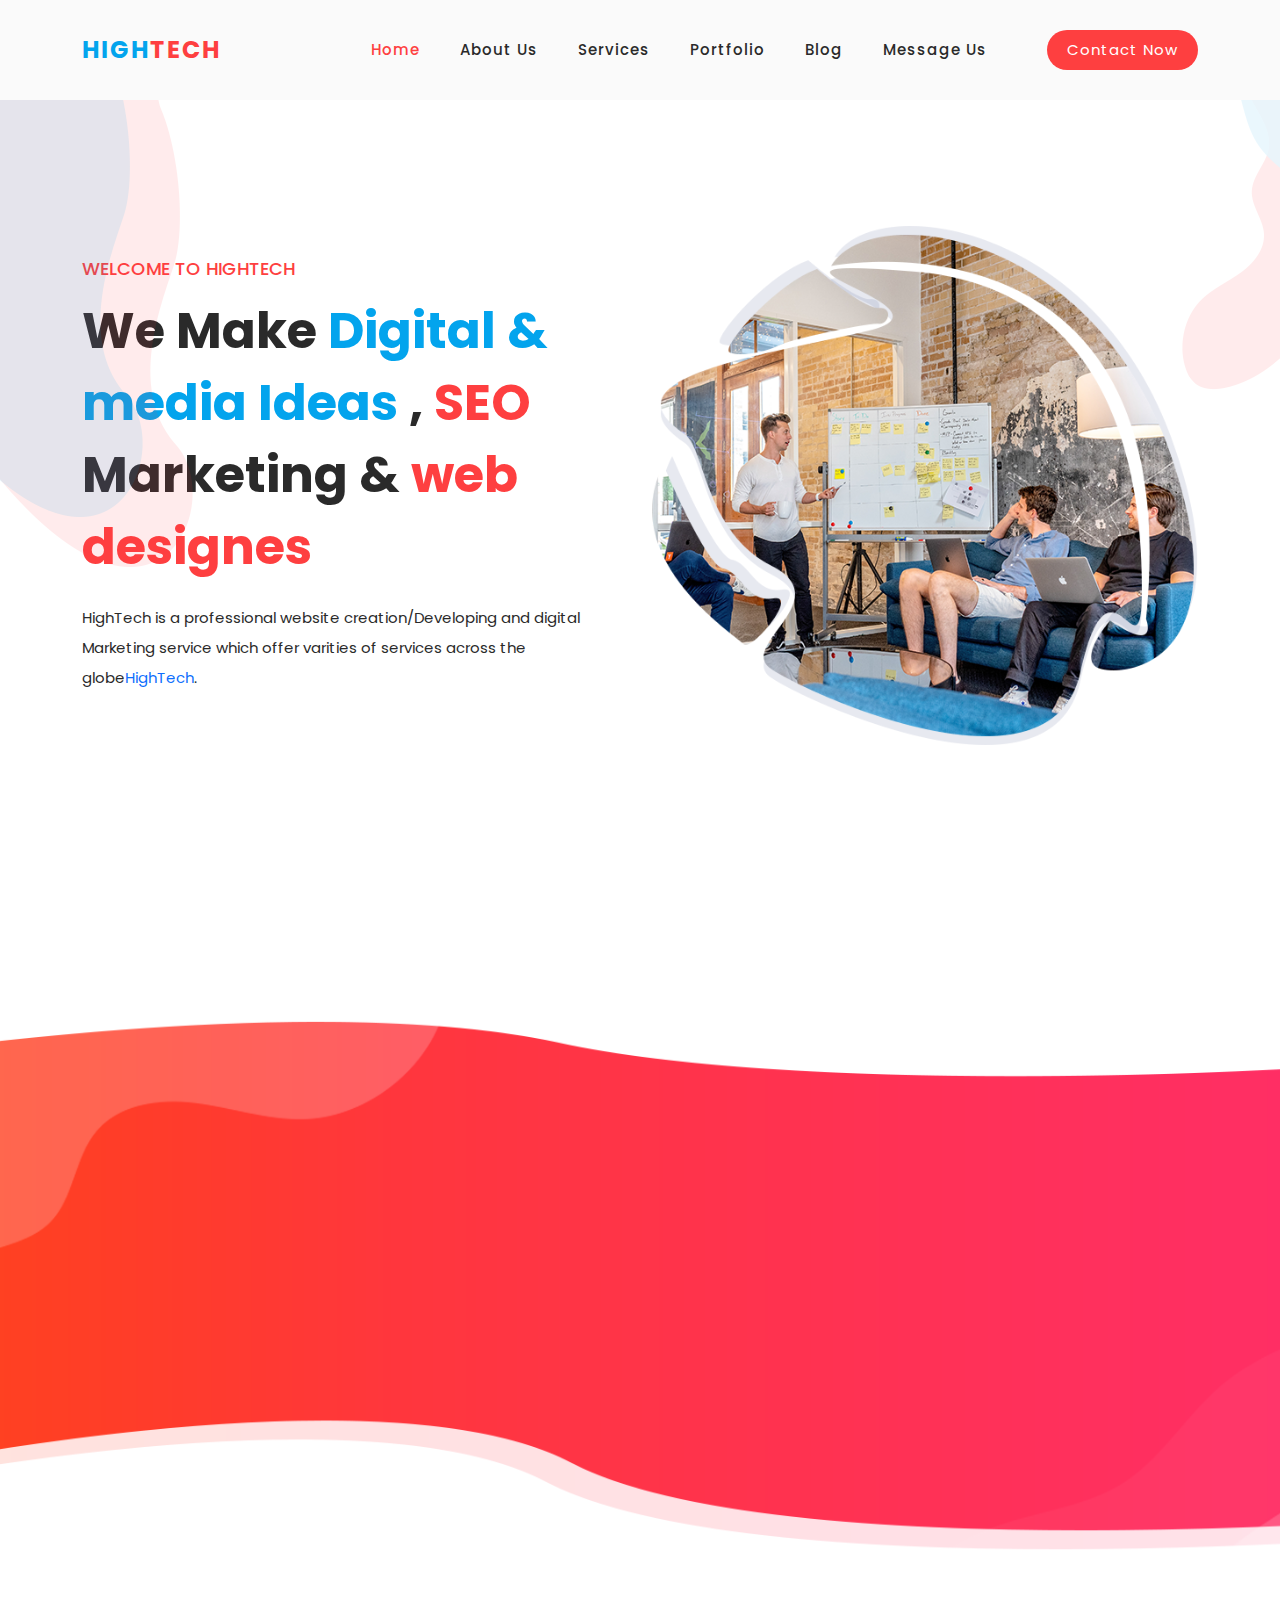
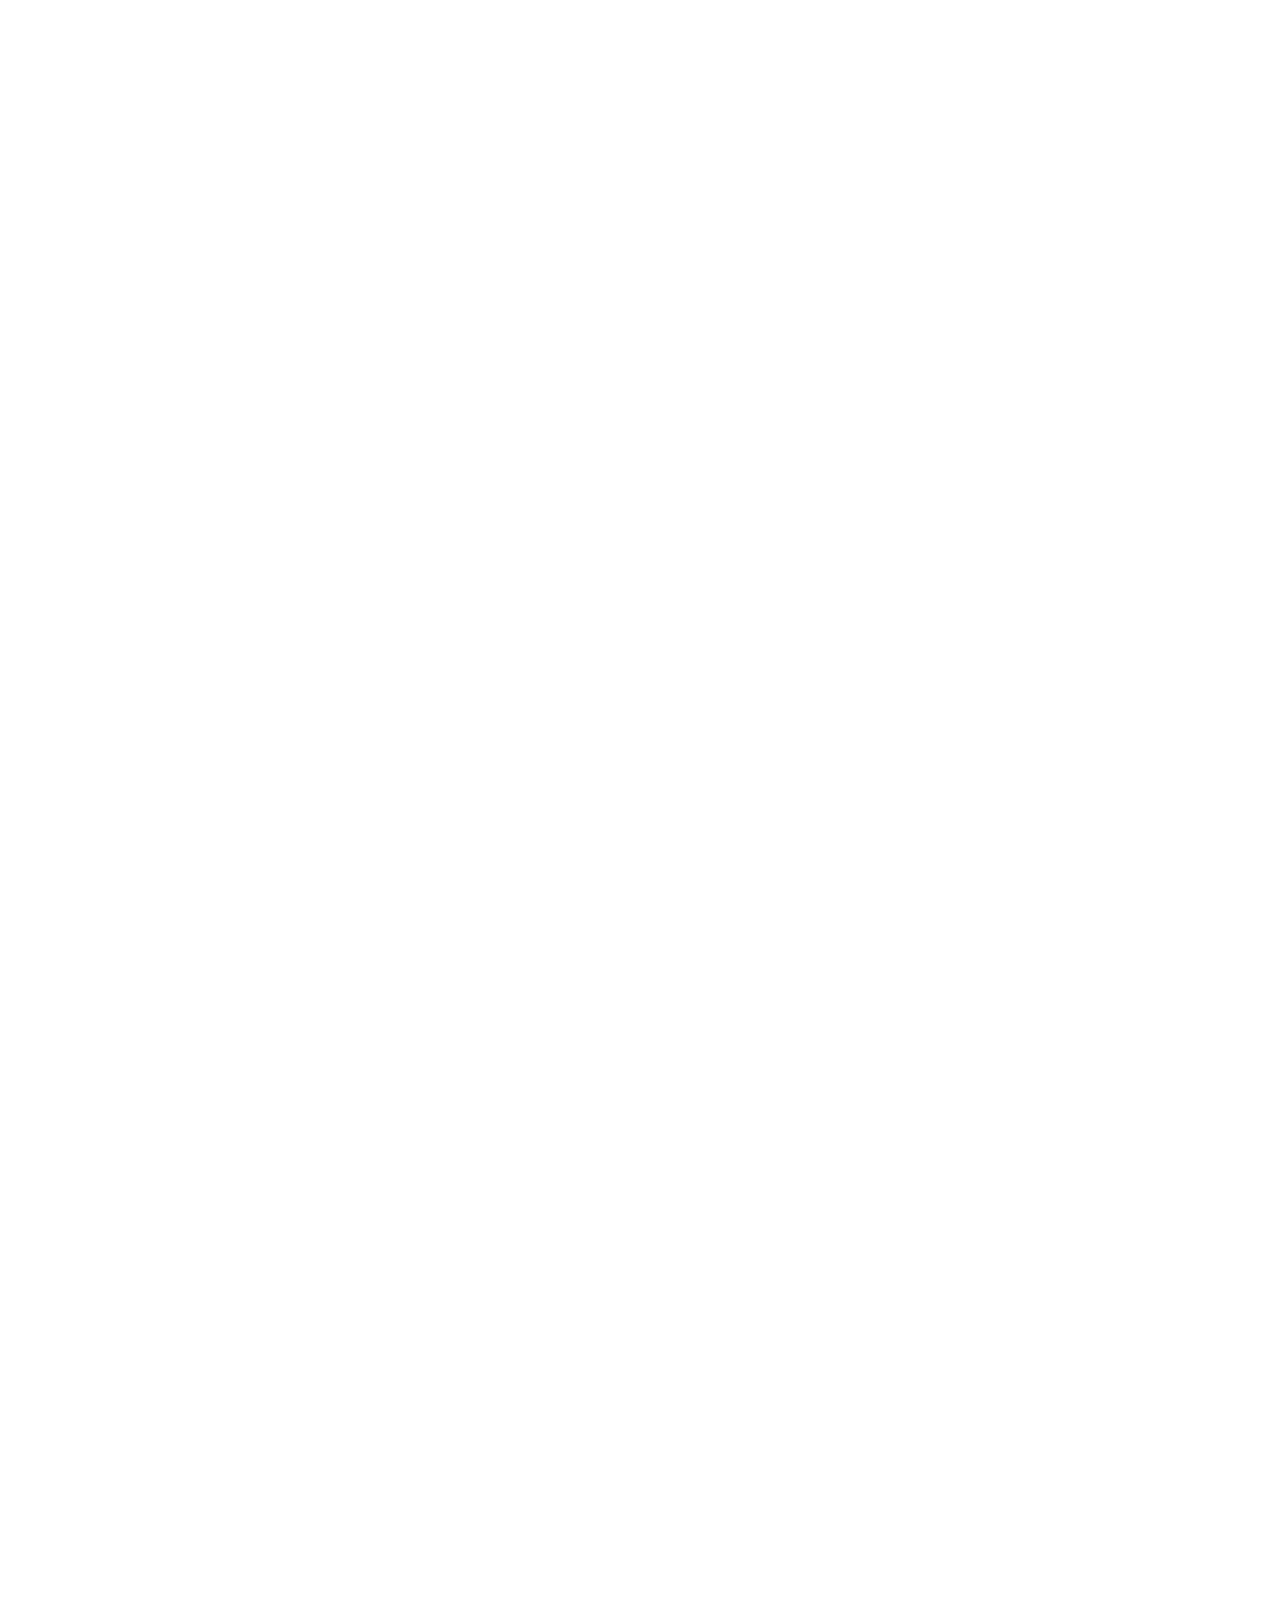
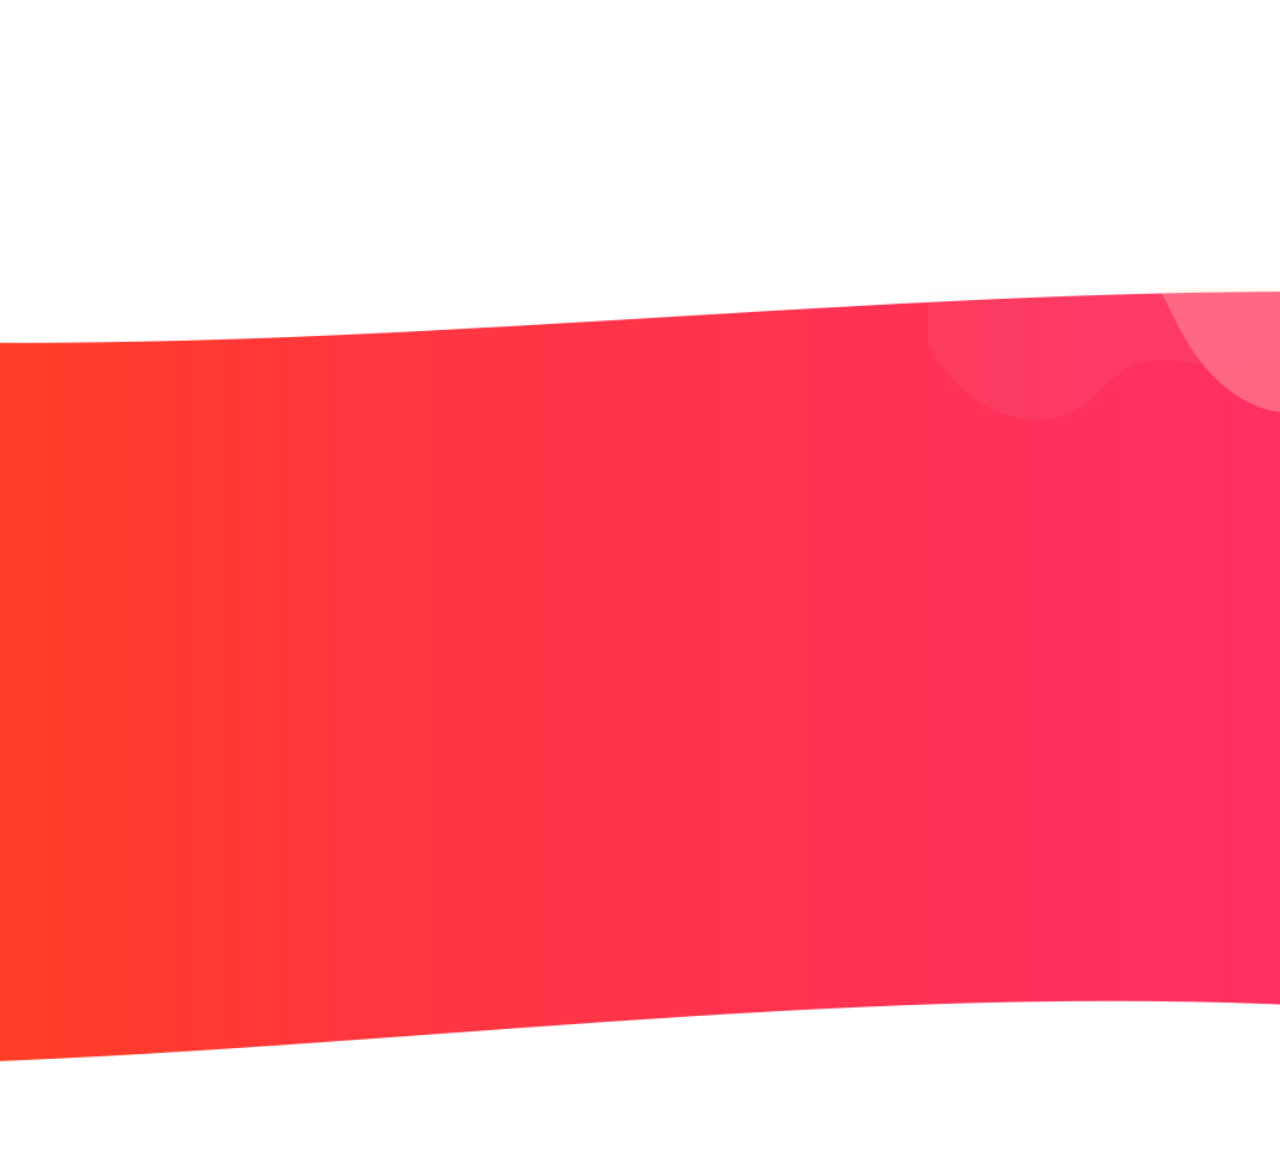
==== commit bf748370: "Hello Worl2d" ====
--- a/index.html
+++ b/index.html
@@ -10,7 +10,7 @@
     <link rel="preconnect" href="https://fonts.gstatic.com">
     <link href="https://fonts.googleapis.com/css2?family=Poppins:wght@100;200;300;400;500;600;700;800;900&display=swap" rel="stylesheet">
 
-    <title>blour</title>
+    <title>HighTech</title>
 
     <!-- Bootstrap core CSS -->
     <link href="vendor/bootstrap/css/bootstrap.min.css" rel="stylesheet">
@@ -50,7 +50,7 @@
           <nav class="main-nav">
             <!-- ***** Logo Start ***** -->
             <a href="index.html" class="logo">
-              <h4>blo<span>ur</span></h4>
+              <h4>High<span>Tech</span></h4>
             </a>
             <!-- ***** Logo End ***** -->
             <!-- ***** Menu Start ***** -->
@@ -81,9 +81,9 @@
           <div class="row">
             <div class="col-lg-6 align-self-center">
               <div class="left-content header-text wow fadeInLeft" data-wow-duration="1s" data-wow-delay="1s">
-                <h6>Welcome to blour</h6>
+                <h6>Welcome to HighTech</h6>
                 <h2>We Make <em>Digital &amp; media Ideas</em> , <span>SEO</span> Marketing &amp; <span>web designes</span></h2> 
-                <p>blour is a professional website creation/Developing and digital Marketing service which offer varities of services across the globe<a rel="nofollow" href="https://templatemo.com/page/1" target="_parent">blour</a>.</p>
+                <p>HighTech is a professional website creation/Developing and digital Marketing service which offer varities of services across the globe<a rel="nofollow" href="https://templatemo.com/page/1" target="_parent">HighTech</a>.</p>
               </div>
             </div>
             <div class="col-lg-6">
@@ -376,7 +376,7 @@
     <div class="container">
       <div class="row">
         <div class="col-lg-12 wow fadeIn" data-wow-duration="1s" data-wow-delay="0.25s">
-          <p>© Copyright blour. All Rights Reserved. 
+          <p>© Copyright HighTech. All Rights Reserved. 
           
           </div>
       </div>
